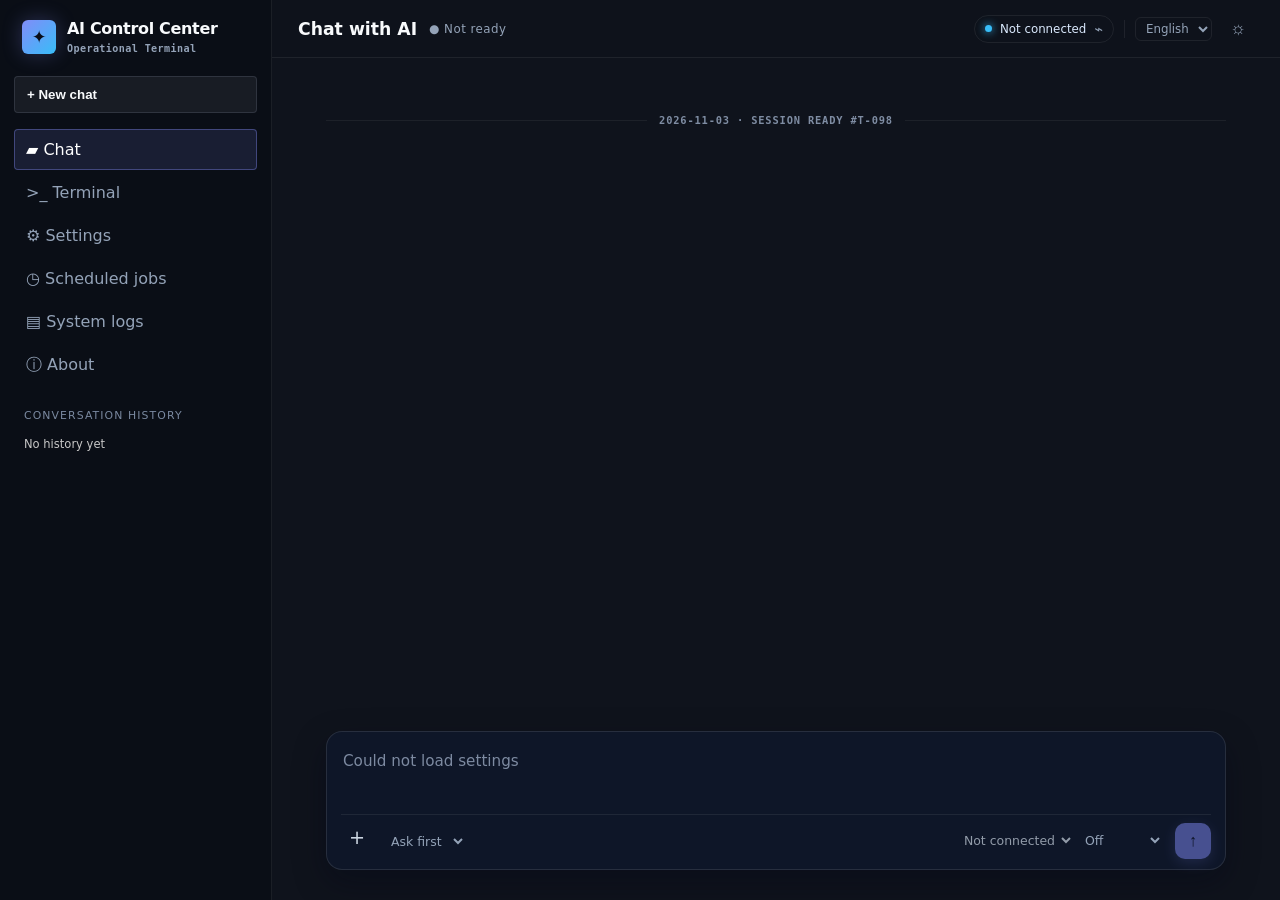
==== templates/index.html @ c944b0d0 "style: enhance chat form layout and button styles for better usability" ====
<!doctype html>
<html lang="en">
  <head>
    <meta charset="utf-8" />
    <meta name="viewport" content="width=device-width, initial-scale=1" />
    <title>AI Control Center</title>
    <style>
      :root {
        color-scheme: dark;
        font-family:
          system-ui,
          -apple-system,
          sans-serif;
      }
      * {
        box-sizing: border-box;
      }
      * {
        scrollbar-width: none;
        -ms-overflow-style: none;
      }
      *::-webkit-scrollbar {
        display: none;
        width: 0;
        height: 0;
      }
      body {
        margin: 0;
        background: #0b1020;
        color: #e5e7eb;
      }
      .app {
        min-height: 100vh;
        display: grid;
        grid-template-columns: 240px 1fr;
      }
      aside {
        border-right: 1px solid #24304a;
        background: #10172a;
        padding: 22px 14px;
      }
      .brand {
        display: flex;
        gap: 10px;
        align-items: center;
        font-weight: 800;
        font-size: 1.1rem;
        padding: 0 10px 26px;
      }
      .brand-mark {
        background: linear-gradient(135deg, #4f46e5, #06b6d4);
        width: 34px;
        height: 34px;
        display: grid;
        place-items: center;
        border-radius: 10px;
      }
      .new-chat {
        width: 100%;
        margin: 0 0 16px;
        padding: 10px;
        background: #273452;
        color: #e5e7eb;
      }
      .history-title {
        color: #64748b;
        font-size: 0.75rem;
        padding: 8px 10px 5px;
        text-transform: uppercase;
        letter-spacing: 0.04em;
      }
      #history-list {
        max-height: 45vh;
        overflow-y: auto;
      }
      .history-day {
        color: #64748b;
        font-size: 0.72rem;
        padding: 10px 10px 4px;
      }
      .history-row {
        display: flex;
        gap: 3px;
        align-items: center;
        border-radius: 8px;
      }
      .history-row:hover {
        background: #202b49;
      }
      .history-item {
        flex: 1;
        min-width: 0;
        border: 0;
        background: transparent;
        color: #cbd5e1;
        padding: 9px 6px 9px 10px;
        text-align: left;
        cursor: pointer;
        font: inherit;
        font-size: 0.82rem;
        overflow: hidden;
        text-overflow: ellipsis;
        white-space: nowrap;
      }
      .history-row:hover .history-item {
        color: white;
      }
      .history-actions {
        display: flex;
        gap: 1px;
        padding-right: 4px;
      }
      .history-action {
        border: 0;
        background: transparent;
        color: #94a3b8;
        padding: 4px;
        font-size: 0.75rem;
        cursor: pointer;
      }
      .history-action:hover {
        color: white;
      }
      .sidebar-backdrop {
        display: none;
      }
      .modal-backdrop {
        position: fixed;
        inset: 0;
        z-index: 20;
        display: none;
        place-items: center;
        padding: 20px;
        background: #030615aa;
        backdrop-filter: blur(3px);
      }
      .modal-backdrop.open {
        display: grid;
      }
      .modal {
        width: min(420px, 100%);
        background: #121b30;
        border: 1px solid #3b4b70;
        border-radius: 16px;
        padding: 20px;
        box-shadow: 0 20px 60px #0009;
      }
      .modal h3 {
        margin: 0 0 8px;
      }
      .modal p {
        color: #94a3b8;
        font-size: 0.9rem;
        margin: 0 0 16px;
      }
      .modal-actions {
        display: flex;
        justify-content: flex-end;
        gap: 8px;
        margin-top: 18px;
      }
      .modal-cancel {
        background: #273452;
        color: #e5e7eb;
      }
      .modal-danger {
        background: #b4233d;
        color: white;
      }
      nav button {
        display: block;
        width: 100%;
        text-align: left;
        border: 0;
        color: #9ca3af;
        background: transparent;
        padding: 12px;
        border-radius: 10px;
        font: inherit;
        cursor: pointer;
        margin: 3px 0;
      }
      nav button[hidden] {
        display: none;
      }
      nav button.active,
      nav button:hover {
        color: white;
        background: #202b49;
      }
      .layout {
        position: relative;
        min-width: 0;
        height: 100vh;
        min-height: 0;
        display: flex;
        flex-direction: column;
      }
      header {
        height: 68px;
        border-bottom: 1px solid #24304a;
        padding: 0 28px;
        display: flex;
        gap: 12px;
        justify-content: space-between;
        align-items: center;
      }
      header h1 {
        font-size: 1.1rem;
        margin: 0;
        overflow: hidden;
        text-overflow: ellipsis;
        white-space: nowrap;
      }
      .status {
        color: #34d399;
        font-size: 0.85rem;
      }
      .mobile-menu-toggle {
        display: none;
        width: 38px;
        height: 38px;
        padding: 0;
        border-radius: 10px;
        background: #202b49;
        color: #e5e7eb;
        font-size: 1.2rem;
      }
      .content {
        width: min(1100px, 100%);
        margin: auto;
        padding: 28px;
        flex: 1;
        height: calc(100vh - 68px);
        min-height: 0;
        overflow-y: auto;
        overflow-x: hidden;
        overscroll-behavior-y: contain;
        -webkit-overflow-scrolling: touch;
      }
      .view {
        display: none;
      }
      .view.active {
        display: block;
      }
      #logs-view {
        height: 100%;
        overflow-y: auto;
      }
      .logs-toolbar {
        display: flex;
        justify-content: space-between;
        gap: 10px;
        align-items: center;
        margin-bottom: 14px;
      }
      .logs-actions {
        display: flex;
        gap: 8px;
      }
      .logs-filter {
        display: flex;
        gap: 6px;
        margin-bottom: 10px;
      }
      .logs-filter button {
        padding: 6px 10px;
        border-radius: 8px;
      }
      .logs-filter button.active {
        background: #4f46e5;
        color: #fff;
      }
      .logs-list {
        display: block;
        max-height: min(68vh, 720px);
        overflow: auto;
        padding: 14px 16px;
        background: var(--log-bg, #080d18);
        border: 1px solid var(--log-border, #263451);
        border-radius: 8px;
        box-shadow: inset 0 1px 20px rgba(0, 0, 0, 0.24);
        font-family: ui-monospace, SFMono-Regular, Menlo, Monaco, Consolas, monospace;
      }
      .log-row {
        position: relative;
        display: grid;
        grid-template-columns: 42px minmax(150px, auto) 1fr;
        gap: 10px;
        padding: 4px 0;
        border: 0;
        border-radius: 0;
        background: transparent;
        color: var(--log-text, #d1d5db);
        line-height: 1.55;
        word-break: break-word;
      }
      .log-row.error,
      .log-row.failed,
      .log-row.parse_failed {
        color: #fda4af;
      }
      .log-row strong {
        color: var(--log-accent, #67e8f9);
        font-weight: 600;
      }
      .log-time {
        color: var(--log-muted, #94a3b8);
        font-size: 0.75rem;
      }
      .log-prompt {
        color: #4ade80;
        user-select: none;
      }
      .log-number {
        color: var(--log-number, #475569);
        text-align: right;
        user-select: none;
      }
      .log-command {
        min-width: 0;
      }
      .log-message {
        color: var(--log-message, #e2e8f0);
      }
      .log-details {
        grid-column: 3;
        color: var(--log-details, #a5b4fc);
        font-size: 0.75rem;
        white-space: pre-wrap;
        word-break: break-word;
      }
      #chat-view,
      #settings-view {
        height: 100%;
        min-height: 0;
      }
      #settings-view {
        overflow-y: auto;
      }
      #schedule-view {
        min-height: 100%;
        padding-bottom: 48px;
      }
      .messages {
        height: 100%;
        min-height: 0;
        display: flex;
        flex-direction: column;
      }
      #messages {
        flex: 1;
        min-height: 0;
        overflow-y: auto;
        padding: 10px 0 25px;
      }
      .message {
        width: fit-content;
        white-space: pre-wrap;
        padding: 14px 17px;
        border-radius: 15px;
        margin: 11px 0;
        max-width: 82%;
        line-height: 1.6;
      }
      .message-meta {
        display: block;
        margin-top: 8px;
        color: #94a3b8;
        font-size: 0.72rem;
        line-height: 1.3;
        white-space: normal;
      }
      .message-attachment {
        display: block;
        margin-top: 8px;
        color: #bfdbfe;
        font-size: 0.78rem;
        white-space: normal;
      }
      .tool-approval {
        display: block;
        margin-top: 10px;
        padding: 7px 10px;
        background: #f59e0b;
        color: #271500;
        font-size: 0.78rem;
      }
      .tool-approval-detail {
        display: block;
        margin-top: 6px;
        color: #cbd5e1;
        font-family: ui-monospace, SFMono-Regular, monospace;
        font-size: 0.74rem;
        white-space: pre-wrap;
        word-break: break-word;
      }
      .user {
        background: #3554c7;
        margin-left: auto;
        align-self: flex-end;
      }
      .assistant {
        background: #182238;
        margin-right: auto;
        align-self: flex-start;
      }
      form.chat-form {
        display: block;
        padding-top: 14px;
        border-top: 1px solid #24304a;
      }
      textarea,
      input,
      select {
        width: 100%;
        border: 1px solid #34415f;
        border-radius: 10px;
        padding: 11px 12px;
        background: #111a30;
        color: white;
        font: inherit;
      }
      textarea:focus,
      input:focus,
      select:focus {
        outline: 2px solid #4f46e5;
        border-color: transparent;
      }
      .chat-form {
        background: #121b30;
        border: 1px solid #34415f;
        border-radius: 18px;
        padding: 12px 14px 10px;
        box-shadow: 0 10px 30px #05091455;
      }
      .chat-form textarea {
        display: block;
        min-height: 42px;
        max-height: 180px;
        resize: none;
        overflow-y: auto;
        border: 0;
        outline: 0;
        padding: 4px 2px 10px;
        background: transparent;
        text-align: left;
        vertical-align: top;
        line-height: 1.45;
      }
      .chat-tools {
        display: flex;
        gap: 8px;
        align-items: center;
        justify-content: space-between;
        border-top: 1px solid #263555;
        padding-top: 8px;
      }
      .chat-tools-left {
        display: flex;
        align-items: center;
        gap: 5px;
        min-width: 0;
      }
      .chat-tools select {
        width: 108px;
        padding: 6px 8px;
        border: 0;
        background: transparent;
        color: #cbd5e1;
      }
      .chat-tools #chat-model-select {
        width: 150px;
      }
      .chat-model-label {
        color: #94a3b8;
        font-size: 0.78rem;
        white-space: nowrap;
        overflow: hidden;
        text-overflow: ellipsis;
        max-width: 180px;
      }
      .attach-button {
        display: grid;
        place-items: center;
        flex: 0 0 34px;
        width: 34px;
        height: 34px;
        padding: 0;
        border-radius: 50%;
        background: transparent;
        color: #94a3b8;
        font-size: 1.1rem;
        cursor: pointer;
      }
      .attach-button:hover {
        background: #202b49;
        color: white;
      }
      .attachment-chip {
        max-width: 150px;
        overflow: hidden;
        text-overflow: ellipsis;
        white-space: nowrap;
        color: #93c5fd;
        font-size: 0.75rem;
      }
      button {
        border: 0;
        border-radius: 10px;
        padding: 0 18px;
        background: #10b981;
        color: #04261c;
        font-weight: 800;
        cursor: pointer;
      }
      .send-round {
        width: 34px;
        height: 34px;
        padding: 0;
        border-radius: 50%;
        display: grid;
        place-items: center;
        font-size: 1.05rem;
      }
      button:disabled {
        opacity: 0.5;
        cursor: wait;
      }
      .card {
        background: #121b30;
        border: 1px solid #263555;
        border-radius: 15px;
        padding: 21px;
        margin-bottom: 18px;
      }
      .card h2 {
        margin: 0 0 5px;
        font-size: 1rem;
      }
      .card-head {
        display: flex;
        align-items: center;
        justify-content: space-between;
        gap: 12px;
        flex-wrap: wrap;
        margin-bottom: 5px;
      }
      .card-head h2 {
        margin: 0;
      }
      .card-head button {
        margin: 0;
        white-space: nowrap;
      }
      .hint {
        color: #94a3b8;
        font-size: 0.86rem;
        margin: 0 0 18px;
      }
      .model-status {
        color: var(--muted);
        font-weight: normal;
      }
      .grid {
        display: grid;
        grid-template-columns: repeat(2, minmax(0, 1fr));
        gap: 16px;
      }
      label {
        display: block;
        color: #cbd5e1;
        font-size: 0.88rem;
      }
      label span {
        display: block;
        margin-bottom: 7px;
      }
      .full {
        grid-column: 1 / -1;
      }
      .range-row {
        display: flex;
        gap: 12px;
        align-items: center;
      }
      input[type="range"] {
        accent-color: #6366f1;
        padding: 0;
      }
      .range-value {
        width: 45px;
        color: #a5b4fc;
      }
      .actions {
        display: flex;
        gap: 10px;
        flex-wrap: wrap;
        margin-top: 20px;
      }
      .secondary {
        background: #273452;
        color: #e5e7eb;
      }
      .danger {
        background: #4b2431;
        color: #fecdd3;
      }
      .notice {
        position: fixed;
        top: 80px;
        left: 50%;
        transform: translateX(-50%);
        z-index: 50;
        width: min(560px, calc(100% - 32px));
        padding: 12px 14px;
        border-radius: 10px;
        margin-bottom: 0;
        background: #102d28;
        color: #a7f3d0;
        display: none;
        pointer-events: none;
        box-shadow: 0 14px 36px rgba(0, 0, 0, 0.4);
      }
      .notice.error {
        background: #3b1d29;
        color: #fecdd3;
      }
      @media (min-width: 701px) {
        /* Center the notice within the content pane, not the whole window. */
        .notice {
          position: absolute;
          width: min(560px, calc(100% - 32px));
        }
      }
      .toggle {
        display: flex;
        align-items: center;
        gap: 10px;
      }
      .toggle input {
        width: auto;
        accent-color: #6366f1;
      }
      .schedule-form {
        display: grid;
        gap: 10px;
      }
      .schedule-form button {
        width: fit-content;
        padding: 8px 14px;
      }
      .schedule-list {
        display: grid;
        gap: 8px;
        margin-top: 18px;
      }
      .schedule-item {
        display: grid;
        gap: 5px;
        padding: 12px;
        border: 1px solid #34415f;
        border-radius: 10px;
        background: #111a30;
      }
      .schedule-item strong {
        color: #e5e7eb;
      }
      .schedule-item small {
        color: #94a3b8;
      }
      .schedule-item-actions {
        display: flex;
        gap: 6px;
        margin-top: 4px;
      }
      .schedule-item-actions button {
        padding: 6px 10px;
        font-size: 0.78rem;
      }
      .cron-help {
        margin: 12px 0 16px;
        color: #cbd5e1;
        font-size: 0.84rem;
      }
      .cron-help summary {
        cursor: pointer;
        color: #93c5fd;
      }
      .cron-help p {
        margin: 8px 0;
      }
      .cron-help code {
        color: #a7f3d0;
      }
      .fallback-row {
        display: flex;
        gap: 12px;
        align-items: center;
      }
      .fallback-row .toggle {
        flex: 0 0 auto;
      }
      .fallback-row select {
        flex: 1;
      }

      /* Monochrome theme with subtle motion */
      :root {
        color-scheme: dark;
        --black: #050505;
        --ink: #0d0d0d;
        --panel: #151515;
        --panel-soft: #1d1d1d;
        --line: #343434;
        --muted: #a3a3a3;
        --white: #f5f5f5;
      }
      body {
        background: radial-gradient(
          circle at 85% 0%,
          #252525 0,
          var(--black) 42%
        );
        color: var(--white);
      }
      aside,
      .chat-form,
      .card,
      .modal {
        background: rgba(21, 21, 21, 0.94);
        border-color: var(--line);
      }
      aside {
        box-shadow: 12px 0 40px #0008;
      }
      header {
        border-color: var(--line);
        background: #090909aa;
        backdrop-filter: blur(12px);
      }
      .brand-mark {
        background: linear-gradient(135deg, #ffffff, #555555);
        color: #050505;
        box-shadow: 0 0 24px #fff3;
        animation: monochrome-pulse 4s ease-in-out infinite;
      }
      nav button,
      .new-chat,
      .secondary,
      .mobile-menu-toggle,
      .modal-cancel {
        color: #d4d4d4;
      }
      nav button.active,
      nav button:hover,
      .history-row:hover,
      .new-chat:hover,
      .secondary:hover {
        color: #fff;
        background: #383838;
      }
      .status {
        color: #e5e5e5;
      }
      button {
        background: var(--white);
        color: #080808;
        transition:
          transform 0.18s ease,
          box-shadow 0.18s ease,
          background 0.18s ease;
      }
      button:hover:not(:disabled) {
        background: #fff;
        box-shadow: 0 8px 22px #fff2;
        transform: translateY(-1px);
      }
      button:active:not(:disabled) {
        transform: translateY(0) scale(0.98);
      }
      input,
      textarea,
      select {
        background: #111;
        border-color: #444;
        color: #f5f5f5;
        transition:
          border-color 0.2s ease,
          box-shadow 0.2s ease;
      }
      .message {
        animation: message-in 0.28s ease both;
      }
      .assistant {
        background: #242424;
        border: 1px solid #3a3a3a;
      }
      .user {
        background: #e8e8e8;
        color: #080808;
      }
      .log-row,
      .schedule-item {
        background: #171717;
        border-color: #3a3a3a;
        transition:
          transform 0.18s ease,
          border-color 0.18s ease;
      }
      .log-row:hover,
      .schedule-item:hover {
        border-color: #aaa;
        transform: translateX(3px);
      }
      .hint,
      .history-title,
      .history-day,
      .log-time,
      .message-meta {
        color: var(--muted);
      }
      .log-details,
      .range-value,
      .cron-help code {
        color: #d0d0d0;
      }
      .notice {
        background: #272727;
        color: #f0f0f0;
      }
      .danger,
      .modal-danger {
        background: #3a3a3a;
        color: #fff;
      }
      .send-round {
        animation: float-button 3s ease-in-out infinite;
      }
      /* High-contrast text for comfortable reading */
      body,
      label,
      .history-item,
      .chat-tools select,
      .chat-model-label,
      .cron-help,
      .schedule-item strong {
        color: #f1f1f1;
      }
      nav button,
      .history-action,
      .history-title,
      .history-day,
      .hint,
      .log-time,
      .message-meta,
      .message-attachment,
      .schedule-item small {
        color: #c7c7c7;
      }
      nav button.active,
      nav button:hover {
        color: #050505;
        background: #f2f2f2;
      }
      .new-chat,
      .secondary,
      .mobile-menu-toggle,
      .modal-cancel {
        color: #f1f1f1;
      }
      .new-chat {
        color: #050505;
        background: #f2f2f2;
      }
      .new-chat:hover,
      .new-chat:focus-visible {
        color: #050505;
        background: #fff;
      }
      input::placeholder,
      textarea::placeholder {
        color: #b8b8b8;
        opacity: 1;
      }
      .chat-tools select {
        color: #eeeeee;
      }
      .chat-tools select option {
        background: #111;
        color: #f5f5f5;
      }
      .assistant {
        color: #f5f5f5;
      }
      .tool-approval-detail,
      .log-details,
      .cron-help summary {
        color: #dedede;
      }
      @keyframes message-in {
        from {
          opacity: 0;
          transform: translateY(6px);
        }
        to {
          opacity: 1;
          transform: translateY(0);
        }
      }
      @keyframes monochrome-pulse {
        0%,
        100% {
          box-shadow: 0 0 18px #fff2;
        }
        50% {
          box-shadow: 0 0 30px #fff5;
        }
      }
      @keyframes float-button {
        0%,
        100% {
          transform: translateY(0);
        }
        50% {
          transform: translateY(-2px);
        }
      }
      @media (prefers-reduced-motion: reduce) {
        *,
        *::before,
        *::after {
          animation-duration: 0.01ms !important;
          transition-duration: 0.01ms !important;
        }
      }
      @media (max-width: 700px) {
        .app {
          display: block;
          min-height: 100dvh;
        }
        aside {
          position: fixed;
          inset: 0 auto 0 0;
          z-index: 30;
          width: min(86vw, 320px);
          overflow-y: auto;
          border-right: 1px solid #24304a;
          border-bottom: 0;
          padding: 18px 12px;
          transform: translateX(-105%);
          transition: transform 0.2s ease;
          box-shadow: 14px 0 40px #0008;
        }
        aside.open {
          transform: translateX(0);
        }
        .sidebar-backdrop.open {
          display: block;
          position: fixed;
          inset: 0;
          z-index: 25;
          background: #030615aa;
          backdrop-filter: blur(2px);
        }
        .brand {
          padding: 5px 10px 20px;
        }

        nav button {
          flex: 1 1 0;
          min-width: 0;
          text-align: center;
          padding: 9px 7px;
          font-size: 0.82rem;
          overflow-wrap: anywhere;
        }
        #logs-view {
          height: auto;
          overflow: visible;
        }
        .logs-toolbar {
          align-items: stretch;
          flex-direction: column;
          gap: 12px;
        }
        .logs-toolbar .hint {
          margin-bottom: 0;
        }
        .logs-actions {
          display: grid;
          grid-template-columns: repeat(3, minmax(0, 1fr));
          gap: 6px;
          width: 100%;
        }
        .logs-actions button {
          width: 100%;
          min-width: 0;
          min-height: 38px;
          padding: 8px 4px;
          font-size: 0.76rem;
          line-height: 1.2;
          white-space: nowrap;
        }
        .logs-filter {
          display: grid;
          grid-template-columns: repeat(2, minmax(0, 1fr));
          gap: 6px;
          margin-bottom: 12px;
        }
        .logs-filter button {
          min-height: 38px;
          padding: 8px 6px;
          font-size: 0.8rem;
        }
        .logs-list {
          padding: 12px 10px;
          max-height: none;
          border-radius: 6px;
        }
        .log-row {
          grid-template-columns: 28px minmax(0, 1fr);
          gap: 4px 8px;
          padding: 7px 0;
          font-size: 0.78rem;
          line-height: 1.5;
          overflow-wrap: anywhere;
        }
        .log-row + .log-row {
          border-top: 1px solid rgba(148, 163, 184, 0.12);
        }
        body.light-theme .log-row + .log-row {
          border-top-color: rgba(51, 65, 85, 0.14);
        }
        .log-command,
        .log-message,
        .log-details {
          grid-column: 2;
        }
        .log-time {
          display: block;
          margin-top: 1px;
          font-size: 0.68rem;
        }
        .log-details {
          margin-top: 2px;
          padding-left: 8px;
          border-left: 2px solid rgba(148, 163, 184, 0.25);
        }
        body.light-theme .log-details {
          border-left-color: rgba(51, 65, 85, 0.25);
        }
        .mobile-menu-toggle {
          display: grid;
          place-items: center;
          flex: 0 0 auto;
        }
        header {
          height: 60px;
          padding: 0 14px;
          position: relative;
        }
        header h1 {
          position: absolute;
          left: 50%;
          transform: translateX(-50%);
          white-space: nowrap;
          max-width: calc(100% - 150px);
        }
        .status {
          font-size: 0.76rem;
        }
        .content {
          padding: 14px 12px 16px;
          height: calc(100dvh - 60px);
          overflow-y: auto;
        }
        .message {
          max-width: 88%;
        }
        .chat-form {
          padding: 10px 12px 8px;
          border-radius: 16px;
        }
        .chat-tools-left {
          flex: 1;
          overflow: hidden;
        }
        .attachment-chip {
          max-width: 92px;
        }
        .chat-tools select {
          width: auto;
          max-width: 46%;
        }
        .chat-tools #chat-model-select {
          width: auto;
          max-width: 54%;
        }
        .grid {
          grid-template-columns: 1fr;
        }
        .full {
          grid-column: auto;
        }
      }

      /* Cyber Command Center redesign */
      :root {
        --void: #0b0f17;
        --surface: #0f131c;
        --panel: #111827;
        --panel-hi: #1e293b;
        --line: rgba(148, 163, 184, 0.18);
        --line-soft: rgba(255, 255, 255, 0.07);
        --indigo: #818cf8;
        --cyan: #38bdf8;
        --mint: #34d399;
        --text: #f8fafc;
        --muted: #94a3b8;
        --dim: #7a89a0;
      }
      body {
        background: var(--void);
        color: var(--text);
        font-family: Geist, system-ui, sans-serif;
      }
      .app {
        grid-template-columns: 272px 1fr;
        background: var(--surface);
      }
      aside {
        padding: 18px 14px;
        background: #0a0e16;
        border-right: 1px solid var(--line-soft);
        box-shadow: none;
      }
      .brand {
        padding: 2px 8px 22px;
        gap: 11px;
      }
      .brand-copy {
        display: flex;
        flex-direction: column;
        min-width: 0;
        line-height: 1.15;
      }
      .brand-copy strong {
        font-family: "Space Grotesk", system-ui, sans-serif;
        font-size: 1rem;
        letter-spacing: -0.02em;
      }
      .brand-copy small {
        color: var(--muted);
        font:
          600 0.63rem ui-monospace,
          monospace;
        letter-spacing: 0.04em;
        margin-top: 4px;
      }
      .brand-mark {
        width: 34px;
        height: 34px;
        border-radius: 6px;
        background: linear-gradient(135deg, var(--indigo), var(--cyan));
        color: #090d18;
        box-shadow: 0 0 20px rgba(129, 140, 248, 0.28);
      }
      .brand span:last-child {
        font-family: "Space Grotesk", system-ui, sans-serif;
        letter-spacing: -0.02em;
      }
      .new-chat {
        margin-bottom: 14px;
        padding: 10px 12px;
        border: 1px solid var(--line);
        border-radius: 4px;
        background: #181c24;
        color: var(--text);
        text-align: left;
      }
      .new-chat:hover {
        background: #262a33;
        border-color: rgba(129, 140, 248, 0.55);
      }
      nav button {
        margin: 2px 0;
        padding: 10px 11px;
        border-radius: 4px;
        color: var(--muted);
        border: 1px solid transparent;
      }
      nav button.active,
      nav button:hover {
        color: #fff;
        background: rgba(129, 140, 248, 0.13);
        border: 1px solid rgba(129, 140, 248, 0.38);
      }
      nav button em {
        margin-left: auto;
        color: var(--indigo);
        font-style: normal;
        font-size: 0.68rem;
      }
      .history-title {
        margin-top: 14px;
        color: var(--dim);
        font-size: 0.68rem;
        letter-spacing: 0.1em;
      }
      .history-row {
        border-radius: 4px;
        background: transparent;
      }
      .history-row:hover {
        background: rgba(255, 255, 255, 0.05);
      }
      .history-item {
        color: var(--muted);
        padding: 8px 6px 8px 10px;
      }
      header {
        height: 58px;
        padding: 0 26px;
        background: rgba(15, 19, 28, 0.9);
        border-bottom: 1px solid var(--line-soft);
        backdrop-filter: blur(12px);
      }
      header h1 {
        font-family: "Space Grotesk", system-ui, sans-serif;
        font-size: 1.08rem;
      }
      .status {
        color: var(--mint);
        font-size: 0.74rem;
        letter-spacing: 0.04em;
      }
      .status.offline {
        color: #94a3b8;
      }
      .content {
        width: min(1120px, 100%);
        padding: 26px 30px 30px;
        height: calc(100vh - 58px);
      }
      #chat-view {
        max-width: 900px;
        margin: 0 auto;
      }
      #messages {
        display: flex;
        flex-direction: column;
        padding: 12px 0 26px;
      }
      .message {
        border-radius: 7px;
        margin: 12px 0;
        padding: 13px 16px;
        max-width: 78%;
        line-height: 1.65;
      }
      .assistant {
        background: #111827;
        border: 1px solid var(--line-soft);
      }
      .user {
        background: #131b2e;
        color: #eef2ff;
        border: 1px solid rgba(129, 140, 248, 0.28);
      }
      .message-meta {
        color: var(--dim);
      }
      .chat-form {
        padding: 12px 14px 9px;
        border: 1px solid rgba(255, 255, 255, 0.12);
        border-radius: 8px;
        background: rgba(17, 24, 39, 0.88);
        box-shadow: 0 0 24px rgba(0, 0, 0, 0.2);
        backdrop-filter: blur(14px);
      }
      .chat-form textarea {
        color: var(--text);
        min-height: 46px;
      }
      .chat-tools {
        border-top: 1px solid var(--line-soft);
        padding-top: 8px;
      }
      .chat-tools select {
        border: 1px solid var(--line-soft);
        border-radius: 4px;
        background: #111827;
        color: var(--muted);
      }
      .attach-button {
        border-radius: 4px;
      }
      .send-round {
        border-radius: 4px;
        background: var(--indigo);
        color: #101426;
        box-shadow: 0 0 16px rgba(129, 140, 248, 0.22);
        animation: none;
      }
      .send-round:hover {
        background: #a5b4fc;
      }
      .card {
        background: rgba(17, 24, 39, 0.78);
        border: 1px solid var(--line-soft);
        border-radius: 6px;
        padding: 20px;
      }
      .card h2 {
        font-family: "Space Grotesk", system-ui, sans-serif;
      }
      .hint,
      label,
      .cron-help {
        color: var(--muted);
      }
      input,
      textarea,
      select {
        border-color: var(--line);
        border-radius: 4px;
        background: #0d1421;
      }
      button {
        border-radius: 4px;
        background: var(--indigo);
        color: #101426;
      }
      button:hover:not(:disabled) {
        background: #a5b4fc;
        box-shadow: 0 0 16px rgba(129, 140, 248, 0.16);
      }
      .secondary,
      .modal-cancel {
        background: #1e293b;
        color: var(--text);
      }
      .danger,
      .modal-danger {
        background: #3b1d29;
        color: #fecdd3;
      }
      .notice {
        border-radius: 4px;
        background: rgba(52, 211, 153, 0.12);
        color: #a7f3d0;
      }
      .log-row,
      .schedule-item {
        background: #111827;
        border-color: var(--line-soft);
        border-radius: 5px;
      }
      .header-tools {
        margin-left: auto;
        display: flex;
        align-items: center;
        gap: 10px;
      }
      .header-model {
        display: inline-flex;
        align-items: center;
        gap: 8px;
        padding: 5px 10px;
        border: 1px solid var(--line-soft);
        border-radius: 999px;
        color: #dbeafe;
        font-size: 0.74rem;
      }
      .header-model i {
        width: 7px;
        height: 7px;
        border-radius: 50%;
        background: var(--cyan);
        box-shadow: 0 0 8px var(--cyan);
      }
      .header-model b {
        color: var(--muted);
        font-size: 0.9rem;
        font-weight: 400;
      }
      .header-divider {
        width: 1px;
        height: 18px;
        background: var(--line-soft);
      }
      .header-icon {
        padding: 3px 6px;
        background: transparent;
        color: var(--muted);
        font-size: 1.1rem;
      }
      .theme-toggle {
        display: inline-grid;
        place-items: center;
        width: 32px;
        height: 32px;
        padding: 0;
        flex: 0 0 auto;
      }
      .header-icon:hover {
        color: var(--text);
        background: rgba(255, 255, 255, 0.05);
        box-shadow: none;
      }
      .language-select {
        width: auto;
        padding: 3px 6px;
        border: 1px solid var(--line-soft);
        border-radius: 6px;
        background: transparent;
        color: var(--muted);
        color-scheme: dark;
        font: inherit;
        font-size: 0.74rem;
        cursor: pointer;
      }
      .language-select option {
        background: #0d1421;
        color: var(--text);
      }
      .language-select:hover,
      .language-select:focus {
        color: var(--text);
      }
      body.light-theme .language-select {
        color-scheme: light;
      }
      body.light-theme .language-select option {
        background: #ffffff;
        color: #172033;
      }
      body.light-theme {
        color-scheme: light;
        --void: #eef2f7;
        --surface: #ffffff;
        --panel: #ffffff;
        --panel-hi: #e7edf5;
        --line: #cbd5e1;
        --line-soft: #d9e1eb;
        --text: #172033;
        --muted: #40516a;
        --dim: #607089;
        background: var(--void);
        color: var(--text);
      }
      body.light-theme aside {
        background: #f7f9fc;
        border-color: #d4dce7;
      }
      body.light-theme header {
        background: rgba(255, 255, 255, 0.96);
        border-color: #d4dce7;
      }
      body.light-theme nav button {
        background: transparent !important;
        color: #40516a !important;
        border: 1px solid transparent;
      }
      body.light-theme nav button:hover {
        background: #eef2f8 !important;
        color: #27327f !important;
      }
      body.light-theme nav button.active {
        background: #e9eaff !important;
        color: #27327f !important;
        border-color: #9da6ef;
      }
      body.light-theme .new-chat,
      body.light-theme .chat-form,
      body.light-theme .card,
      body.light-theme .assistant,
      body.light-theme .log-row,
      body.light-theme .schedule-item {
        background: #ffffff;
        border-color: #cbd5e1;
        box-shadow: 0 2px 10px rgba(30, 41, 59, 0.06);
      }
      body.light-theme .new-chat {
        color: #172033;
      }
      body.light-theme .assistant,
      body.light-theme .assistant strong,
      body.light-theme .assistant div {
        color: #172033;
      }
      body.light-theme .assistant-shell .assistant {
        background: #ffffff;
      }
      body.light-theme .message-meta,
      body.light-theme .message-attachment {
        color: #607089;
      }
      body.light-theme .history-title,
      body.light-theme .history-day {
        color: #607089;
      }
      body.light-theme .history-item,
      body.light-theme .history-action {
        color: #40516a;
      }
      body.light-theme .user {
        background: #eef0ff;
        color: #202b66;
        border-color: #aeb7f2;
      }
      body.light-theme input,
      body.light-theme textarea,
      body.light-theme select,
      body.light-theme .chat-tools select {
        background: #fbfdff;
        color: #172033;
        border-color: #b9c5d4;
      }
      body.light-theme input::placeholder,
      body.light-theme textarea::placeholder {
        color: #687991;
      }
      body.light-theme .header-model {
        color: #27327f;
        background: #eef0ff;
        border-color: #c2c9f5;
      }
      body.light-theme .quick-actions span {
        color: #40516a;
        background: #f8fafc;
        border-color: #cbd5e1;
      }
      body.light-theme .quick-actions span:first-child {
        color: #176b9a;
      }
      body.light-theme .chat-form textarea,
      body.light-theme .chat-form textarea:focus {
        background: transparent;
      }
      .chat-form textarea:disabled {
        cursor: not-allowed;
        opacity: 0.7;
      }
      /* Light theme status palette: green = ready, cyan = model, neutral = destructive actions */
      body.light-theme .status {
        color: #087f5b;
      }
      body.light-theme .status.offline {
        color: #64748b;
      }
      body.light-theme .header-model {
        color: #176b9a;
        background: #e9f8ff;
        border-color: #9ed8ee;
      }
      body.light-theme .header-model i {
        background: #16a085;
        box-shadow: 0 0 7px rgba(22, 160, 133, 0.35);
      }
      body.light-theme .send-round {
        background: #7c6af2;
        color: #fff;
      }
      body.light-theme .danger,
      body.light-theme .modal-danger {
        background: #e8edf3;
        color: #344054;
        border: 1px solid #cbd5e1;
      }
      body.light-theme .notice.error {
        background: #fff7e6;
        color: #7a5b16;
        border: 1px solid #ead7a5;
      }
      body.light-theme .tool-approval {
        background: #fff7e6;
        color: #7a5b16;
        border: 1px solid #ead7a5;
      }
      body.light-theme .quick-actions span:first-child {
        color: #176b9a;
      }
      /* Light theme: dark-only surfaces that need a readable light palette */
      body.light-theme .modal {
        background: #ffffff;
        border-color: #cbd5e1;
        box-shadow: 0 20px 50px rgba(15, 23, 42, 0.18);
      }
      body.light-theme .modal p {
        color: #52627a;
      }
      body.light-theme .modal-cancel,
      body.light-theme .secondary {
        background: #eef2f8;
        color: #27327f;
        border: 1px solid #cbd5e1;
      }
      body.light-theme .modal-cancel:hover,
      body.light-theme .secondary:hover {
        background: #e2e8f3;
        color: #1b2a4a;
      }
      body.light-theme .mobile-menu-toggle {
        background: #eef2f8;
        color: #27327f;
        border: 1px solid #cbd5e1;
      }
      body.light-theme .mobile-menu-toggle:hover {
        background: #e2e8f3;
        color: #172033;
      }
      body.light-theme .new-chat:hover {
        background: #eef2f8;
        border-color: #9da6ef;
      }
      body.light-theme nav button em {
        color: #4f46e5;
      }
      body.light-theme .history-row:hover {
        background: #e9eaff;
      }
      body.light-theme .history-row:hover .history-item {
        background: transparent;
        color: #1b2a4a;
      }
      body.light-theme .history-action:hover {
        background: #e2e8f3;
        color: #1b2a4a;
      }
      body.light-theme .attach-button {
        color: #52627a;
      }
      body.light-theme .attach-button:hover {
        background: #e9edf5;
        color: #172033;
      }
      body.light-theme .header-icon:hover {
        background: #e9edf5;
        color: #172033;
      }
      body.light-theme .attachment-chip {
        color: #1d4ed8;
      }
      body.light-theme .log-row strong {
        color: #1d4ed8;
      }
      body.light-theme .logs-list {
        --log-bg: #f8fafc;
        --log-border: #cbd5e1;
        --log-text: #334155;
        --log-accent: #1d4ed8;
        --log-muted: #64748b;
        --log-number: #94a3b8;
        --log-message: #1e293b;
        --log-details: #475569;
        box-shadow: inset 0 1px 14px rgba(51, 65, 85, 0.08);
      }
      body.light-theme .log-prompt {
        color: #15803d;
      }
      body.light-theme .log-details,
      body.light-theme .tool-approval-detail {
        color: #3d4a5f;
      }
      body.light-theme .schedule-item strong {
        color: #172033;
      }
      body.light-theme .schedule-item small {
        color: #52627a;
      }
      body.light-theme .cron-help summary {
        color: #1d4ed8;
      }
      body.light-theme .cron-help code {
        color: #0a6b52;
        background: #e8f6f0;
      }
      body.light-theme .range-value {
        color: #27327f;
      }
      body.light-theme .notice {
        background: #e7f8f0;
        color: #0a6b52;
        border: 1px solid #9fdcc4;
      }
      body.light-theme .assistant-mark {
        color: #4338ca;
        background: #eef0ff;
        border-color: #c2c9f5;
        box-shadow: none;
      }
      body.light-theme .session-divider {
        color: #4a5768;
      }
      body.light-theme .session-divider::before,
      body.light-theme .session-divider::after {
        background: #d9e1eb;
      }
      body.light-theme select option {
        background: #ffffff;
        color: #172033;
      }
      .session-divider {
        display: flex;
        align-items: center;
        gap: 12px;
        color: #7f8da3;
        font:
          600 0.65rem ui-monospace,
          monospace;
        letter-spacing: 0.08em;
        margin: 18px 0 28px;
        text-align: center;
      }
      .session-divider::before,
      .session-divider::after {
        content: "";
        height: 1px;
        flex: 1;
        background: rgba(255, 255, 255, 0.06);
      }
      .assistant-shell {
        display: flex;
        align-items: flex-start;
        gap: 14px;
        margin: 12px 0;
      }
      .assistant-shell .message {
        margin: 0;
        max-width: none;
        flex: 1;
      }
      .assistant-mark {
        flex: 0 0 34px;
        height: 34px;
        display: grid;
        place-items: center;
        border: 1px solid rgba(129, 140, 248, 0.28);
        border-radius: 5px;
        color: var(--indigo);
        background: rgba(129, 140, 248, 0.1);
        box-shadow: 0 0 14px rgba(129, 140, 248, 0.16);
      }
      .quick-actions {
        display: flex;
        flex-wrap: wrap;
        gap: 8px;
        border-top: 1px solid var(--line-soft);
        margin-top: 16px;
        padding-top: 10px;
      }
      .quick-actions span {
        padding: 6px 9px;
        border: 1px solid var(--line-soft);
        border-radius: 4px;
        color: #cbd5e1;
        font-size: 0.72rem;
        background: rgba(255, 255, 255, 0.025);
      }
      .quick-actions span:first-child {
        color: var(--cyan);
      }
      .message.user {
        padding: 10px 15px;
      }
      /* AI reply animation: a typing bubble fills the wait before the answer. */
      .typing-indicator {
        display: flex;
        align-items: center;
        gap: 10px;
        max-width: min(100%, 520px);
        padding: 11px 15px;
        color: var(--muted);
        font-size: 0.82rem;
        letter-spacing: 0.01em;
        border-color: rgba(129, 140, 248, 0.28);
        background: rgba(24, 34, 56, 0.92);
      }
      .typing-avatar {
        display: grid;
        place-items: center;
        width: 22px;
        height: 22px;
        flex: 0 0 22px;
        border-radius: 5px;
        color: var(--indigo);
        background: rgba(129, 140, 248, 0.12);
        animation: typing-avatar-glow 1.8s ease-in-out infinite;
      }
      .typing-dots {
        display: inline-flex;
        align-items: flex-end;
        gap: 4px;
        height: 14px;
        flex: 0 0 auto;
      }
      .typing-dots span {
        width: 6px;
        height: 6px;
        border-radius: 50%;
        background: var(--indigo);
        opacity: 0.35;
        animation: typing-bounce 1.15s ease-in-out infinite;
      }
      .typing-dots span:nth-child(2) {
        animation-delay: 0.16s;
      }
      .typing-dots span:nth-child(3) {
        animation-delay: 0.32s;
      }
      .typing-label {
        min-width: 0;
        white-space: nowrap;
        overflow: hidden;
        text-overflow: ellipsis;
      }
      .typing-elapsed {
        flex: 0 0 auto;
        color: var(--dim);
        font-size: 0.74rem;
        font-variant-numeric: tabular-nums;
      }
      .send-round.is-loading {
        animation: send-working 1s ease-in-out infinite;
      }
      .message.assistant > .message-text {
        animation: assistant-reply-in 0.42s ease-out both;
      }
      @keyframes typing-bounce {
        0%,
        60%,
        100% {
          transform: translateY(0);
          opacity: 0.35;
        }
        30% {
          transform: translateY(-4px);
          opacity: 1;
        }
      }
      @keyframes typing-avatar-glow {
        0%,
        100% {
          box-shadow: 0 0 0 rgba(129, 140, 248, 0);
        }
        50% {
          box-shadow: 0 0 14px rgba(129, 140, 248, 0.5);
        }
      }
      @keyframes send-working {
        0%,
        100% {
          transform: scale(1);
          box-shadow: 0 0 16px rgba(129, 140, 248, 0.22);
        }
        50% {
          transform: scale(0.88);
          box-shadow: 0 0 22px rgba(129, 140, 248, 0.55);
        }
      }
      @keyframes assistant-reply-in {
        from {
          opacity: 0;
          transform: translateY(3px);
          filter: blur(1.5px);
        }
        to {
          opacity: 1;
          transform: none;
          filter: none;
        }
      }
      body.light-theme .typing-indicator {
        background: #f8faff;
        border-color: #c7d2fe;
        color: #40516a;
      }
      body.light-theme .typing-avatar {
        background: #eef0ff;
        color: #4f46e5;
      }
      @media (prefers-reduced-motion: reduce) {
        .typing-dots span,
        .typing-avatar,
        .send-round.is-loading,
        .message.assistant > .message-text {
          animation: none !important;
        }
      }
      @media (max-width: 700px) {
        .app {
          display: block;
        }
        header {
          height: 58px;
          padding: 0 14px;
        }
        .content {
          padding: 14px 12px 16px;
          height: calc(100dvh - 58px);
        }
        .message {
          max-width: 90%;
        }
        .header-tools {
          gap: 4px;
        }
        .header-model {
          display: none;
        }
        .header-divider,
        .header-icon:not(.theme-toggle) {
          display: none;
        }
        .theme-toggle {
          display: inline-grid;
        }
        .assistant-shell {
          gap: 8px;
        }
      }

      /* Dark theme: secondary controls must stay readable while hovered,
         the generic primary button hover paints a light indigo background. */
      body:not(.light-theme) nav button:hover {
        background: rgba(129, 140, 248, 0.13);
        color: #ffffff;
        border-color: rgba(129, 140, 248, 0.38);
      }
      body:not(.light-theme) button.secondary:hover,
      body:not(.light-theme) button.modal-cancel:hover {
        background: #334155;
        color: var(--text);
      }
      body:not(.light-theme) button.danger:hover,
      body:not(.light-theme) button.modal-danger:hover {
        background: #4b2431;
        color: #fecdd3;
      }
      body:not(.light-theme) button.mobile-menu-toggle:hover {
        background: #334155;
        color: var(--text);
      }
      body:not(.light-theme) .header-tools .header-icon:hover {
        background: rgba(255, 255, 255, 0.05);
        color: var(--text);
      }
      body:not(.light-theme) .history-row:hover .history-item {
        background: transparent;
        color: #ffffff;
      }
      body:not(.light-theme) .history-actions .history-action:hover {
        background: transparent;
        color: #ffffff;
      }
      #terminal-view {
        --terminal-bg: var(--panel);
        --terminal-bar: var(--panel-hi);
        --terminal-border: var(--line);
        --terminal-text: var(--text);
        --terminal-dim: var(--dim);
        --terminal-accent: var(--mint);
        --terminal-danger: #fda4af;
        --terminal-notice: var(--cyan);
        --terminal-warning-bg: rgba(251, 191, 36, 0.08);
        --terminal-warning-border: rgba(251, 191, 36, 0.35);
        --terminal-warning-text: #fcd34d;
      }
      body.light-theme #terminal-view {
        --terminal-bg: #f8fbff;
        --terminal-bar: #e7edf5;
        --terminal-border: #cbd5e1;
        --terminal-text: #172033;
        --terminal-dim: #607089;
        --terminal-accent: #087f5b;
        --terminal-danger: #b4233d;
        --terminal-notice: #176b9a;
        --terminal-warning-bg: #fff8e6;
        --terminal-warning-border: #e9c26f;
        --terminal-warning-text: #7a5200;
      }
      #terminal-view.active {
        display: flex;
        flex-direction: column;
        height: 100%;
        min-height: 0;
      }
      .terminal-card {
        display: flex;
        flex-direction: column;
        gap: 12px;
        height: 100%;
        min-height: 0;
      }
      .terminal-toolbar {
        display: flex;
        justify-content: space-between;
        align-items: flex-start;
        gap: 12px;
      }
      .terminal-toolbar h2 {
        margin: 0 0 4px;
      }
      .terminal-actions {
        display: flex;
        flex-wrap: wrap;
        gap: 8px;
        flex: none;
      }
      .terminal-warning {
        padding: 8px 12px;
        border: 1px solid var(--terminal-warning-border);
        border-radius: 6px;
        background: var(--terminal-warning-bg);
        color: var(--terminal-warning-text);
        font-size: 0.8rem;
        line-height: 1.55;
      }
      .terminal-window {
        display: flex;
        flex: 1;
        flex-direction: column;
        min-height: 260px;
        overflow: hidden;
        border: 1px solid var(--terminal-border);
        border-radius: 8px;
        background: var(--terminal-bg);
        transition: border-color 0.2s ease, box-shadow 0.2s ease;
      }
      .terminal-window:focus-within {
        border-color: rgba(129, 140, 248, 0.6);
        box-shadow: 0 0 0 3px rgba(129, 140, 248, 0.12);
      }
      .terminal-output {
        flex: 1;
        min-height: 0;
        overflow: auto;
        padding: 14px 16px;
        color: var(--terminal-text);
        font-family: ui-monospace, SFMono-Regular, Menlo, Monaco, Consolas, monospace;
        font-size: 0.84rem;
        line-height: 1.6;
      }
      .terminal-line {
        white-space: pre-wrap;
        word-break: break-word;
      }
      .terminal-line.terminal-command {
        color: var(--terminal-text);
      }
      .terminal-line.terminal-command .terminal-prompt-mark {
        color: var(--terminal-accent);
      }
      .terminal-line.terminal-stdout {
        color: var(--terminal-text);
      }
      .terminal-line.terminal-stderr,
      .terminal-line.terminal-error {
        color: var(--terminal-danger);
      }
      .terminal-line.terminal-meta {
        color: var(--terminal-dim);
        font-size: 0.74rem;
      }
      .terminal-line.terminal-notice {
        color: var(--terminal-notice);
      }
      .terminal-input-row {
        display: flex;
        align-items: center;
        gap: 8px;
        padding: 10px 14px;
        border-top: 1px solid var(--terminal-border);
        background: var(--terminal-bar);
      }
      .terminal-prompt {
        max-width: 55%;
        overflow: hidden;
        color: var(--terminal-accent);
        font-family: ui-monospace, SFMono-Regular, Menlo, Monaco, Consolas, monospace;
        font-size: 0.8rem;
        white-space: nowrap;
        text-overflow: ellipsis;
      }
      .terminal-input-row input {
        flex: 1;
        min-width: 0;
        padding: 6px 2px !important;
        border: 0 !important;
        background: transparent !important;
        color: var(--terminal-text) !important;
        font-family: ui-monospace, SFMono-Regular, Menlo, Monaco, Consolas, monospace;
        font-size: 0.86rem;
        outline: none;
      }
      .terminal-input-row input::placeholder {
        color: var(--terminal-dim);
      }
      .terminal-status {
        display: flex;
        justify-content: space-between;
        gap: 10px;
        color: var(--dim);
        font-size: 0.74rem;
      }
      .terminal-status .terminal-dot {
        color: var(--terminal-accent);
      }
      .terminal-status .terminal-dot.offline {
        color: var(--terminal-warning-text);
      }
      .terminal-status .terminal-dot.busy {
        color: var(--terminal-notice);
      }
      @media (max-width: 720px) {
        .terminal-toolbar {
          flex-direction: column;
        }
        .terminal-warning {
          font-size: 0.76rem;
        }
      }
      .chat-form {
        position: relative;
      }
      .slash-menu {
        position: absolute;
        left: 10px;
        right: 10px;
        bottom: calc(100% + 8px);
        z-index: 40;
        max-height: 290px;
        overflow-y: auto;
        padding: 6px;
        border: 1px solid var(--line-soft, #34415f);
        border-radius: 10px;
        background: #101827;
        box-shadow: 0 18px 46px #050914bb;
      }
      .slash-menu[hidden] {
        display: none;
      }
      .slash-item {
        display: block;
        width: 100%;
        padding: 8px 10px;
        border: 0;
        border-radius: 6px;
        background: transparent;
        color: var(--text, #e2e8f0);
        text-align: left;
        cursor: pointer;
      }
      .slash-item:hover,
      .slash-item.active {
        background: #1e293b;
      }
      .slash-item code {
        color: var(--indigo, #a5b4fc);
        font-family: ui-monospace, SFMono-Regular, Menlo, Monaco, Consolas, monospace;
        font-size: 0.82rem;
      }
      .slash-item small {
        display: block;
        margin-top: 2px;
        color: var(--dim, #94a3b8);
        font-size: 0.74rem;
        font-weight: 400;
      }
      .skill-chip {
        max-width: 150px;
        overflow: hidden;
        text-overflow: ellipsis;
        white-space: nowrap;
        padding: 2px 7px;
        border-radius: 999px;
        background: rgba(129, 140, 248, 0.16);
        color: #c7d2fe;
        font-size: 0.74rem;
        cursor: pointer;
      }
      .command-result {
        border-left: 3px solid var(--indigo, #818cf8);
        background: rgba(30, 41, 59, 0.72);
        font-size: 0.86rem;
      }
      .command-result.error {
        border-left-color: #f87171;
      }
      .command-result-label {
        display: block;
        margin-bottom: 6px;
        color: var(--dim, #94a3b8);
        font-size: 0.7rem;
        letter-spacing: 0.08em;
        text-transform: uppercase;
      }
      body.light-theme .slash-menu {
        background: #ffffff;
        border-color: #dbe3ef;
        box-shadow: 0 18px 46px rgba(15, 23, 42, 0.18);
      }
      body.light-theme .slash-item {
        color: #1e293b;
      }
      body.light-theme .slash-item:hover,
      body.light-theme .slash-item.active {
        background: #eef2ff;
      }
      body.light-theme .skill-chip {
        background: #e0e7ff;
        color: #3730a3;
      }
      body.light-theme .command-result {
        background: #f8fafc;
        color: #1e293b;
      }
      .auth-key-row {
        display: flex;
        flex-wrap: wrap;
        gap: 8px;
        margin: 12px 0;
      }
      .auth-key-output {
        background: #0b1020;
        border: 1px solid #2b3a5e;
        border-radius: 10px;
        padding: 12px 14px;
        display: grid;
        gap: 6px;
        margin-bottom: 14px;
      }
      .auth-key-output code {
        font-size: 1.1rem;
        letter-spacing: 0.12em;
        color: #7dd3fc;
        word-break: break-all;
      }
      .auth-subtitle {
        font-size: 0.92rem;
        margin: 14px 0 6px;
        color: #cbd5e1;
      }
      .auth-session-row {
        display: flex;
        gap: 10px;
        align-items: center;
        justify-content: space-between;
        padding: 10px 0;
        border-top: 1px solid #24304a;
      }
      .auth-session-info {
        display: grid;
        gap: 3px;
        min-width: 0;
      }
      .auth-session-info small {
        color: #94a3b8;
      }
      .auth-session-row button {
        padding: 6px 10px;
        font-size: 0.8rem;
      }
      body.light-theme .auth-key-output {
        background: #f8fafc;
        border-color: #cbd5e1;
      }
      body.light-theme .auth-key-output code {
        color: #0369a1;
      }
      body.light-theme .auth-subtitle {
        color: #334155;
      }
      body.light-theme .auth-session-row {
        border-color: #e2e8f0;
      }

      /* Chat composer: grouped tool row (attach + skills / model + effort) */
      form.chat-form {
        display: flex;
        flex-direction: column;
        gap: 4px;
        padding: 12px 14px 10px;
        border: 1px solid rgba(255, 255, 255, 0.1);
        border-radius: 16px;
        background: rgba(15, 23, 42, 0.92);
        box-shadow: 0 12px 32px rgba(2, 6, 23, 0.35);
        transition:
          border-color 0.18s ease,
          box-shadow 0.18s ease,
          background 0.18s ease;
      }
      .chat-form:focus-within {
        border-color: rgba(129, 140, 248, 0.55);
      }
      .chat-form textarea {
        width: 100%;
        min-height: 66px;
        max-height: 200px;
        padding: 6px 2px 4px;
        border: 0;
        outline: 0;
        background: transparent;
        color: var(--text, #f8fafc);
        font-size: 0.95rem;
        line-height: 1.5;
      }
      .chat-form textarea::placeholder {
        color: #7d8aa1;
      }
      .chat-tools {
        display: flex;
        flex-wrap: nowrap;
        align-items: center;
        gap: 6px 8px;
        padding-top: 8px;
        border-top: 1px solid var(--line-soft, rgba(255, 255, 255, 0.07));
      }
      .chat-tools-left,
      .chat-tools-right {
        display: flex;
        align-items: center;
        gap: 6px;
        min-width: 0;
      }
      .chat-tools-right {
        margin-left: auto;
        gap: 8px;
        flex: 0 1 auto;
      }
      .attach-button {
        display: grid;
        place-items: center;
        flex: 0 0 32px;
        width: 32px;
        height: 32px;
        border-radius: 9px;
        color: #cbd5e1;
        font-size: 1.2rem;
        font-weight: 500;
        line-height: 1;
        cursor: pointer;
        user-select: none;
      }
      .attach-button:hover {
        background: rgba(129, 140, 248, 0.2);
        color: #fff;
      }
      .attachment-chip,
      .skill-chip {
        max-width: 130px;
        padding: 4px 9px;
        border-radius: 999px;
        overflow: hidden;
        text-overflow: ellipsis;
        white-space: nowrap;
        font-size: 0.72rem;
        line-height: 1.2;
      }
      .attachment-chip {
        background: rgba(56, 189, 248, 0.14);
        color: #7dd3fc;
      }
      .chat-tools select.composer-select {
        width: auto;
        height: 32px;
        padding: 0 8px;
        border: 0;
        border-radius: 8px;
        background: transparent;
        color: var(--muted, #94a3b8);
        font-size: 0.78rem;
        text-overflow: ellipsis;
      }
      .chat-tools select.composer-select:hover {
        background: rgba(148, 163, 184, 0.12);
        color: var(--text, #f8fafc);
      }
      .chat-tools select.composer-select:focus {
        outline: 0;
      }
      #chat-command-mode {
        max-width: 96px;
      }
      .composer-pill {
        align-items: center;
        min-width: 0;
        max-width: 100%;
        height: 34px;
        padding: 0 4px;
      }
      .composer-pill select {
        height: 30px;
        padding: 0 4px;
        border: 0;
        background: transparent;
        font-size: 0.78rem;
      }
      .composer-pill select.composer-select {
        padding: 0 2px;
      }
      .chat-tools #chat-model-select {
        width: auto;
        min-width: 0;
        max-width: 200px;
        flex: 1 1 auto;
        color: #cbd5e1;
        overflow: hidden;
      }
      .chat-tools #chat-thinking-level {
        width: 84px;
        min-width: 84px;
        max-width: 84px;
        flex: 0 0 auto;
        color: var(--muted, #94a3b8);
        overflow: hidden;
      }
      .composer-divider {
        flex: 0 0 1px;
        width: 1px;
        height: 16px;
        background: var(--line-soft, rgba(255, 255, 255, 0.1));
      }
      .chat-form .send-round {
        flex: 0 0 36px;
        width: 36px;
        height: 36px;
        border-radius: 10px;
        background: var(--indigo, #818cf8);
        color: #101426;
        font-size: 1.05rem;
        font-weight: 800;
        box-shadow: 0 4px 14px rgba(129, 140, 248, 0.3);
      }
      .chat-form .send-round:hover:not(:disabled) {
        background: #a5b4fc;
        box-shadow: 0 4px 16px rgba(129, 140, 248, 0.4);
        transform: none;
      }
      body.light-theme .chat-form {
        background: #f4f6fb;
        border-color: #d6dfec;
        box-shadow: 0 2px 12px rgba(15, 23, 42, 0.06);
      }
      body.light-theme .chat-form:focus-within {
        background: #fff;
        border-color: #a5b4fc;
        box-shadow:
          0 0 0 3px rgba(99, 102, 241, 0.12),
          0 2px 12px rgba(15, 23, 42, 0.06);
      }
      body.light-theme .chat-form textarea {
        color: #172033;
      }
      body.light-theme .chat-form textarea::placeholder {
        color: #8492a8;
      }
      body.light-theme .attach-button {
        background: #e7ecf5;
        color: #51617a;
      }
      body.light-theme .attach-button:hover {
        background: #dfe6f2;
        color: #172033;
      }
      body.light-theme .attachment-chip {
        background: #e2f3fd;
        color: #0c6a95;
      }
      body.light-theme .composer-pill {
        border-color: #d6dfec;
        background: #fff;
      }
      body.light-theme .composer-pill select,
      body.light-theme .chat-tools select.composer-select {
        border: 0;
        background: transparent;
        color: #51617a;
      }
      body.light-theme .chat-tools #chat-model-select {
        color: #26344d;
      }
      body.light-theme .composer-divider {
        background: #d6dfec;
      }
      @media (max-width: 720px) {
        .chat-form {
          padding: 10px 12px 9px;
          border-radius: 14px;
        }
        .chat-form textarea {
          min-height: 46px;
          font-size: 0.9rem;
        }
        .chat-tools-left {
          flex: 1 1 auto;
          overflow: hidden;
        }
        .attachment-chip,
        .skill-chip {
          max-width: 80px;
          flex: 0 0 auto;
        }
        .chat-tools #chat-model-select {
          max-width: 110px;
          flex: 1 1 auto;
        }
        .chat-tools #chat-thinking-level {
          width: 64px;
          min-width: 64px;
          max-width: 64px;
          flex: 0 0 auto;
        }
        .chat-tools #chat-command-mode {
          max-width: 72px;
          flex: 0 0 auto;
        }
      }
      @media (max-width: 560px) {
        .chat-tools {
          flex-wrap: nowrap;
          flex-direction: row;
          align-items: center;
          gap: 4px;
        }
        .chat-tools-left,
        .chat-tools-right {
          flex: 0 0 auto;
          width: auto;
          align-items: center;
        }
        .chat-tools-left {
          margin-left: 0;
          margin-right: 8px;
        }
        .chat-tools-right {
          margin-left: 0;
          justify-content: flex-start;
        }
        .attach-button {
          flex: 0 0 auto;
          width: 32px;
          height: 32px;
        }
        .composer-pill {
          display: flex;
          flex-direction: row;
          align-items: center;
          gap: 4px;
          margin: 0 4px 0 0;
        }
        .composer-pill select.composer-select {
          height: 28px;
          padding: 0 4px;
          font-size: 0.7rem;
        }
        .composer-pill .composer-divider {
          width: 1px;
          height: 12px;
          background: var(--line-soft, rgba(255, 255, 255, 0.2));
        }
        #chat-model-select {
          flex: 1 1 auto;
          min-width: 80px;
          max-width: 140px;
          height: 28px;
          padding: 0 6px;
          font-size: 0.7rem;
        }
        #chat-thinking-level {
          flex: 0 0 auto;
          width: 60px;
          height: 28px;
          padding: 0 4px;
          font-size: 0.7rem;
        }
        #chat-command-mode {
          flex: 0 0 auto;
          width: 72px;
          height: 28px;
          padding: 0 4px;
          font-size: 0.7rem;
        }
        .attach-button,
        .skill-chip,
        .attachment-chip {
          flex: 0 0 auto;
          width: 28px;
          height: 28px;
          font-size: 0.85rem;
        }
        .skill-chip {
          margin: 0 2px 0 0 !important;
        }
      }
      @media (max-width: 420px) {
        #chat-command-mode {
          max-width: 88px;
        }
      }
    </style>
  </head>
  <body>
    <div class="app">
      <div class="sidebar-backdrop" id="sidebar-backdrop"></div>
      <aside>
        <div class="brand">
          <div class="brand-mark">✦</div>
          <div class="brand-copy">
            <strong>AI Control Center</strong
            ><small>Operational Terminal</small>
          </div>
        </div>
        <button class="new-chat" id="new-chat" data-i18n="sidebar.newChat">
          ＋ แชตใหม่
        </button>
        <nav>
          <button class="active" data-view="chat" data-i18n="nav.chat">
            ▰ แชต</button
          ><button data-view="terminal" data-i18n="nav.terminal">
            &gt;_ Terminal</button
          ><button data-view="settings" data-i18n="nav.settings">
            ⚙ Settings</button
          ><button data-view="schedule" data-i18n="nav.schedule">
            ◷ งานตามเวลา</button
          ><button data-view="logs" data-i18n="nav.logs">
            ▤ Log ระบบ</button
          ><button data-view="about" data-i18n="nav.about">ⓘ เกี่ยวกับ</button>
        </nav>
        <div class="history-title" data-i18n="sidebar.history">
          ประวัติการพูดคุย
        </div>
        <div id="history-list"></div>
        <div class="modal-backdrop" id="history-modal">
          <div class="modal">
            <h3 id="history-modal-title" data-i18n="history.renameTitle">
              เปลี่ยนชื่อประวัติ
            </h3>
            <p id="history-modal-text"></p>
            <input
              id="history-modal-input"
              placeholder="ชื่อประวัติใหม่"
              data-i18n-placeholder="history.renamePlaceholder"
            />
            <div class="modal-actions">
              <button
                class="modal-cancel"
                id="history-modal-cancel"
                type="button"
                data-i18n="common.cancel"
              >
                ยกเลิก</button
              ><button
                id="history-modal-confirm"
                type="button"
                data-i18n="common.save"
              >
                บันทึก
              </button>
            </div>
          </div>
        </div>
      </aside>
      <div class="layout">
        <header>
          <button
            class="mobile-menu-toggle"
            id="mobile-menu-toggle"
            type="button"
            aria-label="เปิดเมนู"
            data-i18n-aria-label="header.openMenu"
            aria-expanded="false"
          >
            ☰
          </button>
          <h1 id="page-title" data-i18n="chat.title">แชตกับ AI</h1>
          <span class="status" data-i18n="status.checking"
            >● กำลังตรวจสอบการเชื่อมต่อ</span
          >
          <div
            class="header-tools"
            aria-label="เครื่องมือแชต"
            data-i18n-aria-label="header.toolsAria"
          >
            <span class="header-model"
              ><i></i
              ><span id="header-model-name" data-i18n="status.checkingModel"
                >กำลังตรวจสอบ...</span
              ><b>⌁</b></span
            >
            <span class="header-divider"></span>
            <select
              id="language-select"
              class="language-select"
              title="ภาษา"
              data-i18n-title="language.title"
            >
              <option value="th">ไทย</option>
              <option value="en">English</option>
            </select>
            <button
              type="button"
              class="header-icon theme-toggle"
              id="theme-toggle"
              title="สลับธีม"
              aria-label="สลับธีม"
              data-i18n-title="header.themeTitle"
              data-i18n-aria-label="header.themeTitle"
            >
              ☼
            </button>
          </div>
        </header>
        <div
          id="notice"
          class="notice"
          role="status"
          aria-live="polite"
        ></div>
        <div class="content">
          <section id="chat-view" class="view active">
            <div class="messages">
              <div id="messages">
                <div class="session-divider">
                  <span>2026-11-03 · SESSION READY #T-098</span>
                </div>
              </div>
              <form class="chat-form" id="chat-form">
                <div
                  id="slash-menu"
                  class="slash-menu"
                  role="listbox"
                  aria-label="คำสั่ง"
                  data-i18n-aria-label="slash.menuAria"
                  hidden
                ></div>
                <textarea
                  id="input"
                  placeholder="ส่งข้อความถึง AI..."
                  data-i18n-placeholder="chat.placeholder"
                ></textarea>
                <div class="chat-tools">
                  <div class="chat-tools-left">
                    <label
                      class="attach-button"
                      for="file-input"
                      title="แนบไฟล์"
                      data-i18n-title="chat.attach"
                      ><span aria-hidden="true">+</span></label
                    >
                    <input
                      id="file-input"
                      type="file"
                      hidden
                      accept=".txt,.md,.csv,.json,.py,.js,.ts,.tsx,.jsx,.html,.css,.xml,.yaml,.yml,.sql,.sh,.log"
                    />
                    <select
                      id="chat-command-mode"
                      class="composer-select"
                      title="โหมดการรันคำสั่ง"
                      data-i18n-title="chat.commandModeTitle"
                    >
                      <option value="ask" data-i18n="chat.commandAsk">
                        ถามก่อน
                      </option>
                      <option value="auto" data-i18n="chat.commandAuto">
                        อัตโนมัติ
                      </option>
                      <option value="fast" data-i18n="chat.commandFast">
                        Fast+
                      </option>
                    </select>
                    <span
                      id="attachment-chip"
                      class="attachment-chip"
                      hidden
                    ></span>
                    <span
                      id="skill-chip"
                      class="skill-chip"
                      title="ยกเลิก Skill ที่รอใช้"
                      data-i18n-title="slash.clearSkill"
                      hidden
                    ></span>
                  </div>
                  <div class="chat-tools-right">
                    <span class="composer-pill">
                      <select
                        id="chat-model-select"
                        class="composer-select"
                        title="เลือกโมเดล"
                        data-i18n-title="chat.modelTitle"
                      >
                        <option value="" data-i18n="chat.modelLoading">
                          กำลังโหลดโมเดล...
                        </option>
                      </select>
                      <span class="composer-divider" aria-hidden="true"></span>
                      <select
                        id="chat-thinking-level"
                        class="composer-select"
                        title="ระดับการคิด"
                        data-i18n-title="chat.thinkingTitle"
                      >
                        <option value="off" data-i18n="chat.thinkingOff">
                          ปิด
                        </option>
                        <option value="low" data-i18n="chat.thinkingLow">
                          ต่ำ
                        </option>
                        <option value="medium" data-i18n="chat.thinkingMedium">
                          กลาง
                        </option>
                        <option value="high" data-i18n="chat.thinkingHigh">
                          สูง
                        </option>
                      </select>
                    </span>
                    <button
                      class="send-round"
                      id="send"
                      type="submit"
                      title="ส่ง"
                      data-i18n-title="chat.send"
                    >
                      ↑
                    </button>
                  </div>
                </div>
              </form>
            </div>
          </section>
          <section id="settings-view" class="view">
            <div class="card">
              <div class="card-head">
                <h2 data-i18n="settings.providerTitle">ผู้ให้บริการและโมเดล</h2>
                <button
                  class="secondary"
                  id="test"
                  type="button"
                  data-i18n="settings.test"
                >
                  ทดสอบการเชื่อมต่อ
                </button>
              </div>
              <p class="hint" data-i18n="settings.providerHint">
                เลือกเส้นทางที่ใช้ตอบแชต และกำหนด endpoint ได้เองสำหรับ
                OpenAI-compatible API
              </p>
              <div class="grid">
                <label
                  ><span>Provider</span
                  ><select id="provider">
                    <option value="openai">OpenAI / OpenAI-compatible</option>
                    <option value="gemini">Google Gemini</option>
                    <option value="anthropic">Anthropic Claude</option>
                    <option value="hf">Hugging Face</option>
                    <option value="or">OpenRouter</option>
                    <option value="groq">Groq</option>
                  </select></label
                >
                <label
                  ><span
                    >Model
                    <small
                      id="model_status"
                      class="model-status"
                      data-i18n="settings.modelNotFetched"
                      >ยังไม่ได้ดึงจาก API</small
                    ></span
                  ><select id="model_select"></select
                  ><input
                    id="model_custom"
                    placeholder="พิมพ์ชื่อโมเดลเอง"
                    data-i18n-placeholder="settings.modelCustomPlaceholder"
                    style="display: none; margin-top: 8px"
                /></label>
                <label class="full fallback-setting"
                  ><span data-i18n="settings.fallbackTitle"
                    >Fallback model เมื่อโมเดลหลักใช้ไม่ได้</span
                  >
                  <div class="fallback-row">
                    <label class="toggle"
                      ><input id="fallback_enabled" type="checkbox" /><span
                        data-i18n="settings.fallbackEnable"
                        >เปิดใช้งาน</span
                      ></label
                    ><select id="fallback_provider_select" aria-label="Fallback provider">
                      <option value="openai">OpenAI / OpenAI-compatible</option>
                      <option value="gemini">Google Gemini</option>
                      <option value="anthropic">Anthropic Claude</option>
                      <option value="hf">Hugging Face</option>
                      <option value="or">OpenRouter</option>
                      <option value="groq">Groq</option>
                    </select>
                    <select id="fallback_model_select">
                      <option value="" data-i18n="settings.fallbackNone">
                        ไม่ใช้ fallback
                      </option>
                    </select>
                  </div>
                  <small class="hint" data-i18n="settings.fallbackHint"
                    >จะลองใช้เมื่อ API
                    ตอบกลับว่าโมเดลไม่พร้อมใช้งานหรือถูกจำกัดอัตรา</small
                  >
                </label>
                <label class="full"
                  ><span"
                    >Base URL</span
                  ><input id="base_url" placeholder="https://api.openai.com/v1"
                /></label>
                <label class="full"
                  ><span>API key</span
                  ><input
                    id="api_key"
                    type="password"
                    placeholder="เว้นว่างเพื่อใช้คีย์เดิม"
                    data-i18n-placeholder="settings.apiKeyPlaceholder"
                  /><small class="hint" id="api_key_hint"></small
                ></label>
              </div>
            </div>
            <div class="card">
              <h2 data-i18n="settings.agentProfileTitle">โปรไฟล์ Agent</h2>
              <p class="hint" data-i18n="settings.agentProfileHint">กำหนดตัวตน บทบาท ภาษา และรูปแบบการตอบของ Agent</p>
              <div class="grid">
                <label><span data-i18n="settings.agentName">ชื่อ Agent</span><input id="agent_name" maxlength="80" /></label>
                <label><span data-i18n="settings.agentRole">บทบาท</span><input id="agent_role" maxlength="500" /></label>
                <label><span data-i18n="settings.responseLanguage">ภาษาคำตอบ</span><select id="response_language"><option value="auto" data-i18n="settings.languageAuto">ตามภาษาผู้ใช้</option><option value="th" data-i18n="settings.languageTh">ไทย</option><option value="en" data-i18n="settings.languageEn">English</option></select></label>
                <label class="full"><span data-i18n="settings.responseStyle">โทนและสไตล์</span><textarea id="response_style" rows="2" maxlength="500"></textarea></label>
                <label class="toggle"><input id="use_markdown" type="checkbox" /><span data-i18n="settings.useMarkdown">ใช้ Markdown</span></label>
                <label class="toggle"><input id="ask_clarifying_questions" type="checkbox" /><span data-i18n="settings.askQuestions">ถามกลับเมื่อข้อมูลไม่พอ</span></label>
              </div>
            </div>
            <div class="card">
              <h2 data-i18n="settings.discordTitle">Discord bot</h2>
              <p class="hint" data-i18n="settings.discordHint">
                ให้ bot รับข้อความจาก Discord แล้วตอบด้วย provider/model หลักของระบบ
              </p>
              <div class="grid">
                <label class="full toggle"
                  ><input id="discord_enabled" type="checkbox" /><span data-i18n="settings.discordEnable">เปิดใช้งาน Discord bot</span></label
                >
                <label class="full"
                  ><span data-i18n="settings.discordToken">Bot token</span
                  ><input id="discord_token" type="password" placeholder="เว้นว่างเพื่อใช้ token เดิม" data-i18n-placeholder="settings.discordTokenPlaceholder" /><small class="hint" id="discord_token_hint"></small
                ></label>
                <label
                  ><span data-i18n="settings.discordPrefix">Prefix</span
                  ><input id="discord_prefix" value="!ai" maxlength="30" /></label
                >
              </div>
            </div>
            <div class="card">
              <h2 data-i18n="settings.terminalTitle">Terminal</h2>
              <p class="hint" data-i18n="settings.terminalHint">
                เปิดหรือปิดแท็บ Terminal ในแถบด้านข้าง
                คำสั่งถูกจำกัดให้อยู่ในโฟลเดอร์โปรเจกต์
              </p>
              <label class="toggle"
                ><input id="terminal_enabled" type="checkbox" /><span
                  data-i18n="settings.terminalEnable"
                  >แสดงแท็บ Terminal ในแถบด้านข้าง</span
                ></label
              >
            </div>
            <div class="card">
              <h2 data-i18n="auth.title">ความปลอดภัยและการจับคู่อุปกรณ์</h2>
              <p class="hint" data-i18n="auth.hint">
                เว็บนี้ต้องจับคู่อุปกรณ์ก่อนใช้งาน สร้าง Pairing Key จากฝั่ง
                server แล้วนำคีย์ไปใส่ที่หน้า /pair ของ client
                คีย์ใช้ได้ครั้งเดียวและมีอายุจำกัด
              </p>
              <div class="auth-key-row">
                <button
                  id="auth-generate-key"
                  type="button"
                  data-i18n="auth.generate"
                >
                  สร้าง Pairing Key
                </button>
                <button
                  id="auth-logout"
                  type="button"
                  class="danger"
                  data-i18n="auth.logout"
                >
                  ออกจากระบบอุปกรณ์นี้
                </button>
              </div>
              <div id="auth-key-output" class="auth-key-output" hidden>
                <span data-i18n="auth.keyGenerated"
                  >Pairing Key ใหม่ (ใช้ได้ครั้งเดียว)</span
                >
                <code id="auth-key-value"></code>
                <small id="auth-key-expiry" class="hint"></small>
              </div>
              <h3 class="auth-subtitle" data-i18n="auth.devices">
                อุปกรณ์ที่เชื่อมต่อ
              </h3>
              <div id="auth-sessions"></div>
            </div>
            <div class="card">
              <h2 data-i18n="settings.assistantTitle">พฤติกรรมของผู้ช่วย</h2>
              <p class="hint" data-i18n="settings.assistantHint">
                ตั้ง system prompt และพารามิเตอร์การสร้างคำตอบ
              </p>
              <div class="grid">
                <label class="full"
                  ><span>System prompt</span
                  ><textarea id="system_prompt" rows="5"></textarea>
                </label>
                <label class="full"
                  ><span data-i18n="settings.memoryReview">ทบทวนความจำ</span
                  ><textarea id="memory_review" rows="4" data-i18n-placeholder="settings.memoryReviewPlaceholder" placeholder="กำหนดสิ่งที่ Agent ควรทบทวนก่อนตอบ"></textarea>
                  <small class="hint" data-i18n="settings.memoryReviewHint">แนวทางนี้จะถูกส่งให้ Agent ทุกครั้งที่ตอบ เพื่อรักษาบริบทและลดความผิดพลาด</small>
                </label>
                <label class="full"
                  ><span data-i18n="settings.skills">Skills ที่ใช้กับ Agent</span>
                  <select id="skills" multiple size="4"></select>
                  <small class="hint" data-i18n="settings.skillsHint">เลือกได้หลายสกิล ระบบจะส่งเนื้อหาไปเป็นแนวทางให้ Agent</small>
                </label>
                <label
                  ><span data-i18n="settings.newSkillName">ชื่อ Skill ใหม่</span
                  ><input id="new-skill-name" placeholder="เช่น code-review" /></label>
                <label
                  ><span data-i18n="settings.newSkillContent">เนื้อหา Skill</span
                  ><textarea id="new-skill-content" rows="3" placeholder="เขียนแนวทางการทำงานของ Skill"></textarea></label>
                <div class="actions full">
                  <button id="create-skill" type="button" class="secondary" data-i18n="settings.createSkill">สร้าง Skill</button>
                  <button id="update-skill" type="button" class="secondary" data-i18n="settings.updateSkill">บันทึกการแก้ไข</button>
                  <button id="delete-skill" type="button" class="danger" data-i18n="settings.deleteSkill">ลบ Skill</button>
                </div>
                <label
                  ><span><span data-i18n="settings.temperatureLabel">Temperature</span> <b id="temperature-value">0.7</b></span>
                  <div class="range-row">
                    <input
                      id="temperature"
                      type="range"
                      min="0"
                      max="2"
                      step="0.1"
                    /><span class="range-value" id="temp-label">0.7</span>
                  </div><small class="hint" data-i18n="settings.temperatureHint">ค่าต่ำให้คำตอบสม่ำเสมอและคาดเดาง่าย ค่าสูงให้คำตอบหลากหลายขึ้น</small></label
                >
                <label
                  ><span><span data-i18n="settings.topPLabel">Top P</span> <b id="top_p-value">1</b></span>
                  <div class="range-row">
                    <input
                      id="top_p"
                      type="range"
                      min="0"
                      max="1"
                      step="0.05"
                    /><span class="range-value" id="top-label">1</span>
                  </div><small class="hint" data-i18n="settings.topPHint">เลือกคำจากกลุ่มที่มีความน่าจะเป็นรวมกันตามค่านี้ ค่ายิ่งต่ำยิ่งจำกัดคำที่เลือก</small></label
                >
                <label
                  ><span>Max output tokens</span
                  ><input id="max_tokens" type="number" min="1" max="100000"
                /></label>
                <label
                  ><span data-i18n="settings.thinkingLevel">ระดับการคิด</span
                  ><select id="thinking_level">
                    <option value="off" data-i18n="settings.thinkingOff">
                      ปิด
                    </option>
                    <option value="low" data-i18n="settings.thinkingLow">
                      ต่ำ
                    </option>
                    <option value="medium" data-i18n="settings.thinkingMedium">
                      กลาง
                    </option>
                    <option value="high" data-i18n="settings.thinkingHigh">
                      สูง
                    </option>
                  </select></label
                >
                <label class="toggle"
                  ><input id="stream" type="checkbox" /><span
                    data-i18n="settings.stream"
                    >เปิดการตอบแบบ streaming (เตรียมรองรับ)</span
                  ></label
                >
              </div>
              <div class="actions">
                <button id="save" data-i18n="settings.save">
                  บันทึกการตั้งค่า</button
                ><button
                  class="danger"
                  id="reset"
                  type="button"
                  data-i18n="settings.reset"
                >
                  รีเซ็ต
                </button>
              </div>
            </div>
          </section>
          <section id="schedule-view" class="view">
            <div class="card">
              <h2 data-i18n="schedule.title">งานตามเวลา (Cron jobs)</h2>
              <p class="hint">
                <span data-i18n="schedule.hint"
                  >ตั้ง prompt ให้ AI ทำงานซ้ำตามเวลา ระบบจะทำงานเมื่อ server
                  กำลังเปิดอยู่</span
                >
                · Timezone:
                <b id="schedule-timezone" data-i18n="schedule.loading"
                  >กำลังโหลด...</b
                >
              </p>
              <details class="cron-help">
                <summary data-i18n="schedule.cronSummary">
                  วิธีตั้งค่า Cron jobs
                </summary>
                <p>
                  <span data-i18n="schedule.cronFieldsText"
                    >รูปแบบมี 5 ช่อง:</span
                  >
                  <code data-i18n="schedule.cronFieldsCode"
                    >นาที ชั่วโมง วันที่ เดือน วันในสัปดาห์</code
                  >
                </p>
                <p>
                  <code>*</code>
                  <span data-i18n="schedule.cronEvery">= ทุกค่า</span> ·
                  <code>*/5</code>
                  <span data-i18n="schedule.cronStep">= ทุก 5 หน่วย</span> ·
                  <code>1-5</code>
                  <span data-i18n="schedule.cronRange">= ช่วง</span> ·
                  <code>1,15</code>
                  <span data-i18n="schedule.cronList">= หลายค่า</span>
                </p>
                <p>
                  <span data-i18n="schedule.cronExamplesText">ตัวอย่าง:</span>
                  <code>*/5 * * * *</code>
                  <span data-i18n="schedule.cronEvery5">ทุก 5 นาที</span> ·
                  <code>0 9 * * 1-5</code>
                  <span data-i18n="schedule.cronWeekdays">จันทร์-ศุกร์ 09:00</span>
                  · <code>0 0 * * *</code>
                  <span data-i18n="schedule.cronMidnight">ทุกวันเที่ยงคืน</span>
                </p>
                <p class="hint" data-i18n="schedule.cronNote">
                  งานจะใช้โมเดลตามที่เลือก และบันทึกผลลัพธ์เป็นประวัติการสนทนา
                  งานที่มีการรันคำสั่งระบบจะไม่ทำงานอัตโนมัติ
                </p>
              </details>
              <form id="schedule-form" class="schedule-form">
                <input
                  id="schedule-name"
                  placeholder="ชื่องาน เช่น สรุปข่าวประจำวัน"
                  data-i18n-placeholder="schedule.namePlaceholder"
                  required
                />
                <select
                  id="schedule-preset"
                  title="ตัวอย่างเวลา"
                  data-i18n-title="schedule.presetTitle"
                >
                  <option value="" data-i18n="schedule.presetPlaceholder">
                    เลือกตัวอย่างเวลา หรือพิมพ์เองด้านล่าง
                  </option>
                  <option value="*/5 * * * *" data-i18n="schedule.every5">
                    ทุก 5 นาที
                  </option>
                  <option value="0 * * * *" data-i18n="schedule.hourly">
                    ทุกชั่วโมง
                  </option>
                  <option value="0 9 * * 1-5" data-i18n="schedule.weekdays9">
                    จันทร์-ศุกร์ เวลา 09:00
                  </option>
                  <option value="0 0 * * *" data-i18n="schedule.dailyMidnight">
                    ทุกวัน เวลา 00:00
                  </option>
                </select>
                <input
                  id="schedule-expression"
                  placeholder="Cron เช่น 0 9 * * 1-5"
                  data-i18n-placeholder="schedule.expressionPlaceholder"
                  required
                />
                <select
                  id="schedule-model"
                  title="โมเดลสำหรับงาน"
                  data-i18n-title="schedule.modelTitle"
                >
                  <option value="" data-i18n="schedule.useMainModel">
                    ใช้โมเดลหลักจาก Settings
                  </option>
                </select>
                <input
                  id="schedule-discord-channel"
                  inputmode="numeric"
                  placeholder="Discord Channel ID (ไม่บังคับ)"
                  data-i18n-placeholder="schedule.discordChannelPlaceholder"
                  title="Discord Channel ID"
                  data-i18n-title="schedule.discordChannelTitle"
                />
                <textarea
                  id="schedule-prompt"
                  rows="3"
                  placeholder="Prompt ที่ต้องการให้ AI ทำงาน"
                  data-i18n-placeholder="schedule.promptPlaceholder"
                  required
                ></textarea>
                <label class="toggle"
                  ><input id="schedule-enabled" type="checkbox" checked /><span
                    data-i18n="schedule.enableNow"
                    >เปิดใช้งานทันที</span
                  ></label
                >
                <button type="submit" data-i18n="schedule.add">
                  เพิ่มงานตามเวลา
                </button>
              </form>
              <div id="schedule-list" class="schedule-list"></div>
            </div>
          </section>
          <section id="logs-view" class="view">
            <div class="card">
              <div class="logs-toolbar">
                <div>
                  <h2 data-i18n="logs.title">Log ระบบ</h2>
                  <p class="hint" data-i18n="logs.hint">
                    ดูขั้นตอนการเรียก AI และเครื่องมือย้อนหลังล่าสุด โดยไม่แสดง
                    API key หรือเนื้อหาไฟล์
                  </p>
                </div>
                <div class="logs-actions">
                  <button
                    id="save-logs"
                    type="button"
                    data-i18n="logs.saveFile"
                  >
                    ดาวน์โหลด
                  </button>
                  <button
                    id="delete-logs"
                    class="danger"
                    type="button"
                    data-i18n="logs.delete"
                  >
                    ลบ Log
                  </button>
                  <button
                    id="refresh-logs"
                    type="button"
                    data-i18n="logs.refresh"
                  >
                    รีเฟรช
                  </button>
                </div>
              </div>
              <div class="logs-filter" role="tablist" aria-label="Log type">
                <button id="logs-system-filter" class="active" type="button" data-logs-filter="system" data-i18n="logs.system">System logs</button>
                <button id="logs-agent-filter" type="button" data-logs-filter="agent" data-i18n="logs.agent">Agent logs</button>
              </div>
              <div id="logs-list" class="logs-list">
                <p class="hint" data-i18n="logs.loading">กำลังโหลด...</p>
              </div>
            </div>
          </section>
          <section id="terminal-view" class="view">
            <div class="card terminal-card">
              <div class="terminal-toolbar">
                <div>
                  <h2 data-i18n="terminal.title">Terminal</h2>
                  <p class="hint" data-i18n="terminal.hint">
                    พิมพ์คำสั่งเพื่อทำงานบนเครื่อง Server โดยตรง
                  </p>
                </div>
                <div class="terminal-actions">
                  <button
                    id="terminal-clear"
                    type="button"
                    class="secondary"
                    data-i18n="terminal.clear"
                  >
                    ล้างจอ
                  </button>
                </div>
              </div>
              <div class="terminal-warning">
                <span data-i18n="terminal.warning"
                  >⚠ คำสั่งจะทำงานบน Server ด้วยสิทธิ์ของผู้ใช้ที่รันแอป
                  และถูกจำกัดอยู่ภายในโฟลเดอร์โปรเจกต์</span
                >
                <strong id="terminal-scope"></strong>
              </div>
              <div class="terminal-window">
                <div
                  id="terminal-output"
                  class="terminal-output"
                  role="log"
                  aria-live="polite"
                ></div>
                <form id="terminal-form" class="terminal-input-row" autocomplete="off">
                  <span id="terminal-prompt" class="terminal-prompt">$</span>
                  <input
                    id="terminal-input"
                    type="text"
                    spellcheck="false"
                    autocomplete="off"
                    autocapitalize="off"
                    autocorrect="off"
                    placeholder="พิมพ์คำสั่ง..."
                    data-i18n-placeholder="terminal.placeholder"
                  />
                  <button
                    id="terminal-run"
                    type="submit"
                    data-i18n="terminal.run"
                  >
                    รัน
                  </button>
                </form>
              </div>
              <div class="terminal-status">
                <span
                  ><span id="terminal-dot" class="terminal-dot">●</span>
                  <span
                    id="terminal-status-text"
                    data-i18n="terminal.connecting"
                    >กำลังเชื่อมต่อ...</span
                  ></span
                >
                <span id="terminal-cwd"></span>
              </div>
            </div>
          </section>
          <section id="about-view" class="view">
            <div class="card">
              <h2 data-i18n="about.title">เกี่ยวกับระบบ</h2>
              <p class="hint" data-i18n="about.text1">
                เว็บแชต AI ที่รันบน Termux พร้อมหน้า settings สำหรับควบคุม
                provider, model, endpoint, prompt และพารามิเตอร์ต่าง ๆ
              </p>
              <p class="hint" data-i18n="about.text2">
                API key จะเก็บฝั่งเซิร์ฟเวอร์ในไฟล์ตั้งค่าที่ไม่ถูก commit เข้า
                Git
              </p>
            </div>
          </section>
        </div>
      </div>
    </div>
    <script>
      const $ = (id) => document.getElementById(id);
      const LANGUAGE_STORAGE_KEY = "ai-control-center-language";
      const SUPPORTED_LANGUAGES = ["th", "en"];
      const I18N = {
        th: {
          "app.title": "AI Control Center",
          "sidebar.newChat": "＋ แชตใหม่",
          "nav.chat": "▰ แชต",
          "nav.terminal": ">_ Terminal",
          "nav.settings": "⚙ ตั้งค่า",
          "nav.schedule": "◷ งานตามเวลา",
          "nav.logs": "▤ Log ระบบ",
          "nav.about": "ⓘ เกี่ยวกับ",
          "sidebar.history": "ประวัติการพูดคุย",
          "history.renameTitle": "เปลี่ยนชื่อประวัติ",
          "history.renamePlaceholder": "ชื่อประวัติใหม่",
          "common.cancel": "ยกเลิก",
          "common.save": "บันทึก",
          "common.delete": "ลบ",
          "header.openMenu": "เปิดเมนู",
          "header.toolsAria": "เครื่องมือแชต",
          "header.themeTitle": "สลับธีม",
          "language.title": "ภาษา",
          "status.checking": "● กำลังตรวจสอบการเชื่อมต่อ",
          "status.checkingModel": "กำลังตรวจสอบ...",
          "chat.title": "แชตกับ AI",
          "chat.placeholder": "ส่งข้อความถึง AI...",
          "chat.attach": "แนบไฟล์",
          "chat.thinkingTitle": "ระดับการคิด",
          "chat.thinkingOff": "ปิด",
          "chat.thinkingLow": "ต่ำ",
          "chat.thinkingMedium": "กลาง",
          "chat.thinkingHigh": "สูง",
          "chat.commandModeTitle": "โหมดการรันคำสั่ง",
          "chat.commandAsk": "ถามก่อน",
          "chat.commandAuto": "อัตโนมัติ",
          "chat.commandFast": "Fast+",
          "chat.modelTitle": "เลือกโมเดล",
          "chat.modelLoading": "กำลังโหลดโมเดล...",
          "chat.send": "ส่ง",
          "chat.typingThinking": "AI กำลังคิด",
          "chat.typingWorking": "AI กำลังเรียบเรียงคำตอบ",
          "chat.typingStillWorking": "AI ยังทำงานอยู่ กรุณารออีกนิด",
          "chat.typingElapsed": "· {seconds} วิ",
          "chat.newConversationTitle": "บทสนทนาใหม่",
          "chat.defaultAttachmentPrompt": "ช่วยวิเคราะห์ไฟล์แนบนี้ให้หน่อย",
          "chat.error": "เกิดข้อผิดพลาด",
          "chat.errorPrefix": "ข้อผิดพลาด: {message}",
          "chat.saveWarning": "บันทึกประวัติไม่สำเร็จ",
          "slash.commandLabel": "⌘ คำสั่ง",
          "slash.menuAria": "คำสั่งในแชต",
          "slash.error": "คำสั่งไม่สำเร็จ",
          "slash.helpTitle": "คำสั่งที่ใช้ได้ในเว็บ",
          "slash.helpHint": "พิมพ์ / แล้วเลือกจากเมนู หรือพิมพ์คำสั่งเองได้เลย",
          "slash.helpDesc": "แสดงรายการคำสั่งทั้งหมด",
          "slash.newDesc": "เริ่มบทสนทนาใหม่",
          "slash.clearDesc": "ล้างบริบทการสนทนาปัจจุบัน",
          "slash.modelDesc": "ดู provider และ model ที่ใช้งาน",
          "slash.modelsDesc": "ดูรายการ model หรือสลับ provider/model",
          "slash.statusDesc": "ตรวจสอบสถานะการเชื่อมต่อ",
          "slash.pingDesc": "วัดเวลาตอบกลับของเซิร์ฟเวอร์",
          "slash.fallbackDesc": "ดูหรือตั้ง fallback model",
          "slash.skillDesc": "ใช้ Skill กับข้อความถัดไปหรือข้อความที่ระบุ",
          "slash.skillsDesc": "แสดงรายการ Skill ที่มี",
          "slash.skillItemDesc": "ใช้ Skill นี้",
          "slash.skillActivated": "จะใช้ Skill “{name}” กับข้อความถัดไป",
          "slash.clearSkill": "ยกเลิก Skill ที่รอใช้",
          "slash.skillMissing": "ไม่พบ Skill “{name}”",
          "slash.skillUsage": "ใช้ /skill <ชื่อ> [ข้อความ] หรือพิมพ์ /ชื่อ-skill ตามด้วยข้อความ",
          "slash.unknown": "ไม่รู้จักคำสั่ง “/{command}” — พิมพ์ /help เพื่อดูคำสั่งทั้งหมด",
          "slash.newDone": "เริ่มบทสนทนาใหม่แล้ว",
          "slash.clearDone": "ล้างบริบทการสนทนาแล้ว",
          "slash.modelInfo": "Provider: {provider}\nModel: {model}\nสถานะ: {status}",
          "slash.modelsTitle": "Model ของ {provider}",
          "slash.modelsEmpty": "ไม่พบรายการ model",
          "slash.modelsMore":
            "มีโมเดลทั้งหมด {count} รายการ — แสดง 25 รายการแรก เลือกโมเดลจากตัวเลือกโมเดล",
          "slash.modelSwitched": "สลับไปใช้ {provider} / {model} แล้ว",
          "slash.switchFailed": "สลับ model ไม่สำเร็จ: {error}",
          "slash.pingResult": "Pong! เซิร์ฟเวอร์ตอบกลับใน {ms} ms",
          "slash.pingFailed": "เชื่อมต่อเซิร์ฟเวอร์ไม่สำเร็จ: {error}",
          "slash.fallbackInfo": "Fallback: {state}\nProvider: {provider}\nModel: {model}",
          "slash.fallbackNone": "ยังไม่ได้ตั้งค่า",
          "slash.fallbackOff": "ปิด fallback แล้ว",
          "slash.fallbackSet": "ตั้ง fallback model เป็น {model} แล้ว",
          "slash.fallbackFailed": "ตั้ง fallback ไม่สำเร็จ: {error}",
          "slash.skillsTitle": "Skills ที่ใช้ได้",
          "slash.skillsEmpty": "ยังไม่มี Skill ในโฟลเดอร์ skills",
          "slash.statusOn": "พร้อมใช้งาน",
          "slash.statusOff": "ยังไม่พร้อม: {reason}",
          "settings.providerTitle": "ผู้ให้บริการและโมเดล",
          "settings.agentProfileTitle": "โปรไฟล์ Agent",
          "settings.agentProfileHint": "กำหนดตัวตน บทบาท ภาษา และรูปแบบการตอบของ Agent",
          "settings.agentName": "ชื่อ Agent",
          "settings.agentRole": "บทบาท",
          "settings.responseLanguage": "ภาษาคำตอบ",
          "settings.responseStyle": "โทนและสไตล์",
          "settings.useMarkdown": "ใช้ Markdown",
          "settings.askQuestions": "ถามกลับเมื่อข้อมูลไม่พอ",
          "settings.languageAuto": "ตามภาษาผู้ใช้",
          "settings.languageTh": "ไทย",
          "settings.languageEn": "English",
          "settings.providerHint":
            "เลือกเส้นทางที่ใช้ตอบแชต และกำหนด endpoint ได้เองสำหรับ OpenAI-compatible API",
          "settings.modelNotFetched": "ยังไม่ได้ดึงจาก API",
          "settings.modelCustomPlaceholder": "พิมพ์ชื่อโมเดลเอง",
          "settings.fallbackTitle":
            "Fallback model เมื่อโมเดลหลักใช้ไม่ได้",
          "settings.fallbackEnable": "เปิดใช้งาน",
          "settings.fallbackNone": "ไม่ใช้ fallback",
          "settings.fallbackHint":
            "จะลองใช้เมื่อ API ตอบกลับว่าโมเดลไม่พร้อมใช้งานหรือถูกจำกัดอัตรา",
          "settings.apiKeyPlaceholder": "เว้นว่างเพื่อใช้คีย์เดิม",
          "settings.assistantTitle": "พฤติกรรมของผู้ช่วย",
          "settings.memoryReview": "ทบทวนความจำ",
          "settings.memoryReviewPlaceholder": "กำหนดสิ่งที่ Agent ควรทบทวนก่อนตอบ",
          "settings.memoryReviewHint": "แนวทางนี้จะถูกส่งให้ Agent ทุกครั้งที่ตอบ เพื่อรักษาบริบทและลดความผิดพลาด",
          "settings.skills": "Skills ที่ใช้กับ Agent",
          "settings.skillsHint": "เลือกได้หลายสกิล ระบบจะส่งเนื้อหาไปเป็นแนวทางให้ Agent",
          "settings.newSkillName": "ชื่อ Skill ใหม่",
          "settings.newSkillContent": "เนื้อหา Skill",
          "settings.createSkill": "สร้าง Skill",
          "settings.createSkillDone": "สร้าง Skill แล้ว",
          "settings.createSkillFailed": "สร้าง Skill ไม่สำเร็จ",
          "settings.updateSkill": "บันทึกการแก้ไข",
          "settings.deleteSkill": "ลบ Skill",
          "settings.deleteSkillConfirm": "ต้องการลบ Skill นี้ถาวรหรือไม่?",
          "settings.skillSaved": "บันทึก Skill แล้ว",
          "settings.skillDeleted": "ลบ Skill แล้ว",
          "settings.assistantHint":
            "ตั้ง system prompt และพารามิเตอร์การสร้างคำตอบ",
          "settings.thinkingLevel": "ระดับการคิด",
          "settings.temperatureLabel": "Temperature",
          "settings.temperatureHint": "ค่าต่ำให้คำตอบสม่ำเสมอและคาดเดาง่าย ค่าสูงให้คำตอบหลากหลายขึ้น",
          "settings.topPLabel": "Top P",
          "settings.topPHint": "เลือกคำจากกลุ่มที่มีความน่าจะเป็นรวมกันตามค่านี้ ค่ายิ่งต่ำยิ่งจำกัดคำที่เลือก",
          "settings.thinkingOff": "ปิด",
          "settings.thinkingLow": "ต่ำ",
          "settings.thinkingMedium": "กลาง",
          "settings.thinkingHigh": "สูง",
          "settings.stream": "เปิดการตอบแบบ streaming (เตรียมรองรับ)",
          "settings.discordTitle": "Discord bot",
          "settings.discordHint": "ให้ bot รับข้อความจาก Discord แล้วตอบด้วย provider/model หลักของระบบ",
          "settings.discordEnable": "เปิดใช้งาน Discord bot",
          "settings.discordToken": "Bot token",
          "settings.discordTokenPlaceholder": "เว้นว่างเพื่อใช้ token เดิม",
          "settings.discordPrefix": "Prefix",
          "settings.terminalTitle": "Terminal",
          "settings.terminalHint":
            "เปิดหรือปิดแท็บ Terminal ในแถบด้านข้าง (เริ่มต้นในโฟลเดอร์โปรเจกต์)",
          "settings.terminalEnable": "แสดงแท็บ Terminal ในแถบด้านข้าง",
          "auth.title": "ความปลอดภัยและการจับคู่อุปกรณ์",
          "auth.hint":
            "เว็บนี้ต้องจับคู่อุปกรณ์ก่อนใช้งาน สร้าง Pairing Key จากฝั่ง server แล้วนำคีย์ไปใส่ที่หน้า /pair ของ client คีย์ใช้ได้ครั้งเดียวและมีอายุจำกัด",
          "auth.generate": "สร้าง Pairing Key",
          "auth.keyCreated": "สร้าง Pairing Key แล้ว — นำไปใส่ที่อุปกรณ์อื่นได้ทันที",
          "auth.keyFailed": "สร้าง Pairing Key ไม่สำเร็จ",
          "auth.keyGenerated": "Pairing Key ใหม่ (ใช้ได้ครั้งเดียว)",
          "auth.keyExpiry": "ใช้ได้ถึง {time} (ราว {minutes} นาที)",
          "auth.devices": "อุปกรณ์ที่เชื่อมต่อ",
          "auth.deviceFallback": "อุปกรณ์ไม่ทราบชื่อ",
          "auth.lastSeen": "ใช้งานล่าสุด {time}",
          "auth.unknownTime": "ไม่ทราบเวลา",
          "auth.thisDevice": "อุปกรณ์นี้",
          "auth.logout": "ออกจากระบบอุปกรณ์นี้",
          "auth.revoke": "ยกเลิกการเชื่อมต่อ",
          "auth.revoked": "ยกเลิกอุปกรณ์แล้ว",
          "auth.revokeFailed": "ยกเลิกอุปกรณ์ไม่สำเร็จ",
          "auth.empty": "ยังไม่มีอุปกรณ์ที่เชื่อมต่อ",
          "auth.disabled":
            "Web auth ปิดอยู่ (AI_WEB_AUTH=off) — ไม่ต้องจับคู่อุปกรณ์",
          "auth.offline": "โหลดสถานะอุปกรณ์ไม่สำเร็จ",
          "auth.logoutFailed": "ออกจากระบบไม่สำเร็จ กรุณาลองใหม่",
          "settings.save": "บันทึกการตั้งค่า",
          "settings.test": "ทดสอบการเชื่อมต่อ",
          "settings.reset": "รีเซ็ต",
          "schedule.title": "งานตามเวลา (Cron jobs)",
          "schedule.hint":
            "ตั้ง prompt ให้ AI ทำงานซ้ำตามเวลา ระบบจะทำงานเมื่อ server กำลังเปิดอยู่",
          "schedule.loading": "กำลังโหลด...",
          "schedule.cronSummary": "วิธีตั้งค่า Cron jobs",
          "schedule.cronFieldsText": "รูปแบบมี 5 ช่อง:",
          "schedule.cronFieldsCode":
            "นาที ชั่วโมง วันที่ เดือน วันในสัปดาห์",
          "schedule.cronEvery": "= ทุกค่า",
          "schedule.cronStep": "= ทุก 5 หน่วย",
          "schedule.cronRange": "= ช่วง",
          "schedule.cronList": "= หลายค่า",
          "schedule.cronExamplesText": "ตัวอย่าง:",
          "schedule.cronEvery5": "ทุก 5 นาที",
          "schedule.cronWeekdays": "จันทร์-ศุกร์ 09:00",
          "schedule.cronMidnight": "ทุกวันเที่ยงคืน",
          "schedule.cronNote":
            "งานจะใช้โมเดลตามที่เลือก และบันทึกผลลัพธ์เป็นประวัติการสนทนา งานที่มีการรันคำสั่งระบบจะไม่ทำงานอัตโนมัติ",
          "schedule.namePlaceholder": "ชื่องาน เช่น สรุปข่าวประจำวัน",
          "schedule.presetTitle": "ตัวอย่างเวลา",
          "schedule.presetPlaceholder":
            "เลือกตัวอย่างเวลา หรือพิมพ์เองด้านล่าง",
          "schedule.every5": "ทุก 5 นาที",
          "schedule.hourly": "ทุกชั่วโมง",
          "schedule.weekdays9": "จันทร์-ศุกร์ เวลา 09:00",
          "schedule.dailyMidnight": "ทุกวัน เวลา 00:00",
          "schedule.expressionPlaceholder": "Cron เช่น 0 9 * * 1-5",
          "schedule.modelTitle": "โมเดลสำหรับงาน",
          "schedule.useMainModel": "ใช้โมเดลหลักจาก Settings",
          "schedule.discordChannelPlaceholder": "Discord Channel ID (ไม่บังคับ)",
          "schedule.discordChannelTitle": "รหัสช่อง Discord",
          "schedule.promptPlaceholder": "Prompt ที่ต้องการให้ AI ทำงาน",
          "schedule.enableNow": "เปิดใช้งานทันที",
          "schedule.add": "เพิ่มงานตามเวลา",
          "schedule.empty": "ยังไม่มีงานตามเวลา",
          "schedule.timezoneFallback": "เวลาของเครื่อง Server",
          "schedule.modelLabel": "โมเดล: {model}",
          "schedule.discordChannel": "ส่งผลไป Discord ช่อง: {id}",
          "schedule.enabled": "เปิดใช้งาน",
          "schedule.disabled": "ปิดใช้งาน",
          "schedule.neverRun": "ยังไม่เคยทำงาน",
          "schedule.success": "สำเร็จ",
          "schedule.failed": "ล้มเหลว",
          "schedule.toggleEnable": "เปิดใช้งาน",
          "schedule.toggleDisable": "ปิดใช้งาน",
          "schedule.added": "เพิ่มงานตามเวลาแล้ว",
          "schedule.addFailed": "เพิ่มงานไม่สำเร็จ",
          "schedule.runNow": "รันทันที",
          "schedule.started": "เริ่มรันงานแล้ว",
          "schedule.edit": "แก้ไข",
          "schedule.editing": "กำลังแก้ไขงานตามเวลา",
          "schedule.updated": "บันทึกการแก้ไขแล้ว",
          "logs.title": "Log ระบบ",
          "logs.system": "System logs",
          "logs.agent": "Agent logs",
          "logs.hint":
            "ดูขั้นตอนการเรียก AI และเครื่องมือย้อนหลังล่าสุด โดยไม่แสดง API key หรือเนื้อหาไฟล์",
          "logs.saveFile": "บันทึกไฟล์",
          "logs.delete": "ลบ Log",
          "logs.deleteConfirm": "ต้องการลบ Log ทั้งหมดถาวรหรือไม่?",
          "logs.deleteFailed": "ลบไม่สำเร็จ",
          "logs.refresh": "รีเฟรช",
          "logs.loading": "กำลังโหลด...",
          "logs.empty": "ยังไม่มี log",
          "logs.loadError": "โหลด log ไม่สำเร็จ: {message}",
          "logs.saveFailed": "บันทึกไม่สำเร็จ",
          "terminal.title": "Terminal",
          "terminal.hint": "พิมพ์คำสั่งเพื่อทำงานบนเครื่อง Server โดยตรง",
          "terminal.warning":
            "⚠ คำสั่งจะทำงานบน Server ด้วยสิทธิ์ของผู้ใช้ที่รันแอป และเริ่มต้นในโฟลเดอร์โปรเจกต์",
          "terminal.scope": "· เริ่มต้นที่: {scope}",
          "terminal.clear": "ล้างจอ",
          "terminal.run": "รัน",
          "terminal.placeholder": "พิมพ์คำสั่ง...",
          "terminal.connecting": "กำลังเชื่อมต่อ...",
          "terminal.ready": "พร้อมรับคำสั่ง",
          "terminal.running": "กำลังรัน...",
          "terminal.disabled": "Terminal ถูกปิดใช้งาน — เปิดได้ใน Settings",
          "terminal.welcome": "Terminal พร้อมใช้งาน พิมพ์คำสั่งแล้วกด Enter",
          "terminal.exitCode": "exit {code}",
          "terminal.timeout": "คำสั่งใช้เวลานานเกินกำหนดและถูกหยุดแล้ว",
          "terminal.truncated": "ผลลัพธ์ถูกตัดบางส่วน",
          "terminal.error": "เชื่อมต่อ Terminal ไม่สำเร็จ: {message}",
          "terminal.noOutput": "(ไม่มี output)",
          "terminal.cwd": "โฟลเดอร์: {cwd}",
          "terminal.statusIdle": "พร้อมใช้งาน",
          "terminal.statusBusy": "กำลังทำงาน",
          "terminal.statusDisabled": "ปิดใช้งาน",
          "about.title": "เกี่ยวกับระบบ",
          "about.text1":
            "เว็บแชต AI ที่รันบน Termux พร้อมหน้า settings สำหรับควบคุม provider, model, endpoint, prompt และพารามิเตอร์ต่าง ๆ",
          "about.text2":
            "API key จะเก็บฝั่งเซิร์ฟเวอร์ในไฟล์ตั้งค่าที่ไม่ถูก commit เข้า Git",
          "page.settings": "ตั้งค่าระบบ",
          "page.terminal": "Terminal",
          "page.schedule": "งานตามเวลา",
          "page.logs": "Log ระบบ",
          "page.about": "เกี่ยวกับระบบ",
          "usage.duration": "{duration} วินาที",
          "usage.unknownDuration": "ไม่ทราบเวลา",
          "usage.unknownTokens": "ไม่ทราบ token",
          "usage.summary": "ใช้เวลา {duration} · {tokens}",
          "usage.tokens": "{count} tokens",
          "tool.approve": "อนุมัติใช้ {name}",
          "tool.contentLabel": "เนื้อหา:",
          "tool.working": "กำลังทำงาน...",
          "tool.done": "ทำงานแล้ว",
          "tool.error": "ใช้เครื่องมือไม่สำเร็จ",
          "tool.expired": "คำขออนุมัติหมดอายุ กรุณาส่งข้อความใหม่",
          "tool.retry": "ลองอีกครั้ง ({message})",
          "tool.resultPrefix": "ผลการใช้เครื่องมือ:",
          "attachment.tooLarge": "ไฟล์ใหญ่เกิน 1 MB",
          "attachment.readFailed": "อ่านไฟล์ไม่สำเร็จ",
          "model.custom": "กำหนดเอง...",
          "model.fetching": "กำลังดึงจาก API...",
          "model.fetched": "ดึงจาก API แล้ว {count} รายการ",
          "model.fallback": "API ใช้งานไม่ได้ — ใช้รายการสำรอง",
          "model.fetchError": "ดึงรายการโมเดลไม่สำเร็จ",
          "model.none": "ยังไม่ได้เลือกโมเดล",
          "chatModel.notConnected": "ยังไม่ได้เชื่อมต่อ",
          "status.ready": "● พร้อมใช้งาน",
          "status.notReady": "● ยังไม่พร้อมใช้งาน",
          "status.connectedTitle": "เชื่อมต่อ {model} พร้อมใช้งาน",
          "status.notConnectedReason": "ยังเชื่อมต่อผู้ให้บริการไม่ได้",
          "status.inputDisabled":
            "ใส่ API key และเลือกโมเดลใน Settings ก่อนใช้งาน",
          "status.checkFailed": "ตรวจสอบสถานะการเชื่อมต่อไม่สำเร็จ",
          "status.settingsLoadFailed": "โหลดการตั้งค่าไม่สำเร็จ",
          "apiKey.hasPlaceholder":
            "มีคีย์ของ {provider} แล้ว — เว้นว่างเพื่อคงเดิม",
          "apiKey.missingPlaceholder":
            "ยังไม่มีคีย์ของ {provider} — ใส่ API key",
          "apiKey.hasHint": "บันทึกคีย์ของ {provider} ไว้แล้ว",
          "apiKey.missingHint":
            "ยังไม่มีคีย์ของ {provider} — ถ้าเว้นว่าง สถานะจะยังไม่พร้อมใช้งาน",
          "notice.settingsSaved": "บันทึกการตั้งค่าแล้ว",
          "notice.settingsSaveFailed": "บันทึกไม่สำเร็จ",
          "notice.testing": "กำลังทดสอบ...",
          "notice.testSuccess": "เชื่อมต่อสำเร็จ: {answer}",
          "notice.testFailed": "เชื่อมต่อไม่สำเร็จ: {error}",
          "notice.resetConfirm": "รีเซ็ตการตั้งค่าทั้งหมดหรือไม่?",
          "notice.resetDone": "รีเซ็ตการตั้งค่าแล้ว",
          "history.untitled": "บทสนทนาไม่มีชื่อ",
          "history.rename": "เปลี่ยนชื่อ",
          "history.pin": "ปักหมุด",
          "history.unpin": "ถอนหมุด",
          "history.lock": "ล็อก",
          "history.unlock": "ปลดล็อก",
          "history.delete": "ลบ",
          "history.pinned": "📌 ปักหมุด",
          "history.empty": "ยังไม่มีประวัติ",
          "history.unknownDate": "ไม่ทราบวันที่",
          "history.deleteTitle": "ลบประวัติ",
          "history.deleteConfirm":
            "ประวัตินี้จะถูกลบออกจากเครื่องและไม่สามารถกู้คืนได้",
          "history.renameDescription": "กำหนดชื่อใหม่ให้ประวัติการสนทนา",
          "history.actionFailed": "ดำเนินการไม่สำเร็จ",
          "history.renameFailed": "แก้ไขประวัติไม่สำเร็จ",
          "history.deleteFailed": "ลบประวัติไม่สำเร็จ",
          "history.startedNew": "เริ่มบทสนทนาใหม่",
          "history.emptyHint": "เริ่มบทสนทนาใหม่ได้เลยครับ",
          "session.ready": "2026-11-03 · SESSION READY #T-098",
        },
        en: {
          "app.title": "AI Control Center",
          "sidebar.newChat": "+ New chat",
          "nav.chat": "▰ Chat",
          "nav.terminal": ">_ Terminal",
          "nav.settings": "⚙ Settings",
          "nav.schedule": "◷ Scheduled jobs",
          "nav.logs": "▤ System logs",
          "nav.about": "ⓘ About",
          "sidebar.history": "Conversation history",
          "history.renameTitle": "Rename conversation",
          "history.renamePlaceholder": "New conversation name",
          "common.cancel": "Cancel",
          "common.save": "Save",
          "common.delete": "Delete",
          "header.openMenu": "Open menu",
          "header.toolsAria": "Chat tools",
          "header.themeTitle": "Toggle theme",
          "language.title": "Language",
          "status.checking": "● Checking connection",
          "status.checkingModel": "Checking...",
          "chat.title": "Chat with AI",
          "chat.placeholder": "Message the AI...",
          "chat.attach": "Attach file",
          "chat.thinkingTitle": "Thinking level",
          "chat.thinkingOff": "Off",
          "chat.thinkingLow": "Low",
          "chat.thinkingMedium": "Medium",
          "chat.thinkingHigh": "High",
          "chat.commandModeTitle": "Command execution mode",
          "chat.commandAsk": "Ask first",
          "chat.commandAuto": "Auto",
          "chat.commandFast": "Fast+",
          "chat.modelTitle": "Choose model",
          "chat.modelLoading": "Loading models...",
          "chat.send": "Send",
          "chat.typingThinking": "AI is thinking",
          "chat.typingWorking": "AI is composing a reply",
          "chat.typingStillWorking": "AI is still working — one moment",
          "chat.typingElapsed": "· {seconds}s",
          "chat.newConversationTitle": "New conversation",
          "chat.defaultAttachmentPrompt": "Please analyze this attachment",
          "chat.error": "Something went wrong",
          "chat.errorPrefix": "Error: {message}",
          "chat.saveWarning": "Could not save the conversation",
          "slash.commandLabel": "⌘ COMMAND",
          "slash.menuAria": "Chat commands",
          "slash.error": "Command failed",
          "slash.helpTitle": "Web chat commands",
          "slash.helpHint": "Type / and choose from the menu, or type a command directly.",
          "slash.helpDesc": "Show every command",
          "slash.newDesc": "Start a new conversation",
          "slash.clearDesc": "Clear the current conversation context",
          "slash.modelDesc": "Show the active provider and model",
          "slash.modelsDesc": "List models or switch provider/model",
          "slash.statusDesc": "Check the connection status",
          "slash.pingDesc": "Measure the server response time",
          "slash.fallbackDesc": "Show or set the fallback model",
          "slash.skillDesc": "Apply a skill to the next or given message",
          "slash.skillsDesc": "List available skills",
          "slash.skillItemDesc": "Use this skill",
          "slash.skillActivated": "Skill “{name}” will apply to the next message",
          "slash.clearSkill": "Cancel the pending skill",
          "slash.skillMissing": "Skill “{name}” was not found",
          "slash.skillUsage": "Use /skill <name> [message] or /<skill-name> followed by a message",
          "slash.unknown": "Unknown command “/{command}” — type /help to see all commands",
          "slash.newDone": "Started a new conversation",
          "slash.clearDone": "Cleared the conversation context",
          "slash.modelInfo": "Provider: {provider}\nModel: {model}\nStatus: {status}",
          "slash.modelsTitle": "Models for {provider}",
          "slash.modelsEmpty": "No models found",
          "slash.modelsMore":
            "{count} models available — showing the first 25. Choose a model from the model selector.",
          "slash.modelSwitched": "Switched to {provider} / {model}",
          "slash.switchFailed": "Could not switch model: {error}",
          "slash.pingResult": "Pong! The server responded in {ms} ms",
          "slash.pingFailed": "Could not reach the server: {error}",
          "slash.fallbackInfo": "Fallback: {state}\nProvider: {provider}\nModel: {model}",
          "slash.fallbackNone": "Not configured",
          "slash.fallbackOff": "Fallback disabled",
          "slash.fallbackSet": "Fallback model set to {model}",
          "slash.fallbackFailed": "Could not set fallback: {error}",
          "slash.skillsTitle": "Available skills",
          "slash.skillsEmpty": "No skills found in the skills folder",
          "slash.statusOn": "Ready",
          "slash.statusOff": "Not ready: {reason}",
          "settings.providerTitle": "Provider and model",
          "settings.agentProfileTitle": "Agent profile",
          "settings.agentProfileHint": "Define the agent identity, role, language, and response style.",
          "settings.agentName": "Agent name",
          "settings.agentRole": "Role",
          "settings.responseLanguage": "Response language",
          "settings.responseStyle": "Tone and style",
          "settings.useMarkdown": "Use Markdown",
          "settings.askQuestions": "Ask clarifying questions",
          "settings.languageAuto": "Match the user's language",
          "settings.languageTh": "Thai",
          "settings.languageEn": "English",
          "settings.providerHint":
            "Choose the provider used for chat and set a custom endpoint for OpenAI-compatible APIs.",
          "settings.modelNotFetched": "Not fetched from API yet",
          "settings.modelCustomPlaceholder": "Type a model name",
          "settings.fallbackTitle":
            "Fallback model when the primary model is unavailable",
          "settings.fallbackEnable": "Enabled",
          "settings.fallbackNone": "No fallback",
          "settings.fallbackHint":
            "Used when the API reports the model is unavailable or rate-limited.",
          "settings.apiKeyPlaceholder": "Leave blank to keep the current key",
          "settings.assistantTitle": "Assistant behavior",
          "settings.memoryReview": "Memory review",
          "settings.memoryReviewPlaceholder": "Define what the agent should review before answering",
          "settings.memoryReviewHint": "This guidance is sent to the agent on every response to preserve context and reduce errors.",
          "settings.skills": "Skills used by the agent",
          "settings.skillsHint": "Select multiple skills. Their content will guide the agent.",
          "settings.newSkillName": "New skill name",
          "settings.newSkillContent": "Skill content",
          "settings.createSkill": "Create skill",
          "settings.createSkillDone": "Skill created",
          "settings.createSkillFailed": "Could not create skill",
          "settings.updateSkill": "Save changes",
          "settings.deleteSkill": "Delete skill",
          "settings.deleteSkillConfirm": "Delete this skill permanently?",
          "settings.skillSaved": "Skill saved",
          "settings.skillDeleted": "Skill deleted",
          "settings.assistantHint":
            "Set the system prompt and response parameters.",
          "settings.thinkingLevel": "Thinking level",
          "settings.temperatureLabel": "Temperature",
          "settings.temperatureHint": "Lower values make answers steadier; higher values make them more varied.",
          "settings.topPLabel": "Top P",
          "settings.topPHint": "Select from the smallest high-probability token group whose total probability reaches this value.",
          "settings.thinkingOff": "Off",
          "settings.thinkingLow": "Low",
          "settings.thinkingMedium": "Medium",
          "settings.thinkingHigh": "High",
          "settings.stream": "Enable streaming responses (preview)",
          "settings.discordTitle": "Discord bot",
          "settings.discordHint": "Let the bot receive Discord messages and answer with the app's main provider/model.",
          "settings.discordEnable": "Enable Discord bot",
          "settings.discordToken": "Bot token",
          "settings.discordTokenPlaceholder": "Leave blank to keep the current token",
          "settings.discordPrefix": "Prefix",
          "settings.terminalTitle": "Terminal",
          "settings.terminalHint":
            "Show or hide the Terminal tab in the sidebar. It starts in the project folder.",
          "settings.terminalEnable": "Show the Terminal tab in the sidebar",
          "auth.title": "Security and device pairing",
          "auth.hint":
            "This web app requires a paired device. Generate a Pairing Key on the server and enter it on the client's /pair page. Each key is single-use and expires.",
          "auth.generate": "Generate Pairing Key",
          "auth.keyCreated": "Pairing Key created — enter it on the other device now",
          "auth.keyFailed": "Could not create a Pairing Key",
          "auth.keyGenerated": "New Pairing Key (single use)",
          "auth.keyExpiry": "Valid until {time} (about {minutes} minutes)",
          "auth.devices": "Connected devices",
          "auth.deviceFallback": "Unnamed device",
          "auth.lastSeen": "Last seen {time}",
          "auth.unknownTime": "unknown time",
          "auth.thisDevice": "This device",
          "auth.logout": "Sign out this device",
          "auth.revoke": "Revoke",
          "auth.revoked": "Device revoked",
          "auth.revokeFailed": "Could not revoke the device",
          "auth.empty": "No paired devices yet",
          "auth.disabled":
            "Web auth is off (AI_WEB_AUTH=off) — no pairing required",
          "auth.offline": "Could not load device status",
          "auth.logoutFailed": "Could not sign out. Please try again.",
          "settings.save": "Save settings",
          "settings.test": "Test connection",
          "settings.reset": "Reset",
          "schedule.title": "Scheduled jobs (Cron)",
          "schedule.hint":
            "Schedule prompts for the AI to run repeatedly. Jobs run while the server is up.",
          "schedule.loading": "Loading...",
          "schedule.cronSummary": "How to configure Cron jobs",
          "schedule.cronFieldsText": "The format has 5 fields:",
          "schedule.cronFieldsCode": "minute hour day month weekday",
          "schedule.cronEvery": "= every value",
          "schedule.cronStep": "= every 5 units",
          "schedule.cronRange": "= range",
          "schedule.cronList": "= list",
          "schedule.cronExamplesText": "Examples:",
          "schedule.cronEvery5": "every 5 minutes",
          "schedule.cronWeekdays": "Monday-Friday 09:00",
          "schedule.cronMidnight": "every day at midnight",
          "schedule.cronNote":
            "Jobs use the selected model and save results to conversation history. Jobs that run system commands are not executed automatically.",
          "schedule.namePlaceholder": "Job name, e.g. Daily news summary",
          "schedule.presetTitle": "Time presets",
          "schedule.presetPlaceholder":
            "Choose a preset or type your own below",
          "schedule.every5": "Every 5 minutes",
          "schedule.hourly": "Every hour",
          "schedule.weekdays9": "Weekdays at 09:00",
          "schedule.dailyMidnight": "Daily at 00:00",
          "schedule.expressionPlaceholder": "Cron, e.g. 0 9 * * 1-5",
          "schedule.modelTitle": "Model for jobs",
          "schedule.useMainModel": "Use the main model from Settings",
          "schedule.discordChannelPlaceholder": "Discord Channel ID (optional)",
          "schedule.discordChannelTitle": "Discord channel ID",
          "schedule.promptPlaceholder": "Prompt for the AI to run",
          "schedule.enableNow": "Enable immediately",
          "schedule.add": "Add scheduled job",
          "schedule.empty": "No scheduled jobs yet",
          "schedule.timezoneFallback": "Server timezone",
          "schedule.modelLabel": "Model: {model}",
          "schedule.discordChannel": "Send results to Discord channel: {id}",
          "schedule.enabled": "Enabled",
          "schedule.disabled": "Disabled",
          "schedule.neverRun": "Never run",
          "schedule.success": "Success",
          "schedule.failed": "Failed",
          "schedule.toggleEnable": "Enable",
          "schedule.toggleDisable": "Disable",
          "schedule.added": "Scheduled job added",
          "schedule.addFailed": "Could not add the scheduled job",
          "schedule.runNow": "Run now",
          "schedule.started": "Job started",
          "schedule.edit": "Edit",
          "schedule.editing": "Editing scheduled job",
          "schedule.updated": "Scheduled job updated",
          "logs.title": "System logs",
          "logs.system": "System logs",
          "logs.agent": "Agent logs",
          "logs.hint":
            "Review recent AI and tool activity without exposing API keys or file contents.",
          "logs.saveFile": "Save file",
          "logs.delete": "Delete logs",
          "logs.deleteConfirm": "Delete all logs permanently?",
          "logs.deleteFailed": "Delete failed",
          "logs.refresh": "Refresh",
          "logs.loading": "Loading...",
          "logs.empty": "No logs yet",
          "logs.loadError": "Could not load logs: {message}",
          "logs.saveFailed": "Save failed",
          "about.title": "About",
          "terminal.title": "Terminal",
          "terminal.hint": "Type commands to run directly on the server",
          "terminal.warning":
            "⚠ Commands run on the server with the permissions of the user running this app and start in the project folder.",
          "terminal.scope": "· Starts in: {scope}",
          "terminal.clear": "Clear",
          "terminal.run": "Run",
          "terminal.placeholder": "Type a command...",
          "terminal.connecting": "Connecting...",
          "terminal.ready": "Ready for commands",
          "terminal.running": "Running...",
          "terminal.disabled": "Terminal is disabled — enable it in Settings",
          "terminal.welcome": "Terminal ready. Type a command and press Enter.",
          "terminal.exitCode": "exit {code}",
          "terminal.timeout": "The command took too long and was stopped.",
          "terminal.truncated": "Output was truncated",
          "terminal.error": "Could not reach the terminal: {message}",
          "terminal.noOutput": "(no output)",
          "terminal.cwd": "Folder: {cwd}",
          "terminal.statusIdle": "Ready",
          "terminal.statusBusy": "Working",
          "terminal.statusDisabled": "Disabled",
          "about.text1":
            "A self-hosted AI chat app running on Termux, with a settings page for provider, model, endpoint, prompt, and response parameters.",
          "about.text2":
            "API keys are stored only on the server in a settings file that is not committed to Git.",
          "page.settings": "Settings",
          "page.terminal": "Terminal",
          "page.schedule": "Scheduled jobs",
          "page.logs": "System logs",
          "page.about": "About",
          "usage.duration": "Took {duration}s",
          "usage.unknownDuration": "unknown duration",
          "usage.unknownTokens": "unknown tokens",
          "usage.summary": "Took {duration} · {tokens}",
          "usage.tokens": "{count} tokens",
          "tool.approve": "Approve {name}",
          "tool.contentLabel": "Content:",
          "tool.working": "Working...",
          "tool.done": "Done",
          "tool.error": "The tool could not run",
          "tool.expired": "Approval expired. Please send a new message.",
          "tool.retry": "Try again ({message})",
          "tool.resultPrefix": "Tool result:",
          "attachment.tooLarge": "File is larger than 1 MB",
          "attachment.readFailed": "Could not read the file",
          "model.custom": "Custom...",
          "model.fetching": "Fetching from API...",
          "model.fetched": "Fetched {count} models from the API",
          "model.fallback": "API unavailable — using the fallback list",
          "model.fetchError": "Could not fetch the model list",
          "model.none": "No model selected",
          "chatModel.notConnected": "Not connected",
          "status.ready": "● Ready",
          "status.notReady": "● Not ready",
          "status.connectedTitle": "Connected to {model}",
          "status.notConnectedReason": "Cannot connect to the provider yet",
          "status.inputDisabled":
            "Add an API key and choose a model in Settings first",
          "status.checkFailed": "Could not check the connection status",
          "status.settingsLoadFailed": "Could not load settings",
          "apiKey.hasPlaceholder":
            "A {provider} key is already saved — leave blank to keep it",
          "apiKey.missingPlaceholder":
            "No {provider} key yet — enter an API key",
          "apiKey.hasHint": "A {provider} key is saved",
          "apiKey.missingHint":
            "No {provider} key yet — leaving it blank keeps the app not ready",
          "notice.settingsSaved": "Settings saved",
          "notice.settingsSaveFailed": "Could not save",
          "notice.testing": "Testing...",
          "notice.testSuccess": "Connection successful: {answer}",
          "notice.testFailed": "Connection failed: {error}",
          "notice.resetConfirm": "Reset all settings?",
          "notice.resetDone": "Settings reset",
          "history.untitled": "Untitled conversation",
          "history.rename": "Rename",
          "history.pin": "Pin",
          "history.unpin": "Unpin",
          "history.lock": "Lock",
          "history.unlock": "Unlock",
          "history.delete": "Delete",
          "history.pinned": "📌 Pinned",
          "history.empty": "No history yet",
          "history.unknownDate": "Unknown date",
          "history.deleteTitle": "Delete conversation",
          "history.deleteConfirm":
            "This conversation will be deleted from this device and cannot be recovered.",
          "history.renameDescription": "Set a new name for this conversation.",
          "history.actionFailed": "Action failed",
          "history.renameFailed": "Could not update the conversation",
          "history.deleteFailed": "Could not delete the conversation",
          "history.startedNew": "Started a new conversation",
          "history.emptyHint": "You can start a new conversation.",
          "session.ready": "2026-11-03 · SESSION READY #T-098",
        },
      };
      function getSavedLanguage() {
        const saved = localStorage.getItem(LANGUAGE_STORAGE_KEY);
        return SUPPORTED_LANGUAGES.includes(saved) ? saved : "en";
      }
      let currentLanguage = getSavedLanguage();
      function t(key, vars = {}) {
        const dictionary = I18N[currentLanguage] || I18N.en;
        const template = dictionary[key] ?? I18N.en[key] ?? key;
        return String(template).replace(/\{(\w+)\}/g, (match, name) =>
          vars[name] === undefined || vars[name] === null
            ? match
            : String(vars[name]),
        );
      }
      const savedTheme = localStorage.getItem("ai-control-center-theme");
      if (savedTheme === "light") document.body.classList.add("light-theme");
      $("theme-toggle").addEventListener("click", () => {
        const light = document.body.classList.toggle("light-theme");
        localStorage.setItem(
          "ai-control-center-theme",
          light ? "light" : "dark",
        );
      });
      const messages = [];
      const PROVIDER_LABELS_WEB = {
        openai: "OpenAI / OpenAI-compatible",
        gemini: "Google Gemini",
        anthropic: "Anthropic Claude",
        hf: "Hugging Face",
        or: "OpenRouter",
        groq: "Groq",
      };
      const SLASH_COMMANDS = [
        { name: "help", usage: "/help", descKey: "slash.helpDesc" },
        { name: "new", usage: "/new", descKey: "slash.newDesc" },
        { name: "clear", usage: "/clear", descKey: "slash.clearDesc" },
        { name: "model", usage: "/model", descKey: "slash.modelDesc" },
        {
          name: "models",
          usage: "/models [provider] [model]",
          descKey: "slash.modelsDesc",
        },
        { name: "status", usage: "/status", descKey: "slash.statusDesc" },
        { name: "ping", usage: "/ping", descKey: "slash.pingDesc" },
        {
          name: "fallback",
          usage: "/fallback [model|off]",
          descKey: "slash.fallbackDesc",
        },
        {
          name: "skill",
          usage: "/skill <name> [prompt]",
          descKey: "slash.skillDesc",
        },
        { name: "skills", usage: "/skills", descKey: "slash.skillsDesc" },
      ];
      let defaultSkills = [];
      let availableSkills = [];
      let pendingSkill = null;
      let chatBusy = false;
      let chatSessionToken = 0;
      let slashMatches = [];
      let slashIndex = 0;
      let keyProviders = [];
      let conversationId = null;
      let conversationCreatedAt = null;
      let conversationTitle = null;
      let persistedMessageCount = 0;
      let historyLoadToken = 0;
      let conversationGeneration = null;
      const pendingHistoryAppends = new Map();
      let pendingAppendFlush = null;
      let failedSend = null; // { message, skills }
      let pendingAttachment = null;
      let typingIndicator = null;
      let typingTicker = null;
      let connectionState = {
        connected: false,
        model: "",
        reason: "",
        known: false,
      };
      let currentHistoryItems = [];
      let currentSchedules = [];
      let currentScheduleTimezone = "";
      let currentLogs = [];
      let logsFilter = "system";
      const agentLogPrefixes = ["chat.", "tool.", "provider."];
      let logsLoaded = false;
      let logsError = "";
      let emptyConversationMode = "ready";
      let modelStatus = { key: "settings.modelNotFetched", vars: {}, title: "" };
      let currentChatModels = [];
      let currentChatSelected = "";
      let currentScheduleModels = [];
      let currentScheduleSelected = "";
      let currentScheduleEditingId = "";
      let currentFallbackModels = [];
      let currentFallbackSelected = "";
      let terminalInfo = null;
      let terminalCwd = ".";
      let terminalBusy = false;
      let terminalBooted = false;
      const TERMINAL_HISTORY_STORAGE = "ai-control-center-terminal-history";
      const terminalHistory = [];
      let terminalHistoryIndex = -1;
      try {
        const storedHistory = JSON.parse(
          localStorage.getItem(TERMINAL_HISTORY_STORAGE) || "[]",
        );
        if (Array.isArray(storedHistory)) {
          terminalHistory.push(
            ...storedHistory.filter((item) => typeof item === "string"),
          );
        }
      } catch (error) {
        /* ignore malformed local history */
      }
      terminalHistoryIndex = terminalHistory.length;
      function setModelStatus(key, vars = {}, title = "") {
        modelStatus = { key, vars, title };
        $("model_status").textContent = t(key, vars);
        $("model_status").title = title;
      }
      function activeView() {
        return (
          document.querySelector("nav button.active")?.dataset.view || "chat"
        );
      }
      function updatePageTitle() {
        const view = activeView();
        $("page-title").textContent =
          view === "chat"
            ? conversationTitle || t("chat.title")
            : t(`page.${view}`);
      }
      function setConversationTitle(title) {
        conversationTitle =
          String(title || "")
            .replace(/\s+/g, " ")
            .trim()
            .slice(0, 80) || null;
        updatePageTitle();
      }
      function addCommandResult(text, error = false) {
        const el = document.createElement("div");
        el.className = `message assistant command-result${error ? " error" : ""}`;
        const label = document.createElement("span");
        label.className = "command-result-label";
        label.textContent = error ? t("slash.error") : t("slash.commandLabel");
        const body = document.createElement("div");
        body.textContent = text;
        el.append(label, body);
        $("messages").appendChild(el);
        $("messages").scrollTop = $("messages").scrollHeight;
      }
      function activeSkills(extra = null) {
        const list = [...defaultSkills];
        if (pendingSkill) list.push(pendingSkill);
        if (extra) list.push(extra);
        return [...new Set(list.filter(Boolean))];
      }
      function updateSkillChip() {
        const chip = $("skill-chip");
        chip.textContent = pendingSkill ? `🧩 ${pendingSkill} ×` : "";
        chip.hidden = !pendingSkill;
      }
      function setPendingSkill(name) {
        pendingSkill = name;
        updateSkillChip();
      }
      function clearPendingSkill() {
        pendingSkill = null;
        updateSkillChip();
      }
      function slashCatalog() {
        return SLASH_COMMANDS.concat(
          availableSkills.map((name) => ({
            name,
            usage: `/${name}`,
            descKey: "slash.skillItemDesc",
            isSkill: true,
          })),
        );
      }
      function hideSlashMenu() {
        $("slash-menu").hidden = true;
        $("slash-menu").innerHTML = "";
        slashMatches = [];
        slashIndex = 0;
      }
      function renderSlashMenu() {
        const menu = $("slash-menu");
        menu.innerHTML = "";
        slashMatches.forEach((item, index) => {
          const button = document.createElement("button");
          button.type = "button";
          button.className = `slash-item${index === slashIndex ? " active" : ""}`;
          button.dataset.slashIndex = String(index);
          button.setAttribute("role", "option");
          button.setAttribute(
            "aria-selected",
            index === slashIndex ? "true" : "false",
          );
          const code = document.createElement("code");
          code.textContent = item.usage || `/${item.name}`;
          const description = document.createElement("small");
          description.textContent = t(item.descKey);
          button.append(code, description);
          menu.appendChild(button);
        });
        menu.hidden = false;
      }
      function updateSlashMenu() {
        const value = $("input").value;
        if (!value.startsWith("/") || /\s/.test(value.slice(1))) {
          hideSlashMenu();
          return;
        }
        const query = value.slice(1).toLowerCase();
        slashMatches = slashCatalog()
          .filter((item) => item.name.toLowerCase().startsWith(query))
          .slice(0, 8);
        if (!slashMatches.length) {
          hideSlashMenu();
          return;
        }
        if (slashIndex >= slashMatches.length) slashIndex = 0;
        renderSlashMenu();
      }
      function applySlashSuggestion(index = slashIndex) {
        const item = slashMatches[index];
        if (!item) return;
        $("input").value = `/${item.name} `;
        resizeInput();
        hideSlashMenu();
        updateSendState();
        $("input").focus();
      }
      function moveSlashSelection(delta) {
        if (!slashMatches.length) return;
        slashIndex =
          (slashIndex + delta + slashMatches.length) % slashMatches.length;
        renderSlashMenu();
      }
      async function fetchSettings() {
        const response = await fetch("/api/settings");
        if (!response.ok) throw new Error(`HTTP ${response.status}`);
        return response.json();
      }
      function showSlashHelp() {
        const lines = SLASH_COMMANDS.map(
          (item) => `${item.usage} — ${t(item.descKey)}`,
        );
        if (availableSkills.length) {
          lines.push(
            "",
            t("slash.skillsTitle"),
            ...availableSkills.map((name) => `  /${name}`),
          );
        }
        addCommandResult(
          `${t("slash.helpTitle")}\n${t("slash.helpHint")}\n\n${lines.join("\n")}`,
        );
      }
      async function applySkillCommand(name, prompt) {
        if (!availableSkills.includes(name)) {
          addCommandResult(t("slash.skillMissing", { name }), true);
          return { handled: true };
        }
        if (prompt) {
          return {
            send: true,
            prompt,
            skills: activeSkills(name),
            skill: name,
          };
        }
        setPendingSkill(name);
        addCommandResult(t("slash.skillActivated", { name }));
        return { handled: true };
      }
      async function runSlashCommand(raw) {
        const body = raw.trim().slice(1).trim();
        const match = body.match(/^(\S+)(?:\s+([\s\S]*))?$/);
        const name = (match?.[1] || "").toLowerCase();
        const rest = (match?.[2] || "").trim();
        if (!name) {
          showSlashHelp();
          return { handled: true };
        }
        let skillName = availableSkills.includes(name)
          ? name
          : availableSkills.find((s) => s.toLowerCase() === name);
        if (skillName) {
          return applySkillCommand(skillName, rest);
        }
        switch (name) {
          case "help":
            showSlashHelp();
            return { handled: true };
          case "new":
          case "clear":
            startNewChat("new");
            addCommandResult(
              t(name === "new" ? "slash.newDone" : "slash.clearDone"),
            );
            return { handled: true };
          case "model":
          case "status": {
            const data = await refreshConnectionState();
            if (!data) {
              addCommandResult(
                t("status.checkFailed"),
                true,
              );
              return { handled: true };
            }
            const state = data.ready
              ? t("slash.statusOn")
              : t("slash.statusOff", {
                  reason: data.reason || t("status.notConnectedReason"),
                });
            addCommandResult(
              t("slash.modelInfo", {
                provider:
                  PROVIDER_LABELS_WEB[data.provider] || data.provider || "-",
                model: data.model || t("model.none"),
                status: state,
              }),
            );
            return { handled: true };
          }
          case "models": {
            let provider = connectionState.provider || "openai";
            const parts = rest.split(/\s+/).filter(Boolean);
            let model = "";
            if (parts.length) {
              const candidate = parts[0].toLowerCase();
              if (PROVIDER_LABELS_WEB[candidate]) {
                provider = candidate;
                model = parts.slice(1).join(" ");
              } else {
                model = parts.join(" ");
              }
            }
            if (model) {
              try {
                const body = { provider, model };
                if (
                  connectionState.provider &&
                  provider !== connectionState.provider
                ) {
                  body.base_url = "";
                }
                const response = await fetch("/api/settings", {
                  method: "PUT",
                  headers: { "Content-Type": "application/json" },
                  body: JSON.stringify(body),
                });
                const data = await response.json();
                if (!response.ok)
                  throw new Error(data.error || `HTTP ${response.status}`);
                await loadChatMeta();
                addCommandResult(
                  t("slash.modelSwitched", {
                    provider: PROVIDER_LABELS_WEB[provider] || provider,
                    model,
                  }),
                );
              } catch (error) {
                addCommandResult(
                  t("slash.switchFailed", { error: error.message }),
                  true,
                );
              }
              return { handled: true };
            }
            try {
              const response = await fetch(
                `/api/models?provider=${encodeURIComponent(provider)}`,
              );
              const data = await response.json();
              const models = Array.isArray(data.models) ? data.models : [];
              const listing =
                models
                  .slice(0, 25)
                  .map((item) => `• ${item.id || item}`)
                  .join("\n") || t("slash.modelsEmpty");
              const moreNotice =
                models.length > 25
                  ? `\n${t("slash.modelsMore", { count: models.length })}`
                  : "";
              const isFallback = !response.ok;
              const fallbackNotice = isFallback
                ? `\n${t("model.fallback")}: ${
                    data.error || t("status.notConnectedReason")
                  }`
                : "";
              addCommandResult(
                `${t("slash.modelsTitle", {
                  provider: PROVIDER_LABELS_WEB[provider] || provider,
                })}${fallbackNotice}\n${listing}${moreNotice}`,
              );
            } catch (error) {
              addCommandResult(
                t("slash.switchFailed", { error: error.message }),
                true,
              );
            }
            return { handled: true };
          }
          case "ping": {
            const started = performance.now();
            try {
              const response = await fetch(
                `/api/status?lang=${encodeURIComponent(currentLanguage)}`,
              );
              if (!response.ok) throw new Error(`HTTP ${response.status}`);
              await response.json();
              addCommandResult(
                t("slash.pingResult", {
                  ms: Math.round(performance.now() - started),
                }),
              );
            } catch (error) {
              addCommandResult(
                t("slash.pingFailed", { error: error.message }),
                true,
              );
            }
            return { handled: true };
          }
          case "fallback": {
            try {
              const settings = await fetchSettings();
              if (!rest) {
                const state = settings.fallback_enabled
                  ? `${
                      PROVIDER_LABELS_WEB[settings.fallback_provider] ||
                      settings.fallback_provider ||
                      settings.provider
                    } / ${settings.fallback_model || t("slash.fallbackNone")}`
                  : t("slash.fallbackNone");
                addCommandResult(
                  t("slash.fallbackInfo", {
                    state,
                    provider:
                      PROVIDER_LABELS_WEB[settings.provider] ||
                      settings.provider,
                    model: settings.model || t("model.none"),
                  }),
                );
                return { handled: true };
              }
              const disable = ["off", "none", "ปิด"].includes(
                rest.toLowerCase(),
              );
              const response = await fetch("/api/settings", {
                method: "PUT",
                headers: { "Content-Type": "application/json" },
                body: JSON.stringify(
                  disable
                    ? { fallback_enabled: false }
                    : {
                        fallback_enabled: true,
                        fallback_provider: settings.provider,
                        fallback_model: rest,
                      },
                ),
              });
              const data = await response.json();
              if (!response.ok)
                throw new Error(data.error || `HTTP ${response.status}`);
              addCommandResult(
                disable
                  ? t("slash.fallbackOff")
                  : t("slash.fallbackSet", { model: rest }),
              );
            } catch (error) {
              addCommandResult(
                t("slash.fallbackFailed", { error: error.message }),
                true,
              );
            }
            return { handled: true };
          }
          case "skills": {
            try {
              const settings = await fetchSettings();
              availableSkills = (settings.available_skills || []).map(
                (item) => item.name,
              );
              defaultSkills = Array.isArray(settings.skills)
                ? settings.skills.map(String)
                : defaultSkills;
            } catch (error) {
              /* keep the cached list */
            }
            addCommandResult(
              availableSkills.length
                ? `${t("slash.skillsTitle")}\n${availableSkills
                    .map((skillName) => `• /${skillName}`)
                    .join("\n")}`
                : t("slash.skillsEmpty"),
            );
            return { handled: true };
          }
          case "skill": {
            const parts = rest.split(/\s+/).filter(Boolean);
            const skillName = (parts.shift() || "").toLowerCase();
            if (!skillName) {
              addCommandResult(t("slash.skillUsage"), true);
              return { handled: true };
            }
            return applySkillCommand(skillName, parts.join(" "));
          }
          default:
            addCommandResult(t("slash.unknown", { command: name }), true);
            return { handled: true, keepInput: true };
        }
      }
      function invalidateChatSession() {
        chatSessionToken += 1;
        historyLoadToken += 1;
        failedSend = null;
        chatBusy = false;
        removeTypingIndicator();
        $("send").textContent = "↑";
        updateSendState();
      }
      function startNewChat(mode = "new") {
        invalidateChatSession();
        conversationId = null;
        conversationCreatedAt = null;
        conversationTitle = null;
        persistedMessageCount = 0;
        failedSend = null;
        messages.splice(0, messages.length);
        emptyConversationMode = mode;
        clearPendingSkill();
        renderMessages();
        updatePageTitle();
        document.querySelector('[data-view="chat"]').click();
        closeSidebar();
        $("input").focus();
      }
      function closeSidebar() {
        document.querySelector("aside").classList.remove("open");
        $("sidebar-backdrop").classList.remove("open");
        $("mobile-menu-toggle").setAttribute("aria-expanded", "false");
      }
      $("mobile-menu-toggle").addEventListener("click", () => {
        const open = document.querySelector("aside").classList.toggle("open");
        $("sidebar-backdrop").classList.toggle("open", open);
        $("mobile-menu-toggle").setAttribute("aria-expanded", String(open));
      });
      $("sidebar-backdrop").addEventListener("click", closeSidebar);
      function formatUsage(durationMs, usage) {
        const duration = Number.isFinite(Number(durationMs))
          ? t("usage.duration", {
              duration: (Number(durationMs) / 1000).toFixed(2),
            })
          : t("usage.unknownDuration");
        const tokens =
          usage?.total_tokens != null
            ? t("usage.tokens", {
                count: usage.total_tokens.toLocaleString(),
              })
            : t("usage.unknownTokens");
        return t("usage.summary", { duration, tokens });
      }
      function addMessage(role, content, meta = null) {
        const el = document.createElement("div");
        el.className = `message ${role}`;
        const text = document.createElement("div");
        text.className = "message-text";
        text.textContent = content;
        el.appendChild(text);
        if (role === "user" && meta?.attachment?.name) {
          const attachment = document.createElement("small");
          attachment.className = "message-attachment";
          attachment.textContent = `📎 ${meta.attachment.name}`;
          el.appendChild(attachment);
        }
        if (role === "user" && meta?.skill) {
          const skill = document.createElement("small");
          skill.className = "message-attachment";
          skill.textContent = `🧩 ${meta.skill}`;
          el.appendChild(skill);
        }
        if (role === "assistant" && meta?.tool_request && meta?.approval_id) {
          const approval = document.createElement("button");
          approval.type = "button";
          approval.className = "tool-approval";
          approval.textContent = t("tool.approve", {
            name: meta.tool_request.name,
          });
          approval.toolRequest = meta.tool_request;
          approval.approvalId = meta.approval_id;
          approval.addEventListener("click", approveToolRequest);
          el.appendChild(approval);
          const args = meta.tool_request.arguments || {};
          const summary = args.command || args.path || "";
          if (summary || args.content) {
            const detail = document.createElement("small");
            detail.className = "tool-approval-detail";
            const content = String(args.content || "");
            const preview = content
              ? `${t("tool.contentLabel")}\n${content.slice(0, 500)}${content.length > 500 ? "…" : ""}`
              : "";
            detail.textContent = [summary, preview].filter(Boolean).join("\n");
            el.appendChild(detail);
          }
        }
        if (role === "assistant" && meta) {
          const details = document.createElement("small");
          details.className = "message-meta";
          details.textContent = `${formatUsage(meta.duration_ms, meta.usage)}${meta.fallback_used ? ` · fallback: ${meta.fallback_used}` : ""}`;
          el.appendChild(details);
        }
        $("messages").appendChild(el);
        $("messages").scrollTop = $("messages").scrollHeight;
      }
      function addTypingIndicator() {
        removeTypingIndicator();
        const el = document.createElement("div");
        el.className = "message assistant typing-indicator";
        el.setAttribute("role", "status");
        el.setAttribute("aria-live", "polite");
        el.setAttribute("aria-label", t("chat.typingThinking"));

        const avatar = document.createElement("span");
        avatar.className = "typing-avatar";
        avatar.setAttribute("aria-hidden", "true");
        avatar.textContent = "✦";

        const dots = document.createElement("span");
        dots.className = "typing-dots";
        dots.setAttribute("aria-hidden", "true");
        for (let i = 0; i < 3; i += 1) {
          dots.appendChild(document.createElement("span"));
        }

        const label = document.createElement("span");
        label.className = "typing-label";
        label.textContent = t("chat.typingThinking");

        const elapsed = document.createElement("span");
        elapsed.className = "typing-elapsed";
        elapsed.setAttribute("aria-hidden", "true");

        el.append(avatar, dots, label, elapsed);
        $("messages").appendChild(el);
        $("messages").scrollTop = $("messages").scrollHeight;
        $("messages").setAttribute("aria-busy", "true");
        $("send").classList.add("is-loading");

        const started = performance.now();
        const update = () => {
          const seconds = Math.round((performance.now() - started) / 1000);
          const key =
            seconds >= 25
              ? "chat.typingStillWorking"
              : seconds >= 7
                ? "chat.typingWorking"
                : "chat.typingThinking";
          if (label.dataset.key !== key) {
            label.dataset.key = key;
            label.textContent = t(key);
            el.setAttribute("aria-label", t(key));
          }
          elapsed.textContent =
            seconds >= 2 ? t("chat.typingElapsed", { seconds }) : "";
        };
        update();
        typingTicker = setInterval(update, 1000);
        typingIndicator = el;
        return el;
      }
      function removeTypingIndicator() {
        if (typingTicker) {
          clearInterval(typingTicker);
          typingTicker = null;
        }
        if (typingIndicator) {
          typingIndicator.remove();
          typingIndicator = null;
        }
        $("messages").removeAttribute("aria-busy");
        $("send").classList.remove("is-loading");
      }
      async function approveToolRequest(event) {
        const button = event.currentTarget;
        button.disabled = true;
        button.textContent = t("tool.working");
        try {
          const request = button.toolRequest;
          const response = await fetch("/api/tools/execute", {
            method: "POST",
            headers: { "Content-Type": "application/json" },
            body: JSON.stringify({
              name: request.name,
              arguments: request.arguments,
              approval_id: button.approvalId,
            }),
          });
          const data = await response.json();
          if (!response.ok || !data.ok) {
            const error = new Error(data.error || t("tool.error"));
            error.fatal = response.status === 403;
            throw error;
          }
          button.textContent = t("tool.done");
          $("input").value =
            `${t("tool.resultPrefix")}\n${JSON.stringify(data.result, null, 2)}`;
          resizeInput();
          $("chat-form").requestSubmit();
        } catch (error) {
          button.disabled = Boolean(error.fatal);
          button.textContent = error.fatal
            ? t("tool.expired")
            : t("tool.retry", { message: error.message });
        }
      }
      document.querySelectorAll("nav button").forEach((button) =>
        button.addEventListener("click", () => {
          if (
            button.dataset.view === "terminal" &&
            terminalInfo?.enabled === false
          ) {
            showNotice(t("terminal.disabled"), true);
            return;
          }
          document
            .querySelectorAll("nav button")
            .forEach((b) => b.classList.remove("active"));
          button.classList.add("active");
          document
            .querySelectorAll(".view")
            .forEach((v) => v.classList.remove("active"));
          $(`${button.dataset.view}-view`).classList.add("active");
          updatePageTitle();
          if (button.dataset.view === "settings") {
            loadSettings();
            loadAuthSessions();
          }
          if (button.dataset.view === "terminal") openTerminalView();
          if (button.dataset.view === "schedule") loadSchedules();
          if (button.dataset.view === "logs") loadLogs();
          closeSidebar();
        }),
      );
      function renderLogs() {
        const list = $("logs-list");
        if (logsError) {
          list.innerHTML = `<p class="hint">${escapeHtml(t("logs.loadError", { message: logsError }))}</p>`;
          return;
        }
        if (!logsLoaded) {
          list.innerHTML = `<p class="hint">${escapeHtml(t("logs.loading"))}</p>`;
          return;
        }
        const visibleLogs = logsFilter === "agent"
          ? currentLogs.filter((item) => agentLogPrefixes.some((prefix) => String(item.event || "").startsWith(prefix)))
          : currentLogs;
        if (!visibleLogs.length) {
          list.innerHTML = `<p class="hint">${escapeHtml(t("logs.empty"))}</p>`;
          return;
        }
        list.innerHTML = visibleLogs
          .slice()
          .reverse()
          .map((item) => {
            const details = Object.entries(item.details || {})
              .map(([key, value]) => `${key}: ${value}`)
              .join(" · ");
            const lineNumber = visibleLogs.length - visibleLogs.indexOf(item);
            return `<div class="log-row ${escapeHtml(item.event || "")}">
              <span class="log-number">${lineNumber}</span>
              <span class="log-command"><span class="log-prompt">$</span> <strong>${escapeHtml(item.event || "event")}</strong> <span class="log-time">${escapeHtml(item.time || "")}</span></span>
              <span class="log-message">${escapeHtml(item.message || "")}</span>
              ${details ? `<span class="log-details">${escapeHtml(details)}</span>` : ""}
            </div>`;
          })
          .join("");
      }
      document.querySelectorAll("[data-logs-filter]").forEach((button) => {
        button.addEventListener("click", () => {
          logsFilter = button.dataset.logsFilter;
          document.querySelectorAll("[data-logs-filter]").forEach((item) => item.classList.remove("active"));
          button.classList.add("active");
          renderLogs();
        });
      });
      async function loadLogs() {
        logsError = "";
        if (!logsLoaded) renderLogs();
        try {
          const response = await fetch("/api/logs");
          const data = await response.json();
          currentLogs = Array.isArray(data.items) ? data.items : [];
          logsLoaded = true;
        } catch (error) {
          logsError = error.message;
        }
        renderLogs();
      }
      $("refresh-logs").addEventListener("click", loadLogs);
      $("save-logs").addEventListener("click", async () => {
        try {
          const response = await fetch("/api/logs");
          const data = await response.json();
          const items = Array.isArray(data.items) ? data.items : currentLogs;
          const blob = new Blob([JSON.stringify(items, null, 2)], {
            type: "application/json",
          });
          const url = URL.createObjectURL(blob);
          const link = document.createElement("a");
          link.href = url;
          link.download = `ai-web-log-${new Date().toISOString().replace(/[:.]/g, "-")}.json`;
          document.body.appendChild(link);
          link.click();
          link.remove();
          URL.revokeObjectURL(url);
        } catch (error) {
          const button = $("save-logs");
          button.textContent = t("logs.saveFailed");
          setTimeout(() => {
            button.textContent = t("logs.saveFile");
          }, 2500);
        }
      });
      $("delete-logs").addEventListener("click", async () => {
        if (!window.confirm(t("logs.deleteConfirm"))) return;
        const button = $("delete-logs");
        button.disabled = true;
        try {
          const response = await fetch("/api/logs", { method: "DELETE" });
          const data = await response.json();
          if (!response.ok) throw new Error(data.error || "delete failed");
          currentLogs = [];
          logsLoaded = true;
          renderLogs();
        } catch (error) {
          button.textContent = t("logs.deleteFailed");
          setTimeout(() => {
            button.textContent = t("logs.delete");
          }, 2500);
        } finally {
          button.disabled = false;
        }
      });
      function terminalPrompt() {
        if (!terminalInfo) return "$";
        const scope = terminalInfo.scope || "~";
        const cwd =
          terminalCwd && terminalCwd !== "."
            ? `${scope}/${terminalCwd}`
            : scope;
        return `${terminalInfo.user}@${terminalInfo.host}:${cwd}$`;
      }
      function terminalCwdLabel() {
        const scope = terminalInfo?.scope || "~";
        return terminalCwd && terminalCwd !== "."
          ? `${scope}/${terminalCwd}`
          : scope;
      }
      function appendTerminalLine(text, kind = "stdout") {
        const output = $("terminal-output");
        const line = document.createElement("div");
        line.className = `terminal-line terminal-${kind}`;
        line.textContent = text;
        output.appendChild(line);
        output.scrollTop = output.scrollHeight;
      }
      function appendTerminalBlock(text, kind) {
        const normalized = String(text ?? "")
          .replace(/\r\n?/g, "\n")
          .replace(/\n+$/, "");
        if (normalized) appendTerminalLine(normalized, kind);
      }
      function appendTerminalCommand(command) {
        const output = $("terminal-output");
        const line = document.createElement("div");
        line.className = "terminal-line terminal-command";
        const prompt = document.createElement("span");
        prompt.className = "terminal-prompt-mark";
        prompt.textContent = `${terminalPrompt()} `;
        line.appendChild(prompt);
        line.appendChild(document.createTextNode(command));
        output.appendChild(line);
        output.scrollTop = output.scrollHeight;
      }
      function updateTerminalUi() {
        if (!terminalInfo) {
          $("terminal-status-text").textContent = t("terminal.connecting");
          return;
        }
        const enabled = terminalInfo.enabled !== false;
        $("terminal-dot").className = `terminal-dot${
          !enabled ? " offline" : terminalBusy ? " busy" : ""
        }`;
        $("terminal-status-text").textContent = !enabled
          ? t("terminal.statusDisabled")
          : terminalBusy
            ? t("terminal.statusBusy")
            : t("terminal.statusIdle");
        $("terminal-prompt").textContent = enabled ? terminalPrompt() : "$";
        $("terminal-cwd").textContent = enabled
          ? t("terminal.cwd", { cwd: terminalCwdLabel() })
          : "";
        $("terminal-input").disabled = !enabled || terminalBusy;
        $("terminal-run").disabled = !enabled || terminalBusy;
        $("terminal-scope").textContent = terminalInfo.scope
          ? t("terminal.scope", { scope: terminalInfo.scope })
          : "";
      }
      function applyTerminalEnabled(enabled) {
        const navButton = document.querySelector('nav button[data-view="terminal"]');
        if (!navButton) return;
        const isEnabled = enabled !== false;
        if (terminalInfo) terminalInfo.enabled = isEnabled;
        navButton.hidden = !isEnabled;
        if (!isEnabled && activeView() === "terminal") {
          document.querySelector('nav button[data-view="chat"]')?.click();
        }
      }
      async function refreshTerminalAvailability() {
        try {
          const response = await fetch("/api/terminal/info");
          if (!response.ok) return;
          terminalInfo = await response.json();
          terminalCwd = terminalInfo.cwd || terminalCwd || ".";
          applyTerminalEnabled(terminalInfo.enabled !== false);
        } catch (error) {
          /* Keep the tab visible; openTerminalView will report the error. */
        }
      }
      async function openTerminalView() {
        if (!terminalInfo) {
          try {
            const response = await fetch("/api/terminal/info");
            if (!response.ok) throw new Error(`HTTP ${response.status}`);
            terminalInfo = await response.json();
            terminalCwd = terminalInfo.cwd || ".";
            applyTerminalEnabled(terminalInfo.enabled !== false);
          } catch (error) {
            terminalInfo = {
              enabled: false,
              user: "user",
              host: "server",
              scope: "~",
            };
            appendTerminalLine(
              t("terminal.error", { message: error.message }),
              "error",
            );
          }
        }
        if (!terminalBooted) {
          terminalBooted = true;
          appendTerminalLine(
            terminalInfo.enabled
              ? t("terminal.welcome")
              : t("terminal.disabled"),
            "notice",
          );
        }
        updateTerminalUi();
        if (terminalInfo.enabled) $("terminal-input").focus();
      }
      function clearTerminal() {
        $("terminal-output").innerHTML = "";
        if (terminalInfo?.enabled) {
          appendTerminalLine(t("terminal.welcome"), "notice");
        }
      }
      function rememberTerminalCommand(command) {
        if (terminalHistory[terminalHistory.length - 1] !== command) {
          terminalHistory.push(command);
          if (terminalHistory.length > 100) terminalHistory.shift();
        }
        terminalHistoryIndex = terminalHistory.length;
        try {
          localStorage.setItem(
            TERMINAL_HISTORY_STORAGE,
            JSON.stringify(terminalHistory),
          );
        } catch (error) {
          /* local storage is optional */
        }
      }
      async function runTerminalCommand() {
        const input = $("terminal-input");
        const command = input.value.trim();
        if (!command || terminalBusy || !terminalInfo?.enabled) return;
        if (command === "clear" || command === "cls") {
          input.value = "";
          clearTerminal();
          return;
        }
        input.value = "";
        appendTerminalCommand(command);
        rememberTerminalCommand(command);
        terminalBusy = true;
        updateTerminalUi();
        try {
          const response = await fetch("/api/terminal/exec", {
            method: "POST",
            headers: { "Content-Type": "application/json" },
            body: JSON.stringify({ command, cwd: terminalCwd }),
          });
          const data = await response.json();
          if (!response.ok || !data.ok) {
            throw new Error(data.error || `HTTP ${response.status}`);
          }
          terminalCwd = data.cwd || terminalCwd;
          appendTerminalBlock(data.stdout, "stdout");
          appendTerminalBlock(data.stderr, "stderr");
          if (!data.stdout && !data.stderr && !data.changed_directory) {
            appendTerminalLine(t("terminal.noOutput"), "meta");
          }
          if (data.timed_out) {
            appendTerminalLine(t("terminal.timeout"), "error");
          }
          if (data.truncated) {
            appendTerminalLine(t("terminal.truncated"), "meta");
          }
          if (data.returncode !== 0) {
            appendTerminalLine(
              t("terminal.exitCode", { code: data.returncode }),
              "meta",
            );
          }
        } catch (error) {
          appendTerminalLine(
            t("terminal.error", { message: error.message }),
            "error",
          );
        } finally {
          terminalBusy = false;
          updateTerminalUi();
          if (terminalInfo?.enabled) input.focus();
        }
      }
      $("terminal-form").addEventListener("submit", (event) => {
        event.preventDefault();
        runTerminalCommand();
      });
      $("chat-form").addEventListener("submit", async (event) => {
        event.preventDefault();
        const content = $("input").value.trim();
        if ((!content && !pendingAttachment) || chatBusy) return;
        hideSlashMenu();
        if (content.startsWith("/") && !pendingAttachment) {
          const submittedInput = $("input").value;
          const clearSubmittedInput = () => {
            if ($("input").value !== submittedInput) return false;
            $("input").value = "";
            resizeInput();
            updateSendState();
            return true;
          };
          try {
            const result = await runSlashCommand(content);
            if (result?.send) {
              if (!connectionState.connected) {
                addCommandResult(
                  t("slash.statusOff", {
                    reason:
                      connectionState.reason || t("status.notConnectedReason"),
                  }),
                  true,
                );
                return;
              }
              await sendChatMessage(result.prompt, result.skills);
            } else if (clearSubmittedInput()) {
              $("input").focus();
            }
          } catch (error) {
            addCommandResult(
              t("slash.switchFailed", { error: error.message }),
              true,
            );
            clearSubmittedInput();
          }
          return;
        }
        await sendChatMessage(content);
      });
      $("terminal-clear").addEventListener("click", clearTerminal);
      $("terminal-input").addEventListener("keydown", (event) => {
        if (event.key === "ArrowUp") {
          event.preventDefault();
          if (!terminalHistory.length) return;
          terminalHistoryIndex = Math.max(0, terminalHistoryIndex - 1);
          const value = terminalHistory[terminalHistoryIndex] || "";
          $("terminal-input").value = value;
          $("terminal-input").setSelectionRange(value.length, value.length);
        } else if (event.key === "ArrowDown") {
          event.preventDefault();
          terminalHistoryIndex = Math.min(
            terminalHistory.length,
            terminalHistoryIndex + 1,
          );
          const value =
            terminalHistoryIndex >= terminalHistory.length
              ? ""
              : terminalHistory[terminalHistoryIndex] || "";
          $("terminal-input").value = value;
          $("terminal-input").setSelectionRange(value.length, value.length);
        } else if (
          (event.ctrlKey || event.metaKey) &&
          event.key.toLowerCase() === "l"
        ) {
          event.preventDefault();
          clearTerminal();
        }
      });
      function resizeInput() {
        const el = $("input");
        el.style.height = "auto";
        el.style.height = `${Math.min(el.scrollHeight, 180)}px`;
        el.style.overflowY = "auto";
      }
      $("input").addEventListener("input", () => {
        resizeInput();
        updateSlashMenu();
        updateSendState();
      });
      $("input").addEventListener("keydown", (event) => {
        if (!$("slash-menu").hidden) {
          if (event.key === "ArrowDown") {
            event.preventDefault();
            moveSlashSelection(1);
            return;
          }
          if (event.key === "ArrowUp") {
            event.preventDefault();
            moveSlashSelection(-1);
            return;
          }
          if (event.key === "Escape") {
            event.preventDefault();
            hideSlashMenu();
            return;
          }
          if (event.key === "Tab" || (event.key === "Enter" && !event.shiftKey)) {
            const selected = slashMatches[slashIndex];
            const exact = selected?.name
              ? $("input").value.trim() === `/${selected.name}`
              : false;
            event.preventDefault();
            if (exact) {
              hideSlashMenu();
              $("chat-form").requestSubmit();
            } else {
              applySlashSuggestion();
            }
            return;
          }
        }
        if (event.key === "Enter" && !event.shiftKey) {
          event.preventDefault();
          $("chat-form").requestSubmit();
        } else if (event.key === "Escape") {
          clearPendingSkill();
        }
      });
      $("slash-menu").addEventListener("mousedown", (event) => {
        const item = event.target.closest("[data-slash-index]");
        if (!item) return;
        event.preventDefault();
        applySlashSuggestion(Number(item.dataset.slashIndex));
      });
      $("skill-chip").addEventListener("click", () => clearPendingSkill());
      $("file-input").addEventListener("change", async (event) => {
        const file = event.target.files?.[0];
        if (!file) return;
        const maxBytes = 1024 * 1024;
        if (file.size > maxBytes) {
          $("attachment-chip").textContent = t("attachment.tooLarge");
          $("attachment-chip").hidden = false;
          event.target.value = "";
          pendingAttachment = null;
          return;
        }
        try {
          const content = await file.text();
          pendingAttachment = { name: file.name, content };
          $("attachment-chip").textContent = `📎 ${file.name}`;
          $("attachment-chip").hidden = false;
        } catch (error) {
          pendingAttachment = null;
          $("attachment-chip").textContent = t("attachment.readFailed");
          $("attachment-chip").hidden = false;
        }
      });
      function newMessageId() {
        try {
          if (typeof crypto !== "undefined" && typeof crypto.randomUUID === "function") {
            return crypto.randomUUID();
          }
        } catch (error) {
          /* fall back to a timestamp-based id */
        }
        return `msg-${Date.now().toString(36)}-${Math.random().toString(36).slice(2, 10)}`;
      }
      function historyMessagePayload({ tool_request, approval_id, ...rest } = {}) {
        return rest;
      }
      async function appendMessagesToHistory(id, newMessages, generation) {
        if (!id || !newMessages.length) return { ok: true };
        try {
          const response = await fetch(
            `/api/history/${encodeURIComponent(id)}/messages`,
            {
              method: "POST",
              headers: { "Content-Type": "application/json" },
              body: JSON.stringify({
                messages: newMessages.map(historyMessagePayload),
                generation,
              }),
            },
          );
          if (response.status === 404) return { ok: false, missing: true };
          if (response.status === 409) {
            console.warn(t("chat.saveWarning"), "append conflict, generation mismatch");
            return { ok: false, conflict: true };
          }
          if (!response.ok) throw new Error(t("chat.saveWarning"));
          return { ok: true, record: await response.json() };
        } catch (error) {
          console.warn(t("chat.saveWarning"), error);
          return { ok: false, error };
        }
      }
      function queuePendingAppend(id, newMessages, generation = null) {
        if (!id || !newMessages.length) return;
        const entry = pendingHistoryAppends.get(id);
        const queued = entry?.messages ? entry.messages : [];
        const queuedIds = new Set(
          queued.map((message) => message.message_id).filter(Boolean),
        );
        for (const message of newMessages) {
          if (message.message_id && queuedIds.has(message.message_id)) continue;
          queued.push(message);
          if (message.message_id) queuedIds.add(message.message_id);
        }
        // Keep the generation captured for this conversation record so retries
        // keep validating against it even after the active chat changes.
        const targetGeneration =
          entry?.generation ||
          generation ||
          newMessages[0]?.generation ||
          (conversationId === id ? conversationGeneration : null);
        pendingHistoryAppends.set(id, {
          generation: targetGeneration,
          messages: queued,
        });
        if (conversationId === id) showNotice(t("chat.saveWarning"), true);
      }
      async function flushPendingAppends(id = null) {
        while (pendingAppendFlush) await pendingAppendFlush;
        const targetIds = id ? [id] : [...pendingHistoryAppends.keys()];
        if (!targetIds.some((target) => pendingHistoryAppends.has(target))) return;
        pendingAppendFlush = (async () => {
          for (const targetId of targetIds) {
            const entry = pendingHistoryAppends.get(targetId);
            if (!entry?.messages?.length) {
              pendingHistoryAppends.delete(targetId);
              continue;
            }
            const queued = entry.messages;
            // Slice an immutable batch now; newly queued messages after this
            // point stay in the entry for the next flush.
            const batch = queued.splice(0, queued.length);
            const result = await appendMessagesToHistory(
              targetId,
              batch,
              entry.generation,
            );
            if (result.ok || result.missing) {
              // Remove only the batch we just sent.
              // Re-store the remainder if anything was left (shouldn't happen often,
              // but protects against partial sends / network glitches).
              pendingHistoryAppends.set(targetId, entry);
              if (result.missing) {
                pendingHistoryAppends.delete(targetId);
              }
            } else {
              // Conflict/error – restore the batch ahead of anything queued
              // while the request was in flight so the retry resends it first.
              entry.messages.unshift(...batch);
              pendingHistoryAppends.set(targetId, entry);
            }
          }
        })();
        try {
          await pendingAppendFlush;
        } finally {
          pendingAppendFlush = null;
        }
      }
      async function saveConversation(sessionToken = null) {
        if (!messages.length) return null;
        const targetConversationId = conversationId;
        const isCurrent = () =>
          sessionToken === null || sessionToken === chatSessionToken;
        const firstUser = messages.find((message) => message.role === "user");
        const title = firstUser?.content || t("chat.newConversationTitle");
        if (!targetConversationId) {
          const snapshot = messages.slice();
          try {
            const response = await fetch("/api/history", {
              method: "POST",
              headers: { "Content-Type": "application/json" },
              body: JSON.stringify({
                title,
                messages: snapshot.map(historyMessagePayload),
                generation: conversationGeneration,
              }),
            });
            if (!response.ok) throw new Error(t("chat.saveWarning"));
            const saved = await response.json();
            if (isCurrent()) {
              setConversationTitle(title);
              conversationId = saved.id;
              conversationCreatedAt = saved.created_at;
              conversationGeneration = saved.generation || conversationGeneration;
              persistedMessageCount = snapshot.length;
              await loadHistoryList();
            }
            return saved;
          } catch (error) {
            console.warn(t("chat.saveWarning"), error);
            return null;
          }
        }
        const pending = messages.slice(persistedMessageCount);
        if (!pending.length) {
          return {
            id: targetConversationId,
            created_at: conversationCreatedAt,
            title: conversationTitle,
          };
        }
        const result = await appendMessagesToHistory(
          targetConversationId,
          pending,
          conversationGeneration,
        );
        if (!result.ok) return null;
        if (isCurrent()) {
          conversationCreatedAt =
            result.record?.created_at || conversationCreatedAt;
          conversationGeneration = result.record?.generation || conversationGeneration;
          persistedMessageCount = Math.min(
            persistedMessageCount + pending.length,
            messages.length,
          );
          await loadHistoryList();
        }
        return result.record || { id: targetConversationId };
      }
      async function appendAssistantToHistory(
        id,
        assistantMessage,
        generation = null,
      ) {
        if (!id) return false;
        const result = await appendMessagesToHistory(
          id,
          [assistantMessage],
          generation,
        );
        if (result.ok) {
          await loadHistoryList();
          return true;
        }
        if (result.missing) return false;
        queuePendingAppend(id, [assistantMessage], generation);
        return false;
      }
      async function sendChatMessage(content, requestedSkills = null) {
        const sessionToken = chatSessionToken;
        const userMessage = {
          role: "user",
          content: content || t("chat.defaultAttachmentPrompt"),
          message_id: newMessageId(),
        };
        if (pendingAttachment) userMessage.attachment = pendingAttachment;
        const appliedSkill = requestedSkills?.[requestedSkills.length - 1] ?? pendingSkill;
        const skills = requestedSkills?.length
          ? requestedSkills
          : pendingSkill
            ? [pendingSkill]
            : null;
        if (appliedSkill) userMessage.skill = appliedSkill;
        messages.push(userMessage);
        addMessage("user", userMessage.content, userMessage);
        addTypingIndicator();
        chatBusy = true;
        $("send").disabled = true;
        $("send").textContent = "…";
        let targetConversationId = null;
        // Generation of the record these messages belong to, captured before
        // the session can change.
        let targetGeneration = null;
        try {
          const savedConversation = await saveConversation(sessionToken);
          if (sessionToken !== chatSessionToken) return;
          if (!savedConversation?.id) {
            // Initial save failed: keep the user message in messages but
            // do NOT send the AI request. Record the failure so a retry
            // can reuse the exact same message (same message_id).
            failedSend = { message: userMessage, skills, sessionToken };
            addMessage(
              "assistant",
              t("chat.errorPrefix", { message: t("chat.saveWarning") }),
            );
            return;
          }
          targetConversationId = savedConversation.id;
          targetGeneration =
            savedConversation.generation || conversationGeneration || null;
          $("input").value = "";
          pendingAttachment = null;
          $("file-input").value = "";
          $("attachment-chip").hidden = true;
          resizeInput();
          const payload = {
            messages,
            thinking_level: $("chat-thinking-level").value,
            command_mode: $("chat-command-mode").value,
            model: $("chat-model-select").value,
          };
          if (skills?.length) payload.skills = skills;
          const r = await fetch("/api/chat", {
            method: "POST",
            headers: { "Content-Type": "application/json" },
            body: JSON.stringify(payload),
          });
          const data = await r.json();
          if (!r.ok) throw new Error(data.error || t("chat.error"));
          const assistantMessage = {
            role: "assistant",
            content: data.answer,
            message_id: newMessageId(),
            duration_ms: data.duration_ms,
            usage: data.usage,
            tool_request: data.tool_request,
            approval_id: data.approval_id,
            fallback_used: data.fallback_used,
          };
          if (sessionToken !== chatSessionToken) {
            if (targetConversationId && conversationId === targetConversationId) {
              messages.push(assistantMessage);
              removeTypingIndicator();
              addMessage("assistant", data.answer, assistantMessage);
            }
            await appendAssistantToHistory(
              targetConversationId,
              assistantMessage,
              targetGeneration,
            );
            return;
          }
          messages.push(assistantMessage);
          removeTypingIndicator();
          addMessage("assistant", data.answer, assistantMessage);
          const saved = await saveConversation(sessionToken);
          if (!saved) {
            queuePendingAppend(
              targetConversationId,
              [assistantMessage],
              targetGeneration,
            );
            showNotice(t("chat.saveWarning"), true);
          }
        } catch (e) {
          // Only consume failure state recorded by this request's own session,
          // so a newer chat cannot be retried with an older prompt.
          const pendingFailure =
            failedSend && failedSend.sessionToken === sessionToken
              ? failedSend
              : null;
          if (!pendingFailure) {
            // Unexpected error after a successful save – just render the error.
            const errorMessage = {
              role: "assistant",
              content: t("chat.errorPrefix", { message: e.message }),
              message_id: newMessageId(),
            };
            if (sessionToken !== chatSessionToken) {
              if (
                targetConversationId &&
                conversationId === targetConversationId
              ) {
                messages.push(errorMessage);
                addMessage("assistant", errorMessage.content);
              }
              if (targetConversationId) {
                await appendAssistantToHistory(
                  targetConversationId,
                  errorMessage,
                  targetGeneration,
                );
              }
              return;
            }
            messages.push(errorMessage);
            addMessage("assistant", errorMessage.content);
            const saved = targetConversationId
              ? await saveConversation(sessionToken)
              : null;
            if (!saved && targetConversationId) {
              queuePendingAppend(
                targetConversationId,
                [errorMessage],
                targetGeneration,
              );
              showNotice(t("chat.saveWarning"), true);
            }
            await refreshConnectionState();
            return;
          }
          // We have a failedSend from an earlier initial-save failure in this
          // same session. Retry: reuse the exact same user message (same
          // message_id) and the same skills; do not append a duplicate.
          const { message: retryMessage, skills: retrySkills } = pendingFailure;
          // Remove the error message we added after the initial save failure
          // and replace it with the AI reply.
          const errorIdx = messages.findIndex(
            (m) => m.role === "assistant" && m.content.includes(t("chat.saveWarning")),
          );
          if (errorIdx >= 0) messages.splice(errorIdx, 1);
          // Re-push the retry user message (preserving its message_id)
          messages.push(retryMessage);
          // Clear the failedSend flag so further sends don't retry again.
          if (failedSend === pendingFailure) failedSend = null;
          // Now proceed with the AI request using the (now-present) retryMessage
          // as part of messages. We already have the payload ready; just send it.
          const payload = {
            messages,
            thinking_level: $("chat-thinking-level").value,
            command_mode: $("chat-command-mode").value,
            model: $("chat-model-select").value,
          };
          if (retrySkills?.length) payload.skills = retrySkills;
          const r = await fetch("/api/chat", {
            method: "POST",
            headers: { "Content-Type": "application/json" },
            body: JSON.stringify(payload),
          });
          const data = await r.json();
          if (!r.ok) throw new Error(data.error || t("chat.error"));
          const assistantMessage = {
            role: "assistant",
            content: data.answer,
            message_id: newMessageId(),
            duration_ms: data.duration_ms,
            usage: data.usage,
            tool_request: data.tool_request,
            approval_id: data.approval_id,
            fallback_used: data.fallback_used,
          };
          if (sessionToken !== chatSessionToken) {
            if (targetConversationId && conversationId === targetConversationId) {
              messages.push(assistantMessage);
              removeTypingIndicator();
              addMessage("assistant", data.answer, assistantMessage);
            }
            await appendAssistantToHistory(
              targetConversationId,
              assistantMessage,
              targetGeneration,
            );
            return;
          }
          messages.push(assistantMessage);
          removeTypingIndicator();
          addMessage("assistant", data.answer, assistantMessage);
          const saved = await saveConversation(sessionToken);
          if (!saved) {
            queuePendingAppend(
              targetConversationId,
              [assistantMessage],
              targetGeneration,
            );
            showNotice(t("chat.saveWarning"), true);
          }
        } finally {
          if (sessionToken === chatSessionToken) {
            removeTypingIndicator();
            chatBusy = false;
            pendingSkill = null;
            updateSkillChip();
            $("send").textContent = "↑";
            updateSendState();
            $("input").focus();
          }
        }
      }
      function scheduleStatusText(value) {
        const status = String(value || "").trim();
        if (!status) return t("schedule.neverRun");
        if (status === "สำเร็จ") return t("schedule.success");
        if (status === "ล้มเหลว") return t("schedule.failed");
        return status;
      }
      function renderSchedules(items) {
        const list = $("schedule-list");
        if (!items.length) {
          list.innerHTML = `<p class="hint">${escapeHtml(t("schedule.empty"))}</p>`;
          return;
        }
        list.innerHTML = items
          .map(
            (job) => `
          <div class="schedule-item" data-schedule-id="${escapeHtml(job.id)}">
            <strong>${escapeHtml(job.name)}</strong>
            <small>${escapeHtml(job.schedule)} · ${job.model ? `${escapeHtml(t("schedule.modelLabel", { model: job.model }))} · ` : ""}${job.enabled ? t("schedule.enabled") : t("schedule.disabled")} · ${escapeHtml(scheduleStatusText(job.last_status))}</small>
            <small>${escapeHtml(job.prompt)}</small>
            ${job.discord_channel_id ? `<small>${escapeHtml(t("schedule.discordChannel", { id: job.discord_channel_id }))}</small>` : ""}
            <div class="schedule-item-actions">
              <button type="button" data-schedule-action="run">${t("schedule.runNow")}</button>
              <button type="button" data-schedule-action="edit">${t("schedule.edit")}</button>
              <button type="button" data-schedule-action="toggle" data-enabled="${job.enabled ? "true" : "false"}">${job.enabled ? t("schedule.toggleDisable") : t("schedule.toggleEnable")}</button>
              <button type="button" class="danger" data-schedule-action="delete">${t("common.delete")}</button>
            </div>
          </div>`,
          )
          .join("");
      }
      async function loadSchedules() {
        const response = await fetch("/api/schedules");
        if (response.ok) {
          const data = await response.json();
          currentSchedules = data.items || [];
          currentScheduleTimezone =
            data.timezone || t("schedule.timezoneFallback");
          $("schedule-timezone").textContent = currentScheduleTimezone;
          renderSchedules(currentSchedules);
        }
      }
      $("schedule-preset").addEventListener("change", () => {
        if ($("schedule-preset").value)
          $("schedule-expression").value = $("schedule-preset").value;
      });
      $("schedule-form").addEventListener("reset", () => {
        currentScheduleSelected = "";
        currentScheduleEditingId = "";
      });
      function updateScheduleModelOptions(models, selected = "") {
        const select = $("schedule-model");
        const options =
          `<option value="">${escapeHtml(t("schedule.useMainModel"))}</option>` +
          (models || [])
            .map(
              (model) =>
                `<option value="${escapeHtml(model.id || model)}">${escapeHtml(model.name || model.id || model)}</option>`,
            )
            .join("");
        select.innerHTML = options;
        select.value = selected || "";
        currentScheduleModels = models || [];
        currentScheduleSelected = select.value;
      }
      $("schedule-form").addEventListener("submit", async (event) => {
        event.preventDefault();
        const editing = Boolean(currentScheduleEditingId);
        const response = await fetch(editing ? `/api/schedules/${currentScheduleEditingId}` : "/api/schedules", {
          method: editing ? "PATCH" : "POST",
          headers: { "Content-Type": "application/json" },
          body: JSON.stringify({
            name: $("schedule-name").value.trim(),
            schedule: $("schedule-expression").value.trim(),
            model: $("schedule-model").value,
            discord_channel_id: $("schedule-discord-channel").value.trim(),
            prompt: $("schedule-prompt").value.trim(),
            enabled: $("schedule-enabled").checked,
          }),
        });
        const data = await response.json();
        if (!response.ok)
          return showNotice(data.error || t("schedule.addFailed"), true);
        $("schedule-form").reset();
        currentScheduleEditingId = "";
        await loadSchedules();
        showNotice(t(editing ? "schedule.updated" : "schedule.added"));
      });
      $("schedule-list").addEventListener("click", async (event) => {
        const button = event.target.closest("[data-schedule-action]");
        if (!button) return;
        const id = button.closest("[data-schedule-id]").dataset.scheduleId;
        if (button.dataset.scheduleAction === "edit") {
          const job = currentSchedules.find((item) => item.id === id);
          if (!job) return;
          currentScheduleEditingId = id;
          $("schedule-name").value = job.name || "";
          $("schedule-expression").value = job.schedule || "";
          $("schedule-model").value = job.model || "";
          $("schedule-discord-channel").value = job.discord_channel_id || "";
          $("schedule-prompt").value = job.prompt || "";
          $("schedule-enabled").checked = job.enabled !== false;
          $("schedule-name").focus();
          showNotice(t("schedule.editing"));
          return;
        }
        if (button.dataset.scheduleAction === "run") {
          const response = await fetch(`/api/schedules/${id}/run`, { method: "POST" });
          const data = await response.json();
          showNotice(data.error || t("schedule.started"), !response.ok);
          await loadSchedules();
          return;
        }
        if (button.dataset.scheduleAction === "delete") {
          await fetch(`/api/schedules/${id}`, { method: "DELETE" });
        } else {
          await fetch(`/api/schedules/${id}`, {
            method: "PATCH",
            headers: { "Content-Type": "application/json" },
            body: JSON.stringify({
              enabled: button.dataset.enabled !== "true",
            }),
          });
        }
        await loadSchedules();
      });
      function showNotice(text, error = false) {
        const n = $("notice");
        n.textContent = text;
        n.className = `notice${error ? " error" : ""}`;
        n.style.display = "block";
        setTimeout(() => (n.style.display = "none"), 4000);
      }
      const MODEL_OPTIONS = {
        openai: {
          label: "OpenAI / OpenAI-compatible",
          models: [
            "gpt-4.1-mini",
            "gpt-4.1",
            "gpt-4o-mini",
            "gpt-4o",
            "o4-mini",
            "o3",
          ],
        },
        gemini: {
          label: "Google Gemini",
          models: [
            "gemini-2.5-flash",
            "gemini-2.5-pro",
            "gemini-2.0-flash",
            "gemini-1.5-pro",
          ],
        },
        anthropic: {
          label: "Anthropic Claude",
          models: [
            "claude-sonnet-4-5",
            "claude-opus-4-1",
            "claude-3-7-sonnet-latest",
            "claude-3-5-haiku-latest",
          ],
        },
      };
      const PROVIDER_BASE_URLS = {
        openai: "https://api.openai.com/v1",
        gemini: "https://generativelanguage.googleapis.com",
        anthropic: "https://api.anthropic.com",
        hf: "https://router.huggingface.co/v1",
        or: "https://openrouter.ai/api/v1",
        groq: "https://api.groq.com/openai/v1",
      };
      function updateModelOptions(provider, selected = "", models = null) {
        const select = $("model_select");
        const choices = models?.length
          ? models
          : MODEL_OPTIONS[provider]?.models || [];
        select.innerHTML =
          choices
            .map(
              (model) =>
                `<option value="${escapeHtml(model.id || model)}">${escapeHtml(model.name || model.id || model)}</option>`,
            )
            .join("") +
          `<option value="__custom__">${escapeHtml(t("model.custom"))}</option>`;
        if (choices.some((model) => (model.id || model) === selected)) {
          select.value = selected;
          $("model_custom").style.display = "none";
        } else if (selected) {
          select.value = "__custom__";
          $("model_custom").value = selected;
          $("model_custom").style.display = "block";
        } else {
          select.value = choices[0]
            ? choices[0].id || choices[0]
            : "__custom__";
          $("model_custom").style.display = choices.length ? "none" : "block";
        }
      }
      let modelsRequestGeneration = 0;
      async function fetchModels(
        provider,
        selected = "",
        fallbackSelected = "",
        apiKey = "",
      ) {
        const generation = ++modelsRequestGeneration;
        $("model_status").textContent = t("model.fetching");
        try {
          const r = apiKey
            ? await fetch("/api/models", {
                method: "POST",
                headers: { "Content-Type": "application/json" },
                body: JSON.stringify({
                  provider,
                  api_key: apiKey,
                  base_url: $("base_url").value.trim(),
                }),
              })
            : await fetch(
                `/api/models?provider=${encodeURIComponent(provider)}`,
              );
          const data = await r.json();
          // A newer request (for example another key edit) owns the UI now.
          if (generation !== modelsRequestGeneration) return;
          if (!r.ok) {
            if (Array.isArray(data.models) && data.models.length) {
              updateModelOptions(provider, selected, data.models);
              updateChatModelOptions(data.models, selected);
              updateScheduleModelOptions(data.models, "");
              updateFallbackModelOptions(data.models, fallbackSelected);
            }
            throw new Error(data.error || t("model.fetchError"));
          }
          updateModelOptions(provider, selected, data.models);
          updateChatModelOptions(data.models, selected);
          updateScheduleModelOptions(data.models, "");
          updateFallbackModelOptions(data.models, fallbackSelected);
          setModelStatus("model.fetched", { count: data.models.length });
        } catch (e) {
          if (generation !== modelsRequestGeneration) return;
          updateModelOptions(provider, selected);
          updateChatModelOptions(
            MODEL_OPTIONS[provider]?.models || [],
            selected,
          );
          updateScheduleModelOptions(MODEL_OPTIONS[provider]?.models || [], "");
          updateFallbackModelOptions(
            MODEL_OPTIONS[provider]?.models || [],
            fallbackSelected,
          );
          setModelStatus("model.fallback", {}, e.message);
        }
      }
      function updateFallbackModelOptions(models, selected = "") {
        const select = $("fallback_model_select");
        const choices = models?.length ? models : [];
        select.innerHTML =
          `<option value="">${escapeHtml(t("settings.fallbackNone"))}</option>` +
          choices
            .map(
              (model) =>
                `<option value="${escapeHtml(model.id || model)}">${escapeHtml(model.name || model.id || model)}</option>`,
            )
            .join("");
        if (
          selected &&
          !choices.some((model) => (model.id || model) === selected)
        ) {
          select.insertAdjacentHTML(
            "beforeend",
            `<option value="${escapeHtml(selected)}">${escapeHtml(selected)}</option>`,
          );
        }
        select.value = selected || "";
        currentFallbackModels = choices;
        currentFallbackSelected = select.value;
      }
      async function fetchFallbackModels(provider, selected = "") {
        try {
          const r = await fetch(`/api/models?provider=${encodeURIComponent(provider)}`);
          const data = await r.json();
          updateFallbackModelOptions(
            r.ok && Array.isArray(data.models) ? data.models : MODEL_OPTIONS[provider]?.models || [],
            selected,
          );
        } catch (e) {
          updateFallbackModelOptions(MODEL_OPTIONS[provider]?.models || [], selected);
        }
      }
      function currentModel() {
        return $("model_select").value === "__custom__"
          ? $("model_custom").value.trim()
          : $("model_select").value;
      }
      $("provider").addEventListener("change", () => {
        const provider = $("provider").value;
        $("base_url").value =
          PROVIDER_BASE_URLS[provider] ?? PROVIDER_BASE_URLS.openai;
        $("api_key").value = "";
        updateApiKeyHint(provider);
        fetchModels(provider);
      });
      let apiKeyFetchTimer = null;
      $("api_key").addEventListener("input", () => {
        // Any edit (including clearing the key) makes in-flight and debounced
        // responses stale, even before a new request is started.
        modelsRequestGeneration += 1;
        clearTimeout(apiKeyFetchTimer);
        const key = $("api_key").value.trim();
        if (key.length < 8) return;
        // Fetch with the key that was just typed, before it is saved, so the
        // model selector fills in as soon as the user finishes entering it.
        apiKeyFetchTimer = setTimeout(() => {
          fetchModels($("provider").value, currentModel(), "", key);
        }, 700);
      });
      $("fallback_provider_select").addEventListener("change", (event) => {
        fetchFallbackModels(event.target.value, "");
      });
      $("model_select").addEventListener("change", () => {
        $("model_custom").style.display =
          $("model_select").value === "__custom__" ? "block" : "none";
        if ($("model_select").value === "__custom__") $("model_custom").focus();
      });
      $("chat-model-select").addEventListener("change", (event) => {
        currentChatSelected = event.target.value;
        $("header-model-name").textContent =
          event.target.value || t("model.none");
        event.target.title = event.target.value
          ? `${t("chat.modelTitle")}: ${event.target.value}`
          : t("chat.modelTitle");
      });
      $("schedule-model").addEventListener("change", (event) => {
        currentScheduleSelected = event.target.value;
      });
      $("fallback_model_select").addEventListener("change", (event) => {
        currentFallbackSelected = event.target.value;
      });
      function updateChatModelOptions(models, selected = "") {
        const select = $("chat-model-select");
        const choices = models?.length ? models : [];
        if (!choices.length) {
          select.innerHTML = `<option value="${escapeHtml(selected)}">${escapeHtml(selected || t("model.none"))}</option>`;
          select.value = selected;
          currentChatModels = [];
          currentChatSelected = selected;
          return;
        }
        select.innerHTML = choices
          .map(
            (model) =>
              `<option value="${escapeHtml(model.id || model)}">${escapeHtml(model.name || model.id || model)}</option>`,
          )
          .join("");
        const selectedIsListed =
          selected && choices.some((model) => (model.id || model) === selected);
        if (selected && !selectedIsListed) {
          // Keep the configured model selectable even when the provider's list
          // does not include it, so sending never silently switches models.
          select.insertAdjacentHTML(
            "beforeend",
            `<option value="${escapeHtml(selected)}">${escapeHtml(selected)}</option>`,
          );
        }
        if (selected) select.value = selected;
        currentChatModels = choices;
        currentChatSelected = select.value;
      }
      function updateSendState() {
        const isCommand = $("input").value.trim().startsWith("/");
        $("send").disabled =
          chatBusy || (!connectionState.connected && !isCommand);
      }
      function updateConnectionUi() {
        const status = document.querySelector(".status");
        const label = $("header-model-name");
        const modelName = connectionState.model || t("model.none");
        label.textContent = modelName;
        status.textContent = connectionState.connected
          ? t("status.ready")
          : t("status.notReady");
        status.classList.toggle("offline", !connectionState.connected);
        status.title = connectionState.connected
          ? t("status.connectedTitle", { model: modelName })
          : connectionState.reason || t("status.notConnectedReason");
        $("input").disabled = false;
        $("input").placeholder = connectionState.connected
          ? t("chat.placeholder")
          : connectionState.reason || t("status.inputDisabled");
        updateSendState();
        $("chat-model-select").disabled = !connectionState.connected;
      }
      function setConnectionState(
        connected,
        model = "",
        reason = "",
        provider = "",
      ) {
        connectionState = {
          connected: !!connected,
          model,
          reason,
          provider: provider || connectionState.provider || "",
          known: true,
        };
        updateConnectionUi();
      }
      async function refreshConnectionState() {
        try {
          const r = await fetch(
            `/api/status?lang=${encodeURIComponent(currentLanguage)}`,
          );
          const data = await r.json();
          setConnectionState(
            !!data.ready,
            data.model || "",
            data.reason || "",
            data.provider || "",
          );
          return data;
        } catch (e) {
          setConnectionState(false, "", t("status.checkFailed"));
          return null;
        }
      }
      function applyChatMeta(settings) {
        if ("thinking_level" in settings) {
          $("chat-thinking-level").value = settings.thinking_level ?? "off";
        }
        if (Array.isArray(settings.available_skills)) {
          availableSkills = settings.available_skills.map((item) => item.name);
        }
        if (Array.isArray(settings.skills)) {
          defaultSkills = settings.skills.map(String);
        }
        if (pendingSkill && !availableSkills.includes(pendingSkill)) {
          clearPendingSkill();
        }
        if (settings.provider) {
          connectionState.provider = settings.provider;
        }
        updateChatModelOptions([], settings.model ?? "");
      }
      async function loadChatMeta() {
        try {
          const r = await fetch("/api/settings");
          const s = await r.json();
          applyChatMeta(s);
          await fetchModels(s.provider ?? "openai", s.model ?? "", "");
          await refreshConnectionState();
        } catch (e) {
          updateChatModelOptions([], t("chatModel.notConnected"));
          setConnectionState(
            false,
            t("chatModel.notConnected"),
            t("status.settingsLoadFailed"),
          );
        }
      }
      let currentAuthStatus = { enabled: null, authenticated: false };
      let currentAuthSessions = [];
      let currentAuthConfirmed = false;
      let currentAuthOffline = "";
      let authLoadSequence = 0;
      function formatAuthTime(value) {
        if (!value) return t("auth.unknownTime");
        const parsed = new Date(value);
        return Number.isNaN(parsed.getTime())
          ? t("auth.unknownTime")
          : parsed.toLocaleString();
      }
      function renderAuthSessions(status = null, items = null, offlineKey = "") {
        const fromLoad =
          Boolean(status) || Array.isArray(items) || Boolean(offlineKey);
        if (status) {
          currentAuthStatus = status;
          currentAuthConfirmed = typeof status.enabled === "boolean";
        }
        if (Array.isArray(items)) currentAuthSessions = items;
        if (fromLoad) currentAuthOffline = offlineKey;
        const container = $("auth-sessions");
        const keyButton = $("auth-generate-key");
        container.innerHTML = "";
        if (currentAuthOffline) {
          const failure = document.createElement("p");
          failure.className = "hint";
          failure.textContent = t(currentAuthOffline);
          container.appendChild(failure);
        }
        if (currentAuthConfirmed && currentAuthStatus.enabled === false) {
          keyButton.disabled = true;
          const note = document.createElement("p");
          note.className = "hint";
          note.textContent = t("auth.disabled");
          container.appendChild(note);
          return;
        }
        keyButton.disabled = !currentAuthConfirmed || Boolean(currentAuthOffline);
        if (!currentAuthSessions.length) {
          if (currentAuthConfirmed && !currentAuthOffline) {
            const empty = document.createElement("p");
            empty.className = "hint";
            empty.textContent = t("auth.empty");
            container.appendChild(empty);
          }
          return;
        }
        currentAuthSessions.forEach((item) => {
          const row = document.createElement("div");
          row.className = "auth-session-row";
          const info = document.createElement("div");
          info.className = "auth-session-info";
          const label = document.createElement("strong");
          label.textContent = item.label || t("auth.deviceFallback");
          const meta = document.createElement("small");
          const prefix = item.current ? `${t("auth.thisDevice")} · ` : "";
          meta.textContent = `${prefix}${t("auth.lastSeen", {
            time: formatAuthTime(item.last_seen_at),
          })}`;
          info.append(label, meta);
          const action = document.createElement("button");
          action.type = "button";
          action.className = item.current ? "danger" : "secondary";
          action.textContent = item.current
            ? t("auth.logout")
            : t("auth.revoke");
          action.addEventListener("click", () =>
            item.current ? authLogout() : revokeAuthSession(item.id),
          );
          row.append(info, action);
          container.appendChild(row);
        });
      }
      async function loadAuthSessions() {
        const loadId = ++authLoadSequence;
        try {
          const [statusResponse, sessionsResponse] = await Promise.all([
            fetch("/api/auth/status"),
            fetch("/api/auth/sessions"),
          ]);
          if (!statusResponse.ok || !sessionsResponse.ok) {
            throw new Error("auth.offline");
          }
          const [status, data] = await Promise.all([
            statusResponse.json(),
            sessionsResponse.json(),
          ]);
          if (
            typeof status.enabled !== "boolean" ||
            !Array.isArray(data.items)
          ) {
            throw new Error("auth.offline");
          }
          if (loadId !== authLoadSequence) return;
          renderAuthSessions(status, data.items);
        } catch (error) {
          if (loadId !== authLoadSequence) return;
          renderAuthSessions(null, null, "auth.offline");
        }
      }
      async function createPairingKey() {
        $("auth-generate-key").disabled = true;
        try {
          const response = await fetch("/api/auth/pairing-keys", {
            method: "POST",
            headers: { "Content-Type": "application/json" },
            body: JSON.stringify({}),
          });
          const data = await response.json().catch(() => ({}));
          if (!response.ok) throw new Error(data.error || t("auth.keyFailed"));
          $("auth-key-output").hidden = false;
          $("auth-key-value").textContent = data.key;
          $("auth-key-expiry").textContent = t("auth.keyExpiry", {
            time: formatAuthTime(data.expires_at),
            minutes: data.ttl_minutes ?? "",
          });
          showNotice(t("auth.keyCreated"));
        } catch (error) {
          showNotice(error.message || t("auth.keyFailed"), true);
        } finally {
          $("auth-generate-key").disabled = false;
        }
      }
      async function revokeAuthSession(sessionId) {
        try {
          const response = await fetch(
            `/api/auth/sessions/${encodeURIComponent(sessionId)}`,
            { method: "DELETE" },
          );
          const data = await response.json().catch(() => ({}));
          if (!response.ok) {
            throw new Error(data.error || t("auth.revokeFailed"));
          }
          showNotice(t("auth.revoked"));
          await loadAuthSessions();
        } catch (error) {
          showNotice(error.message || t("auth.revokeFailed"), true);
        }
      }
      async function authLogout() {
        try {
          const response = await fetch("/api/auth/logout", { method: "POST" });
          const data = await response.json().catch(() => ({}));
          if (!response.ok) {
            throw new Error(data.error || t("auth.logoutFailed"));
          }
          window.location.href = data.redirect || "/pair";
        } catch (error) {
          showNotice(error.message || t("auth.logoutFailed"), true);
        }
      }
      $("auth-generate-key").addEventListener("click", createPairingKey);
      $("auth-logout").addEventListener("click", authLogout);
      function updateApiKeyHint(provider) {
        const label =
          { openai: "OpenAI", gemini: "Gemini", anthropic: "Anthropic" }[
            provider
          ] || provider;
        const has = keyProviders.includes(provider);
        $("api_key").placeholder = has
          ? t("apiKey.hasPlaceholder", { provider: label })
          : t("apiKey.missingPlaceholder", { provider: label });
        $("api_key_hint").textContent = has
          ? t("apiKey.hasHint", { provider: label })
          : t("apiKey.missingHint", { provider: label });
      }
      async function loadSettings() {
        const r = await fetch("/api/settings");
        const s = await r.json();
        availableSkills = (s.available_skills || []).map((skill) => skill.name);
        defaultSkills = Array.isArray(s.skills) ? s.skills.map(String) : [];
        connectionState.provider = s.provider ?? connectionState.provider;
        if (pendingSkill && !availableSkills.includes(pendingSkill)) {
          clearPendingSkill();
        }
        $("agent_name").value = s.agent_name ?? "Mux";
        $("agent_role").value = s.agent_role ?? "ผู้ช่วย AI อเนกประสงค์";
        $("response_language").value = s.response_language ?? "auto";
        $("response_style").value = s.response_style ?? "เป็นมิตร กระชับ และชัดเจน";
        $("use_markdown").checked = s.use_markdown !== false;
        $("ask_clarifying_questions").checked = s.ask_clarifying_questions !== false;
        keyProviders = Array.isArray(s.key_providers) ? s.key_providers : [];
        $("provider").value = s.provider ?? "openai";
        $("base_url").value =
          s.base_url ||
          PROVIDER_BASE_URLS[s.provider ?? "openai"] ||
          PROVIDER_BASE_URLS.openai;
        $("system_prompt").value = s.system_prompt ?? "";
        $("memory_review").value = s.memory_review ?? "";
        const skillsSelect = $("skills");
        skillsSelect.innerHTML = "";
        (s.available_skills || []).forEach((skill) => {
          const option = document.createElement("option");
          option.value = skill.name;
          option.textContent = skill.name;
          option.selected = Array.isArray(s.skills) && s.skills.includes(skill.name);
          skillsSelect.appendChild(option);
        });
        $("temperature").value = s.temperature ?? 0.7;
        $("max_tokens").value = s.max_tokens ?? 2048;
        $("top_p").value = s.top_p ?? 1;
        $("thinking_level").value = s.thinking_level ?? "off";
        $("chat-thinking-level").value = s.thinking_level ?? "off";
        $("stream").checked = !!s.stream;
        $("fallback_enabled").checked = !!s.fallback_enabled;
        $("fallback_provider_select").value = s.fallback_provider ?? "openai";
        $("discord_enabled").checked = !!s.discord_enabled;
        $("terminal_enabled").checked = s.terminal_enabled !== false;
        applyTerminalEnabled(s.terminal_enabled !== false);
        $("discord_prefix").value = s.discord_prefix ?? "!ai";
        $("discord_token").value = "";
        $("discord_token_hint").textContent = s.has_discord_token
          ? "มี token แล้ว — เว้นว่างเพื่อคงค่าเดิม"
          : "ยังไม่มี token — ใส่ token จาก Discord Developer Portal";
        updateFallbackModelOptions([], s.fallback_model ?? "");
        $("api_key").value = "";
        updateApiKeyHint($("provider").value);
        await fetchModels(
          $("provider").value,
          s.model ?? "",
          s.fallback_model ?? "",
        );
        await fetchFallbackModels(
          $("fallback_provider_select").value,
          s.fallback_model ?? "",
        );
        updateRanges();
      }
      function updateRanges() {
        $("temp-label").textContent = $("temperature").value;
        $("temperature-value").textContent = $("temperature").value;
        $("top-label").textContent = $("top_p").value;
        $("top_p-value").textContent = $("top_p").value;
      }
      $("temperature").addEventListener("input", updateRanges);
      $("top_p").addEventListener("input", updateRanges);
      function collectSettingsBody() {
        return {
          agent_name: $("agent_name").value,
          agent_role: $("agent_role").value,
          response_language: $("response_language").value,
          response_style: $("response_style").value,
          use_markdown: $("use_markdown").checked,
          ask_clarifying_questions: $("ask_clarifying_questions").checked,
          provider: $("provider").value,
          model: currentModel(),
          base_url: $("base_url").value,
          system_prompt: $("system_prompt").value,
          memory_review: $("memory_review").value,
          skills: Array.from($("skills").selectedOptions).map((option) => option.value),
          api_key: $("api_key").value,
          temperature: Number($("temperature").value),
          top_p: Number($("top_p").value),
          max_tokens: Number($("max_tokens").value),
          thinking_level: $("thinking_level").value,
          stream: $("stream").checked,
          fallback_enabled: $("fallback_enabled").checked,
          fallback_provider: $("fallback_provider_select").value,
          fallback_model: $("fallback_model_select").value,
          discord_enabled: $("discord_enabled").checked,
          discord_token: $("discord_token").value,
          discord_prefix: $("discord_prefix").value,
          terminal_enabled: $("terminal_enabled").checked,
        };
      }
      $("save").addEventListener("click", async () => {
        const body = collectSettingsBody();
        const apiKey = body.api_key.trim();
        if (apiKey && apiKey !== "••••••••") {
          $("save").disabled = true;
          $("save").textContent = t("notice.testing");
          const testResponse = await fetch("/api/settings/test", {
            method: "POST",
            headers: { "Content-Type": "application/json" },
            body: JSON.stringify(body),
          });
          const testData = await testResponse.json();
          if (!testResponse.ok || !testData.ok) {
            showNotice(
              t("notice.testFailed", { error: testData.error || t("notice.settingsSaveFailed") }),
              true,
            );
            $("save").disabled = false;
            $("save").textContent = t("settings.save");
            return;
          }
        }
        const r = await fetch("/api/settings", {
          method: "PUT",
          headers: { "Content-Type": "application/json" },
          body: JSON.stringify(body),
        });
        $("save").disabled = false;
        $("save").textContent = t("settings.save");
        showNotice(
          r.ok ? t("notice.settingsSaved") : t("notice.settingsSaveFailed"),
          !r.ok,
        );
        if (r.ok) {
          await loadSettings();
          applyChatMeta({
            thinking_level: $("thinking_level").value,
            model: $("model_select").value === "__custom__"
              ? $("model_custom").value.trim()
              : $("model_select").value,
          });
          await refreshConnectionState();
        }
      });
      $("create-skill").addEventListener("click", async () => {
        const name = $("new-skill-name").value.trim();
        const content = $("new-skill-content").value.trim();
        if (!name || !content) return;
        const r = await fetch("/api/skills", {
          method: "POST",
          headers: { "Content-Type": "application/json" },
          body: JSON.stringify({ name, content }),
        });
        if (!r.ok) {
          const data = await r.json();
          showNotice(data.error || t("settings.createSkillFailed"), true);
          return;
        }
        $("new-skill-name").value = "";
        $("new-skill-content").value = "";
        await loadSettings();
        showNotice(t("settings.createSkillDone"));
      });
      $("skills").addEventListener("change", async () => {
        const name = $("skills").value;
        if (!name) return;
        const response = await fetch(`/api/skills/${encodeURIComponent(name)}`);
        if (!response.ok) return;
        const data = await response.json();
        $("new-skill-name").value = data.name;
        $("new-skill-content").value = data.content;
      });
      $("update-skill").addEventListener("click", async () => {
        const name = $("skills").value;
        if (!name) return;
        const response = await fetch(`/api/skills/${encodeURIComponent(name)}`, {
          method: "PUT",
          headers: { "Content-Type": "application/json" },
          body: JSON.stringify({ content: $("new-skill-content").value }),
        });
        if (response.ok) showNotice(t("settings.skillSaved"));
      });
      $("delete-skill").addEventListener("click", async () => {
        const name = $("skills").value;
        if (!name || !window.confirm(t("settings.deleteSkillConfirm"))) return;
        const response = await fetch(`/api/skills/${encodeURIComponent(name)}`, { method: "DELETE" });
        if (response.ok) {
          await loadSettings();
          $("new-skill-name").value = "";
          $("new-skill-content").value = "";
          showNotice(t("settings.skillDeleted"));
        }
      });
      $("test").addEventListener("click", async () => {
        $("test").disabled = true;
        $("test").textContent = t("notice.testing");
        // Send the form values so an API key that is typed but not saved yet
        // can still be tested.
        const r = await fetch("/api/settings/test", {
          method: "POST",
          headers: { "Content-Type": "application/json" },
          body: JSON.stringify(collectSettingsBody()),
        });
        const data = await r.json();
        showNotice(
          data.ok
            ? t("notice.testSuccess", { answer: data.answer })
            : t("notice.testFailed", { error: data.error }),
          !data.ok,
        );
        $("test").disabled = false;
        $("test").textContent = t("settings.test");
        await refreshConnectionState();
      });
      function escapeHtml(value) {
        return String(value).replace(
          /[&<>'"]/g,
          (character) =>
            ({
              "&": "&amp;",
              "<": "&lt;",
              ">": "&gt;",
              "'": "&#39;",
              '\"': "&quot;",
            })[character],
        );
      }
      function historyRows(items) {
        return items
          .map(
            (item) =>
              `<div class="history-row${item.id === conversationId ? " active" : ""}" data-history-row="${escapeHtml(item.id)}"><button class="history-item" data-history-id="${escapeHtml(item.id)}" title="${escapeHtml(item.title || t("history.untitled"))}">${item.locked ? "🔒 " : ""}${escapeHtml(item.title || t("history.untitled"))}</button><div class="history-actions"><button class="history-action" data-history-action="rename" data-history-id="${escapeHtml(item.id)}" title="${escapeHtml(t("history.rename"))}">✎</button><button class="history-action" data-history-action="${item.pinned ? "unpin" : "pin"}" data-history-id="${escapeHtml(item.id)}" title="${escapeHtml(item.pinned ? t("history.unpin") : t("history.pin"))}">${item.pinned ? "📌" : "📍"}</button><button class="history-action" data-history-action="${item.locked ? "unlock" : "lock"}" data-history-id="${escapeHtml(item.id)}" title="${escapeHtml(item.locked ? t("history.unlock") : t("history.lock"))}">${item.locked ? "🔓" : "🔒"}</button><button class="history-action" data-history-action="delete" data-history-id="${escapeHtml(item.id)}" title="${escapeHtml(t("history.delete"))}">×</button></div></div>`,
          )
          .join("");
      }
      function renderHistoryList(items) {
        currentHistoryItems = items;
        const pinned = items.filter((item) => item.pinned);
        const grouped = {};
        items
          .filter((item) => !item.pinned)
          .forEach((item) => {
            const day =
              (item.updated_at || "").slice(0, 10) || t("history.unknownDate");
            (grouped[day] ||= []).push(item);
          });
        const pinnedHtml = pinned.length
          ? `<div class="history-day">${escapeHtml(t("history.pinned"))}</div>${historyRows(pinned)}`
          : "";
        const daysHtml = Object.entries(grouped)
          .map(
            ([day, dayItems]) =>
              `<div class="history-day">${escapeHtml(day)}</div>${historyRows(dayItems)}`,
          )
          .join("");
        $("history-list").innerHTML =
          pinnedHtml + daysHtml ||
          `<div class="history-day">${escapeHtml(t("history.empty"))}</div>`;
      }
      async function loadHistoryList() {
        const response = await fetch("/api/history");
        if (response.ok) {
          renderHistoryList((await response.json()).items || []);
          if (pendingHistoryAppends.size) flushPendingAppends();
        }
      }
      async function openConversation(id) {
        const loadToken = ++historyLoadToken;
        if (pendingHistoryAppends.has(id)) await flushPendingAppends(id);
        const response = await fetch(`/api/history/${id}`);
        if (!response.ok) return;
        const record = await response.json();
        if (loadToken !== historyLoadToken) return;
        invalidateChatSession();
        conversationId = record.id;
        conversationCreatedAt = record.created_at;
        conversationGeneration = record.generation || record.created_at;
        setConversationTitle(
          record.title ||
            record.messages?.find((message) => message.role === "user")
              ?.content,
        );
        const recordMessages = Array.isArray(record.messages)
          ? record.messages
          : [];
        messages.splice(0, messages.length, ...recordMessages);
        persistedMessageCount = recordMessages.length;
        const pending = pendingHistoryAppends.get(id)?.messages || [];
        if (pending.length) {
          const savedIds = new Set(
            recordMessages.map((message) => message.message_id).filter(Boolean),
          );
          const recovered = pending.filter(
            (message) =>
              !message.message_id || !savedIds.has(message.message_id),
          );
          if (recovered.length) {
            messages.push(...recovered);
            showNotice(t("chat.saveWarning"), true);
          } else {
            pendingHistoryAppends.delete(id);
          }
        }
        emptyConversationMode = "new";
        renderMessages();
        renderHistoryList(
          (await (await fetch("/api/history")).json()).items || [],
        );
        document.querySelector('[data-view="chat"]').click();
      }
      async function updateHistory(id, body) {
        const response = await fetch(`/api/history/${id}`, {
          method: "PATCH",
          headers: { "Content-Type": "application/json" },
          body: JSON.stringify(body),
        });
        const data = await response.json();
        if (!response.ok)
          throw new Error(data.error || t("history.renameFailed"));
        await loadHistoryList();
        return data;
      }
      async function deleteHistory(id) {
        const response = await fetch(`/api/history/${id}`, {
          method: "DELETE",
        });
        const data = await response.json();
        if (!response.ok)
          throw new Error(data.error || t("history.deleteFailed"));
        pendingHistoryAppends.delete(id);
        if (id === conversationId) {
          invalidateChatSession();
          conversationId = null;
          conversationCreatedAt = null;
          persistedMessageCount = 0;
          messages.splice(0, messages.length);
          emptyConversationMode = "deleted";
          renderMessages();
        }
        await loadHistoryList();
      }
      let historyModalAction = null;
      let historyModalId = null;
      function refreshHistoryModalText() {
        $("history-modal-title").textContent =
          historyModalAction === "rename"
            ? t("history.renameTitle")
            : t("history.deleteTitle");
        $("history-modal-text").textContent =
          historyModalAction === "rename"
            ? t("history.renameDescription")
            : t("history.deleteConfirm");
        $("history-modal-confirm").textContent =
          historyModalAction === "rename" ? t("common.save") : t("common.delete");
        $("history-modal-confirm").className =
          historyModalAction === "rename" ? "" : "modal-danger";
        if (historyModalAction === "rename") $("history-modal-input").focus();
      }
      function openHistoryModal(action, id, title = "") {
        historyModalAction = action;
        historyModalId = id;
        $("history-modal").classList.add("open");
        $("history-modal-input").style.display =
          action === "rename" ? "block" : "none";
        $("history-modal-confirm").style.display =
          action === "error" ? "none" : "block";
        $("history-modal-input").value = title;
        refreshHistoryModalText();
      }
      function closeHistoryModal() {
        $("history-modal").classList.remove("open");
        historyModalAction = null;
        historyModalId = null;
      }
      $("history-modal-cancel").addEventListener("click", closeHistoryModal);
      $("history-modal").addEventListener("click", (event) => {
        if (event.target === $("history-modal")) closeHistoryModal();
      });
      $("history-modal-confirm").addEventListener("click", async () => {
        try {
          if (historyModalAction === "rename") {
            const name = $("history-modal-input").value.trim();
            if (!name) return;
            await updateHistory(historyModalId, { title: name });
          } else if (historyModalAction === "delete")
            await deleteHistory(historyModalId);
          closeHistoryModal();
        } catch (error) {
          $("history-modal-text").textContent = error.message;
        }
      });
      $("history-list").addEventListener("click", async (event) => {
        const action = event.target.closest("[data-history-action]");
        if (action) {
          event.stopPropagation();
          const id = action.dataset.historyId;
          if (action.dataset.historyAction === "rename") {
            const row = action.closest("[data-history-row]");
            openHistoryModal(
              "rename",
              id,
              row
                .querySelector(".history-item")
                .textContent.replace(/^🔒\s*/, ""),
            );
          } else if (action.dataset.historyAction === "delete")
            openHistoryModal("delete", id);
          else {
            try {
              await updateHistory(
                id,
                action.dataset.historyAction === "pin" ||
                  action.dataset.historyAction === "unpin"
                  ? { pinned: action.dataset.historyAction === "pin" }
                  : { locked: action.dataset.historyAction === "lock" },
              );
            } catch (error) {
              openHistoryModal("error", id);
              $("history-modal-title").textContent = t("history.actionFailed");
              $("history-modal-text").textContent = error.message;
              $("history-modal-input").style.display = "none";
              $("history-modal-confirm").style.display = "none";
            }
          }
          return;
        }
        const item = event.target.closest("[data-history-id]");
        if (item) openConversation(item.dataset.historyId);
      });
      $("new-chat").addEventListener("click", () => startNewChat("new"));
      window.addEventListener("online", () => {
        if (pendingHistoryAppends.size) flushPendingAppends();
      });
      $("reset").addEventListener("click", async () => {
        if (!confirm(t("notice.resetConfirm"))) return;
        await fetch("/api/settings/reset", { method: "POST" });
        await loadSettings();
        showNotice(t("notice.resetDone"));
      });
      function renderMessages() {
        removeTypingIndicator();
        const container = $("messages");
        container.innerHTML = "";
        if (!messages.length) {
          if (emptyConversationMode === "deleted") {
            const el = document.createElement("div");
            el.className = "message assistant";
            const text = document.createElement("div");
            text.textContent = t("history.emptyHint");
            el.appendChild(text);
            container.appendChild(el);
          } else {
            const divider = document.createElement("div");
            divider.className = "session-divider";
            const span = document.createElement("span");
            span.textContent =
              emptyConversationMode === "new"
                ? t("history.startedNew")
                : t("session.ready");
            divider.appendChild(span);
            container.appendChild(divider);
          }
          return;
        }
        messages.forEach((message) =>
          addMessage(message.role, message.content, message),
        );
      }
      function applyStaticTranslations() {
        document.documentElement.lang = currentLanguage;
        document.title = t("app.title");
        document.querySelectorAll("[data-i18n]").forEach((element) => {
          element.textContent = t(element.dataset.i18n);
        });
        document
          .querySelectorAll("[data-i18n-placeholder]")
          .forEach((element) => {
            element.setAttribute(
              "placeholder",
              t(element.dataset.i18nPlaceholder),
            );
          });
        document.querySelectorAll("[data-i18n-title]").forEach((element) => {
          element.setAttribute("title", t(element.dataset.i18nTitle));
        });
        document
          .querySelectorAll("[data-i18n-aria-label]")
          .forEach((element) => {
            element.setAttribute(
              "aria-label",
              t(element.dataset.i18nAriaLabel),
            );
          });
        $("language-select").value = currentLanguage;
        $("language-select").title = t("language.title");
        $("language-select").setAttribute("aria-label", t("language.title"));
      }
      function applyTranslations() {
        applyStaticTranslations();
        updatePageTitle();
        setModelStatus(modelStatus.key, modelStatus.vars, modelStatus.title);
        const customModelOption = $("model_select").querySelector(
          'option[value="__custom__"]',
        );
        if (customModelOption)
          customModelOption.textContent = t("model.custom");
        updateChatModelOptions(currentChatModels, currentChatSelected);
        updateScheduleModelOptions(
          currentScheduleModels,
          currentScheduleSelected,
        );
        updateFallbackModelOptions(
          currentFallbackModels,
          currentFallbackSelected,
        );
        updateApiKeyHint($("provider").value);
        if (connectionState.known) updateConnectionUi();
        renderMessages();
        renderHistoryList(currentHistoryItems);
        renderSchedules(currentSchedules);
        renderAuthSessions();
        renderLogs();
        updateTerminalUi();
        $("schedule-timezone").textContent =
          currentScheduleTimezone || t("schedule.loading");
        if (
          $("history-modal").classList.contains("open") &&
          historyModalAction &&
          historyModalAction !== "error"
        ) {
          refreshHistoryModalText();
        }
      }
      function setLanguage(language) {
        currentLanguage = SUPPORTED_LANGUAGES.includes(language)
          ? language
          : "en";
        localStorage.setItem(LANGUAGE_STORAGE_KEY, currentLanguage);
        applyTranslations();
        if (connectionState.known) {
          const selectedChatModel = $("chat-model-select").value;
          refreshConnectionState().then(() => {
            if (selectedChatModel)
              $("header-model-name").textContent = selectedChatModel;
          });
        }
      }
      $("language-select").addEventListener("change", (event) => {
        setLanguage(event.target.value);
      });
      applyTranslations();
      loadChatMeta();
      loadHistoryList();
      loadSchedules();
      loadAuthSessions();
      refreshTerminalAvailability();
    </script>
  </body>
</html>
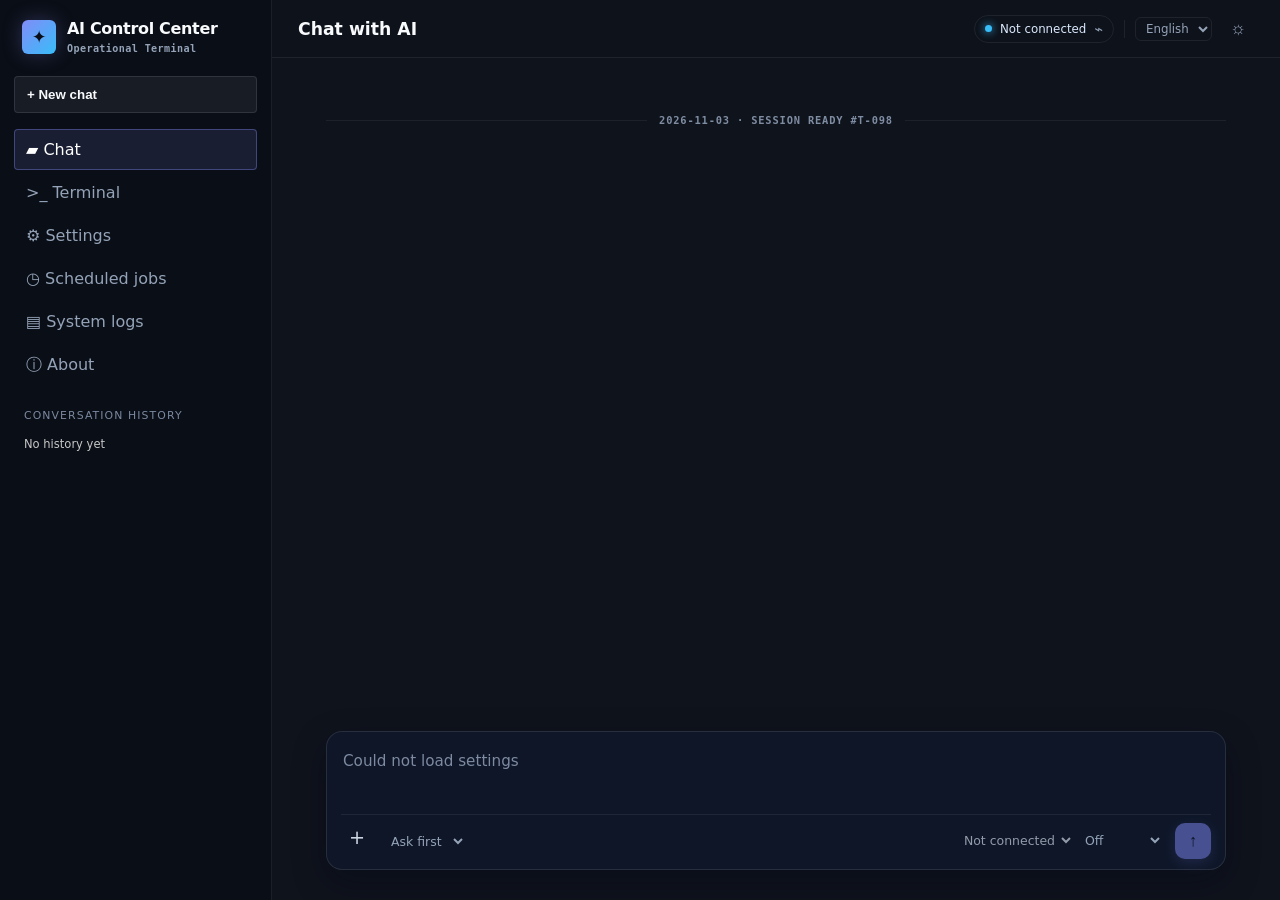
==== commit 3140430a: "style: remove connection status message from header and update related logic" ====
--- a/templates/index.html
+++ b/templates/index.html
@@ -2677,9 +2677,6 @@
             ☰
           </button>
           <h1 id="page-title" data-i18n="chat.title">แชตกับ AI</h1>
-          <span class="status" data-i18n="status.checking"
-            >● กำลังตรวจสอบการเชื่อมต่อ</span
-          >
           <div
             class="header-tools"
             aria-label="เครื่องมือแชต"
@@ -3372,7 +3369,6 @@
           "header.toolsAria": "เครื่องมือแชต",
           "header.themeTitle": "สลับธีม",
           "language.title": "ภาษา",
-          "status.checking": "● กำลังตรวจสอบการเชื่อมต่อ",
           "status.checkingModel": "กำลังตรวจสอบ...",
           "chat.title": "แชตกับ AI",
           "chat.placeholder": "ส่งข้อความถึง AI...",
@@ -3707,7 +3703,6 @@
           "header.toolsAria": "Chat tools",
           "header.themeTitle": "Toggle theme",
           "language.title": "Language",
-          "status.checking": "● Checking connection",
           "status.checkingModel": "Checking...",
           "chat.title": "Chat with AI",
           "chat.placeholder": "Message the AI...",
@@ -6008,13 +6003,15 @@
         const label = $("header-model-name");
         const modelName = connectionState.model || t("model.none");
         label.textContent = modelName;
-        status.textContent = connectionState.connected
-          ? t("status.ready")
-          : t("status.notReady");
-        status.classList.toggle("offline", !connectionState.connected);
-        status.title = connectionState.connected
-          ? t("status.connectedTitle", { model: modelName })
-          : connectionState.reason || t("status.notConnectedReason");
+        if (status) {
+          status.textContent = connectionState.connected
+            ? t("status.ready")
+            : t("status.notReady");
+          status.classList.toggle("offline", !connectionState.connected);
+          status.title = connectionState.connected
+            ? t("status.connectedTitle", { model: modelName })
+            : connectionState.reason || t("status.notConnectedReason");
+        }
         $("input").disabled = false;
         $("input").placeholder = connectionState.connected
           ? t("chat.placeholder")
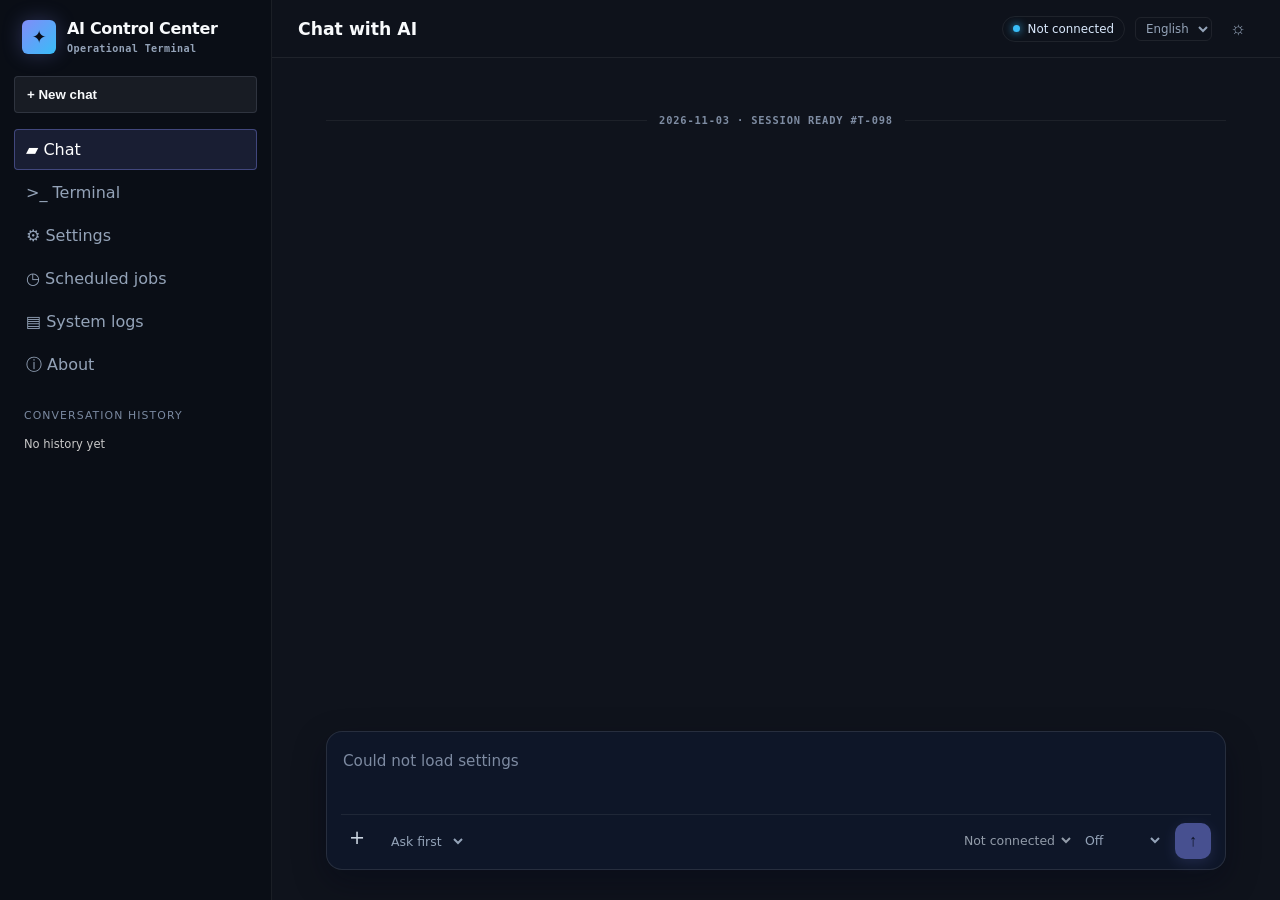
==== commit 8c287874: "style: remove unnecessary header elements and clean up related styles" ====
--- a/templates/index.html
+++ b/templates/index.html
@@ -1386,11 +1386,6 @@
         font-size: 0.9rem;
         font-weight: 400;
       }
-      .header-divider {
-        width: 1px;
-        height: 18px;
-        background: var(--line-soft);
-      }
       .header-icon {
         padding: 3px 6px;
         background: transparent;
@@ -1911,7 +1906,6 @@
         .header-model {
           display: none;
         }
-        .header-divider,
         .header-icon:not(.theme-toggle) {
           display: none;
         }
@@ -2469,10 +2463,6 @@
       body.light-theme .attachment-chip {
         background: #e2f3fd;
         color: #0c6a95;
-      }
-      body.light-theme .composer-pill {
-        border-color: #d6dfec;
-        background: #fff;
       }
       body.light-theme .composer-pill select,
       body.light-theme .chat-tools select.composer-select {
@@ -2686,9 +2676,8 @@
               ><i></i
               ><span id="header-model-name" data-i18n="status.checkingModel"
                 >กำลังตรวจสอบ...</span
-              ><b>⌁</b></span
+              ></span
             >
-            <span class="header-divider"></span>
             <select
               id="language-select"
               class="language-select"
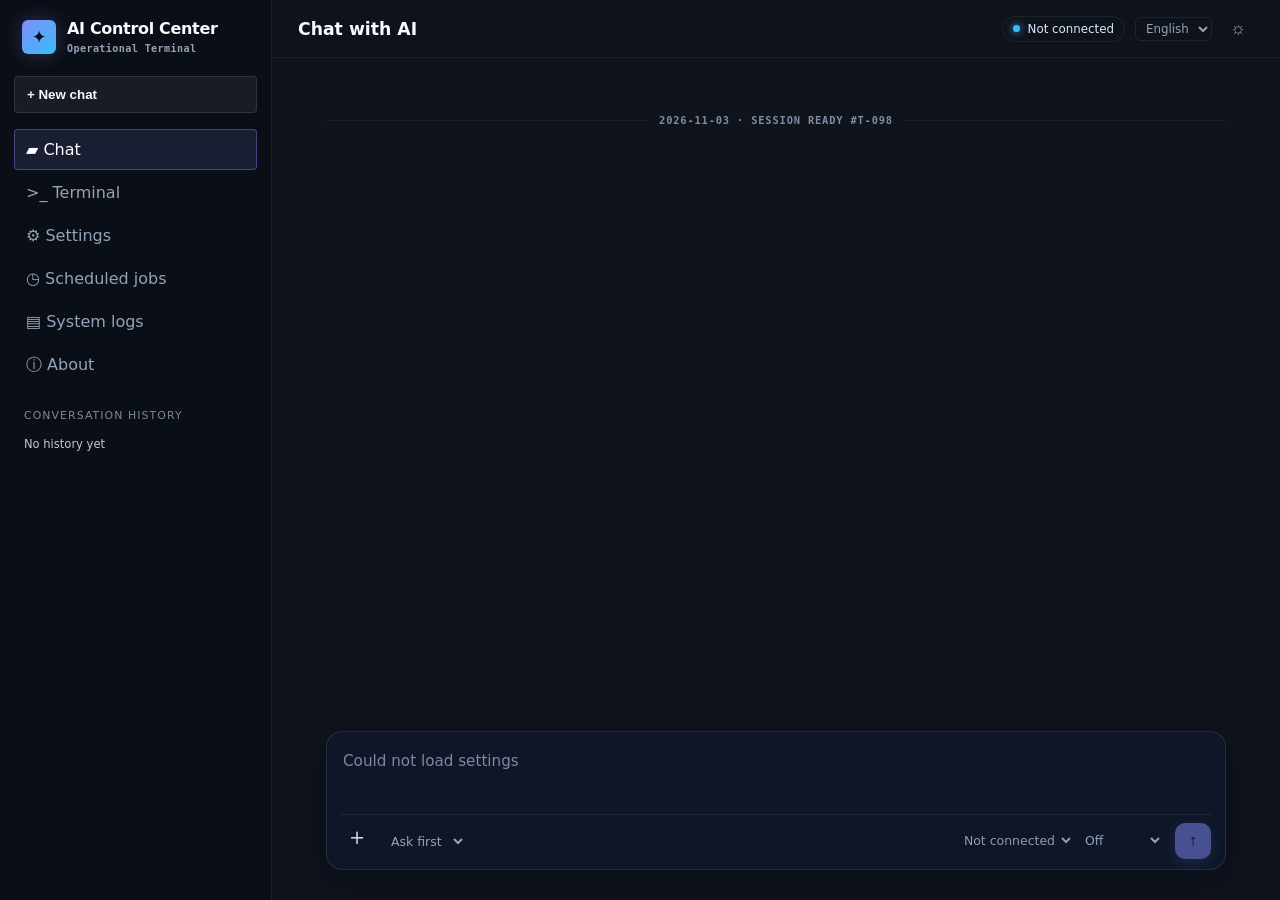
==== commit e88ac434: "style: update layout height to use dynamic viewport height for better responsiveness" ====
--- a/templates/index.html
+++ b/templates/index.html
@@ -191,7 +191,7 @@
       .layout {
         position: relative;
         min-width: 0;
-        height: 100vh;
+        height: 100dvh;
         min-height: 0;
         display: flex;
         flex-direction: column;
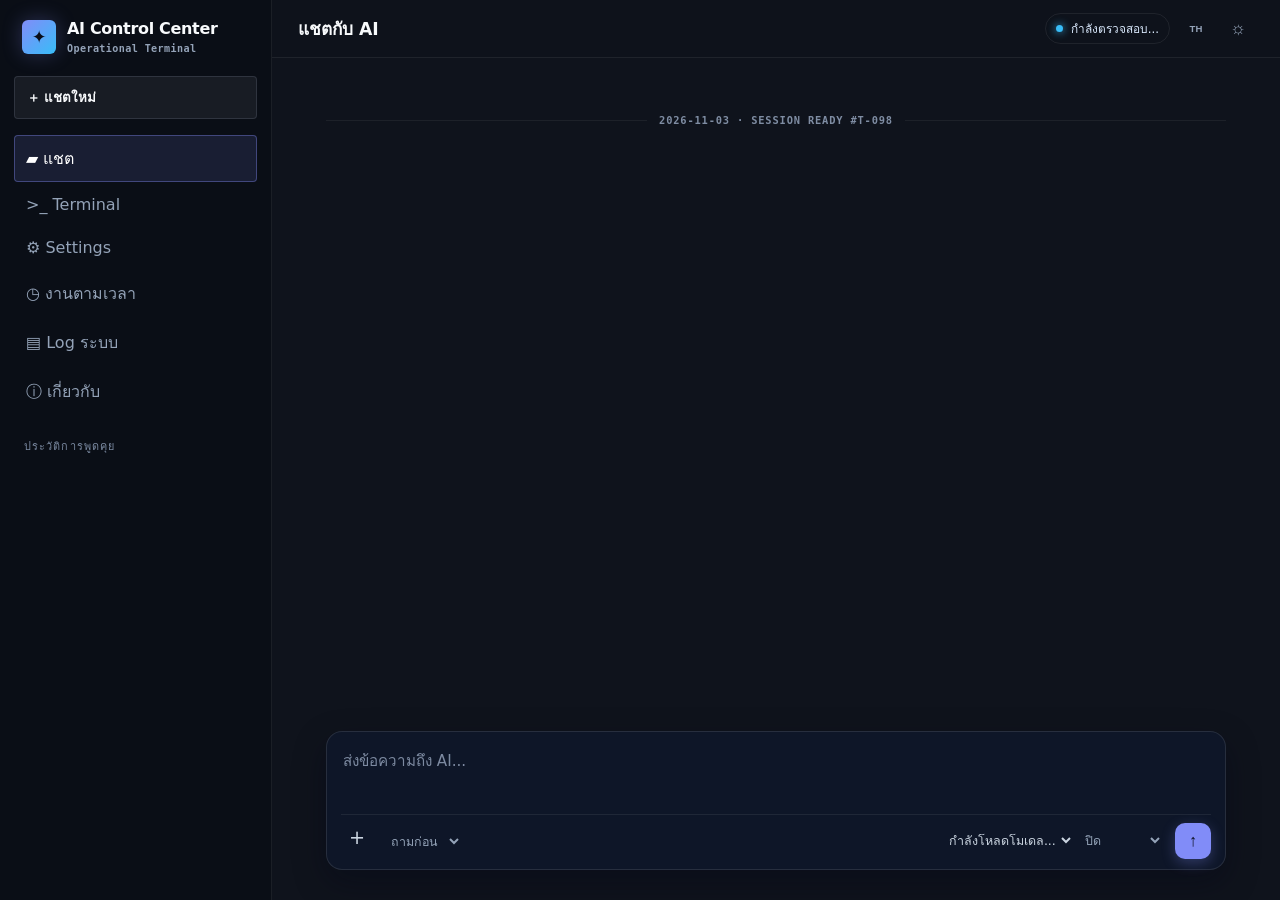
==== commit f2d47e44: "style: update language selection to use button toggle with improved styling and functionality" ====
--- a/templates/index.html
+++ b/templates/index.html
@@ -1407,15 +1407,16 @@
       }
       .language-select {
         width: auto;
-        padding: 3px 6px;
+        padding: 2px 4px;
         border: 1px solid var(--line-soft);
-        border-radius: 6px;
+        border-radius: 4px;
         background: transparent;
         color: var(--muted);
         color-scheme: dark;
         font: inherit;
-        font-size: 0.74rem;
+        font-size: 0.68rem;
         cursor: pointer;
+        min-width: 60px;
       }
       .language-select option {
         background: #0d1421;
@@ -1424,6 +1425,7 @@
       .language-select:hover,
       .language-select:focus {
         color: var(--text);
+        background: var(--indigo, #818cf8);
       }
       body.light-theme .language-select {
         color-scheme: light;
@@ -1431,6 +1433,11 @@
       body.light-theme .language-select option {
         background: #ffffff;
         color: #172033;
+      }
+      .language-display {
+        font-size: 0.6rem;
+        padding: 0 2px;
+        vertical-align: middle;
       }
       body.light-theme {
         color-scheme: light;
@@ -2514,7 +2521,7 @@
           flex-wrap: nowrap;
           flex-direction: row;
           align-items: center;
-          gap: 4px;
+          gap: 3px;
         }
         .chat-tools-left,
         .chat-tools-right {
@@ -2524,7 +2531,7 @@
         }
         .chat-tools-left {
           margin-left: 0;
-          margin-right: 8px;
+          margin-right: 6px;
         }
         .chat-tools-right {
           margin-left: 0;
@@ -2532,58 +2539,59 @@
         }
         .attach-button {
           flex: 0 0 auto;
-          width: 32px;
-          height: 32px;
+          width: 28px;
+          height: 28px;
+          font-size: 0.8rem;
         }
         .composer-pill {
           display: flex;
           flex-direction: row;
           align-items: center;
-          gap: 4px;
-          margin: 0 4px 0 0;
+          gap: 3px;
+          margin: 0 3px 0 0;
         }
         .composer-pill select.composer-select {
-          height: 28px;
-          padding: 0 4px;
-          font-size: 0.7rem;
+          height: 26px;
+          padding: 0 3px;
+          font-size: 0.65rem;
         }
         .composer-pill .composer-divider {
           width: 1px;
-          height: 12px;
+          height: 10px;
           background: var(--line-soft, rgba(255, 255, 255, 0.2));
         }
         #chat-model-select {
           flex: 1 1 auto;
-          min-width: 80px;
-          max-width: 140px;
-          height: 28px;
-          padding: 0 6px;
-          font-size: 0.7rem;
+          min-width: 64px;
+          max-width: 110px;
+          height: 26px;
+          padding: 0 4px;
+          font-size: 0.65rem;
         }
         #chat-thinking-level {
           flex: 0 0 auto;
-          width: 60px;
-          height: 28px;
-          padding: 0 4px;
-          font-size: 0.7rem;
+          width: 48px;
+          height: 26px;
+          padding: 0 3px;
+          font-size: 0.65rem;
         }
         #chat-command-mode {
           flex: 0 0 auto;
-          width: 72px;
-          height: 28px;
-          padding: 0 4px;
-          font-size: 0.7rem;
+          width: 56px;
+          height: 26px;
+          padding: 0 3px;
+          font-size: 0.65rem;
         }
         .attach-button,
         .skill-chip,
         .attachment-chip {
           flex: 0 0 auto;
-          width: 28px;
-          height: 28px;
-          font-size: 0.85rem;
+          width: 24px;
+          height: 24px;
+          font-size: 0.75rem;
         }
         .skill-chip {
-          margin: 0 2px 0 0 !important;
+          margin: 0 1px 0 0 !important;
         }
       }
       @media (max-width: 420px) {
@@ -2678,15 +2686,26 @@
                 >กำลังตรวจสอบ...</span
               ></span
             >
-            <select
-              id="language-select"
-              class="language-select"
-              title="ภาษา"
+            <button
+              type="button"
+              id="language-toggle"
+              class="header-icon theme-toggle"
+              title="สลับภาษา"
+              aria-label="สลับภาษา"
               data-i18n-title="language.title"
+              data-i18n-aria-label="language.title"
             >
-              <option value="th">ไทย</option>
-              <option value="en">English</option>
-            </select>
+              <span id="language-display" class="language-display">TH</span>
+              <svg
+                width="16"
+                height="16"
+                viewBox="0 0 24 24"
+                fill="currentColor"
+                style="display: none"
+              >
+                <path d="M7.41 8.59L12 13.17l4.59-4.58L18 10l-6 6-6-6 1.41-1.41z" />
+              </svg>
+            </button>
             <button
               type="button"
               class="header-icon theme-toggle"
@@ -6791,6 +6810,12 @@
       $("language-select").addEventListener("change", (event) => {
         setLanguage(event.target.value);
       });
+      $("language-toggle").addEventListener("click", () => {
+        const current = $("language-display").textContent;
+        const next = current === "TH" ? "EN" : "TH";
+        $("language-display").textContent = next;
+        setLanguage(next === "TH" ? "th" : "en");
+      });
       applyTranslations();
       loadChatMeta();
       loadHistoryList();
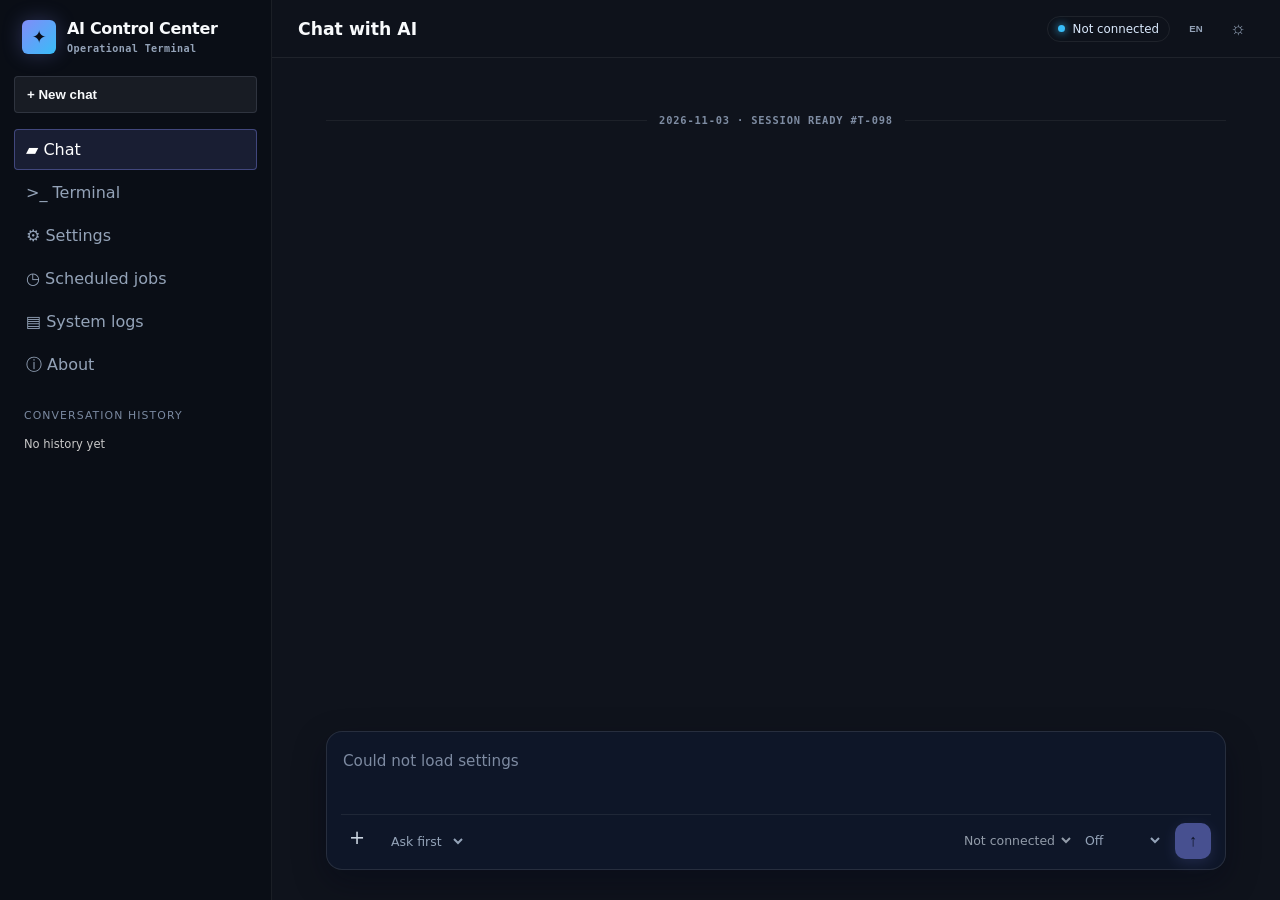
==== commit 9be10cc2: "fix: sync language toggle with current language and restore composer focus ring The removed language" ====
--- a/templates/index.html
+++ b/templates/index.html
@@ -2379,9 +2379,6 @@
       .chat-tools select.composer-select:hover {
         background: rgba(148, 163, 184, 0.12);
         color: var(--text, #f8fafc);
-      }
-      .chat-tools select.composer-select:focus {
-        outline: 0;
       }
       #chat-command-mode {
         max-width: 96px;
@@ -6753,9 +6750,8 @@
               t(element.dataset.i18nAriaLabel),
             );
           });
-        $("language-select").value = currentLanguage;
-        $("language-select").title = t("language.title");
-        $("language-select").setAttribute("aria-label", t("language.title"));
+        $("language-display").textContent =
+          currentLanguage === "th" ? "TH" : "EN";
       }
       function applyTranslations() {
         applyStaticTranslations();
@@ -6807,14 +6803,8 @@
           });
         }
       }
-      $("language-select").addEventListener("change", (event) => {
-        setLanguage(event.target.value);
-      });
       $("language-toggle").addEventListener("click", () => {
-        const current = $("language-display").textContent;
-        const next = current === "TH" ? "EN" : "TH";
-        $("language-display").textContent = next;
-        setLanguage(next === "TH" ? "th" : "en");
+        setLanguage(currentLanguage === "th" ? "en" : "th");
       });
       applyTranslations();
       loadChatMeta();
